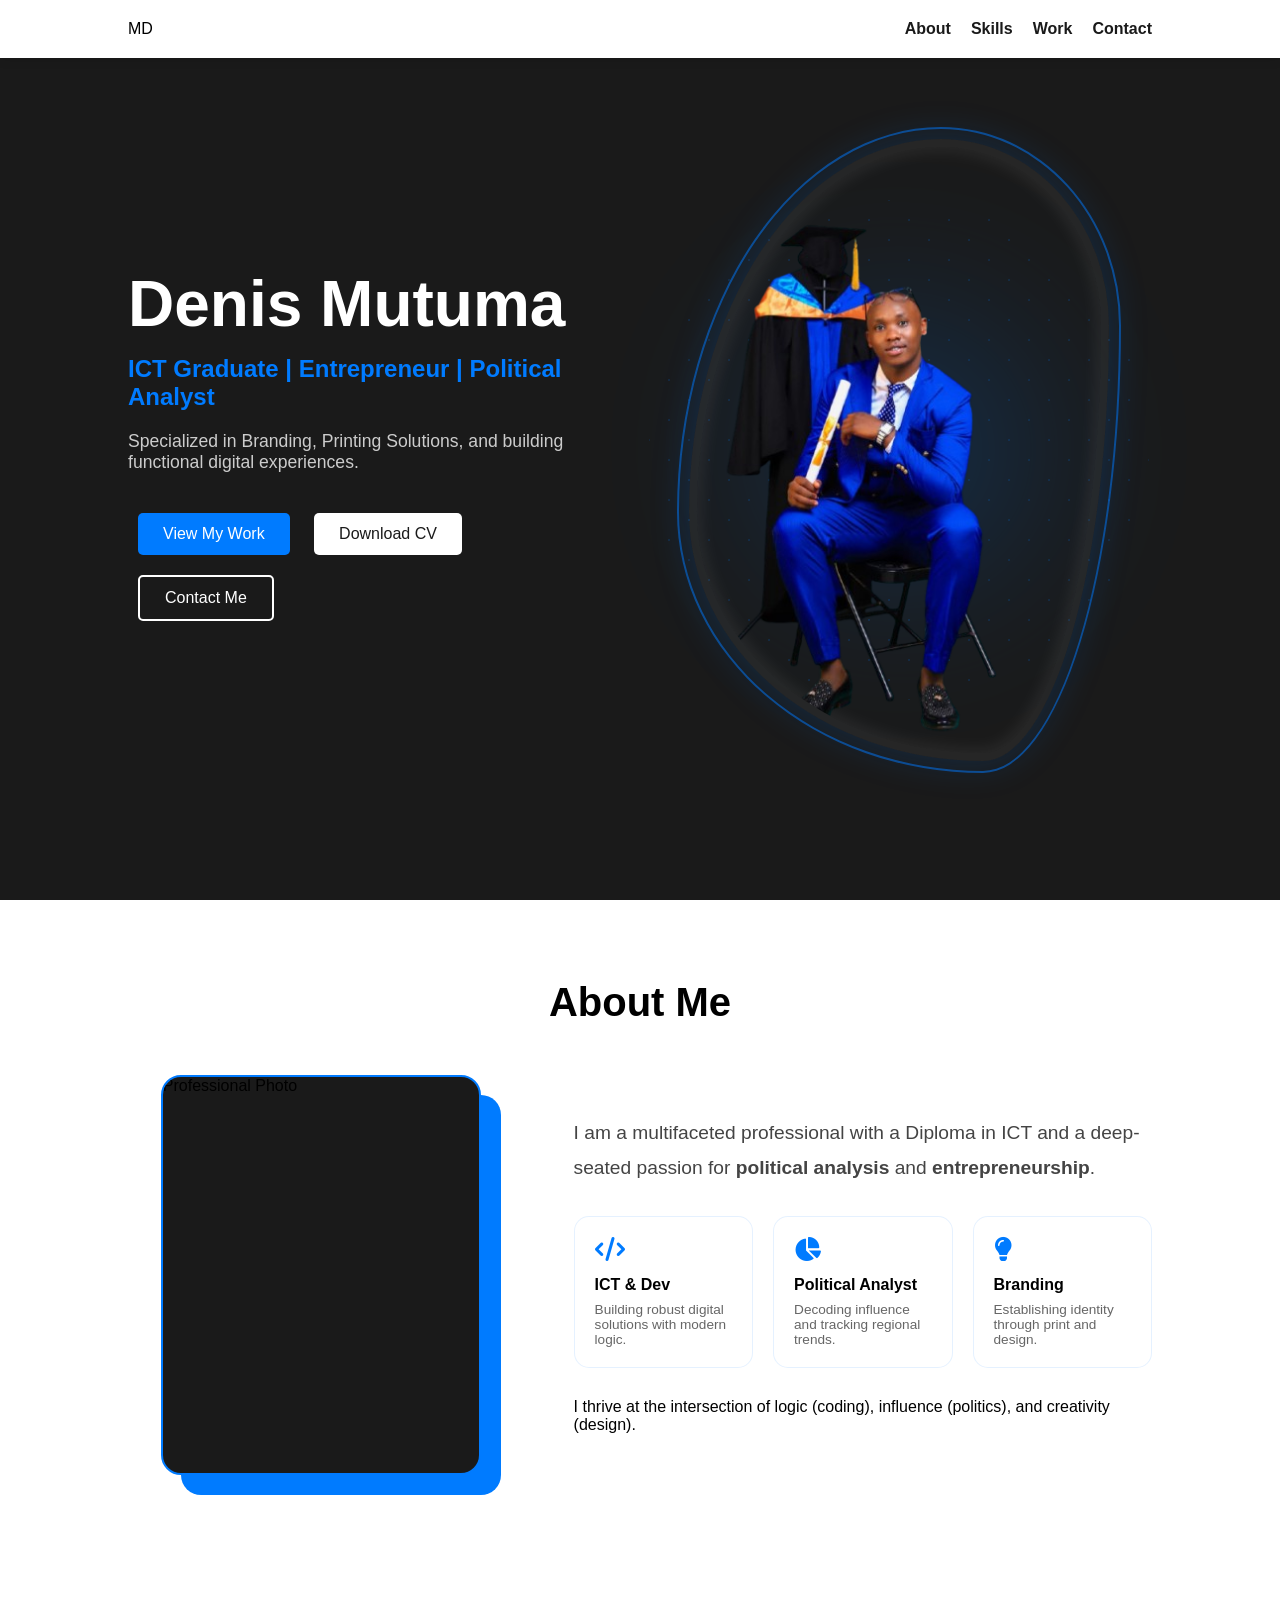
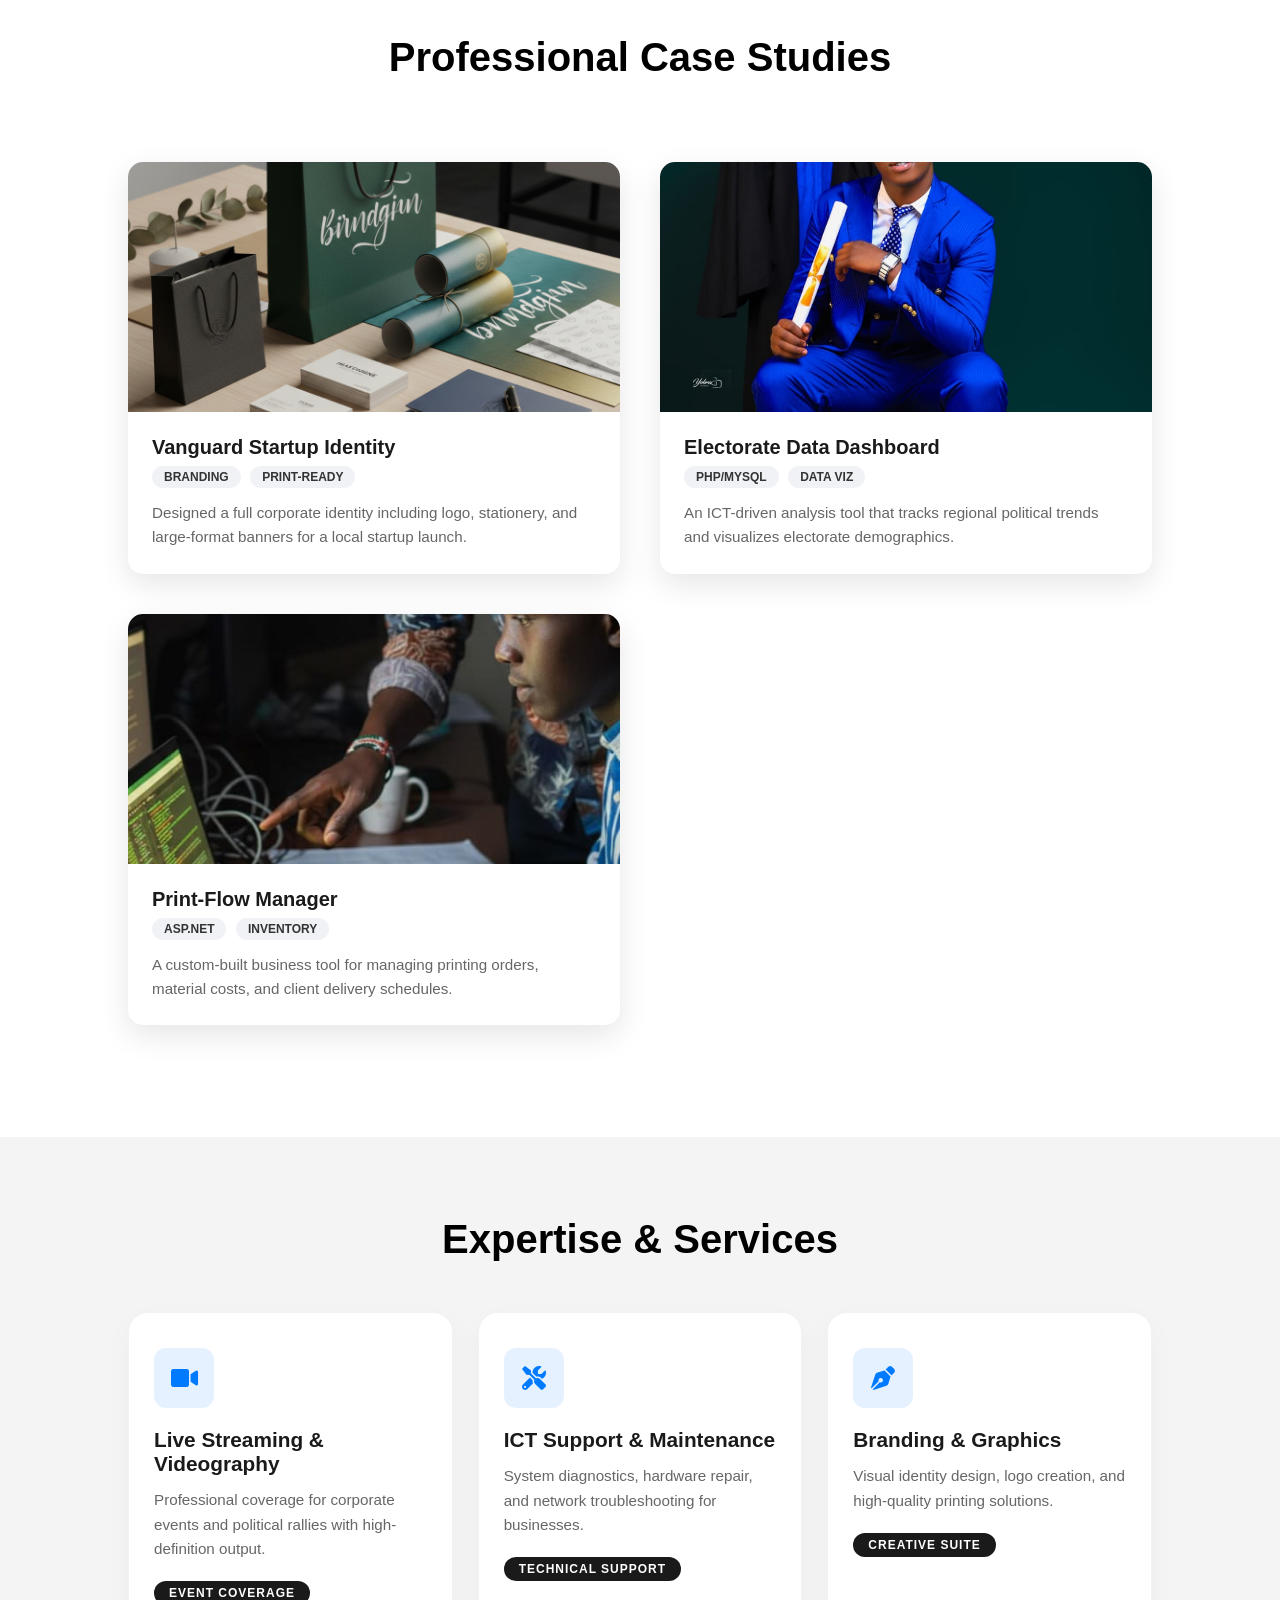
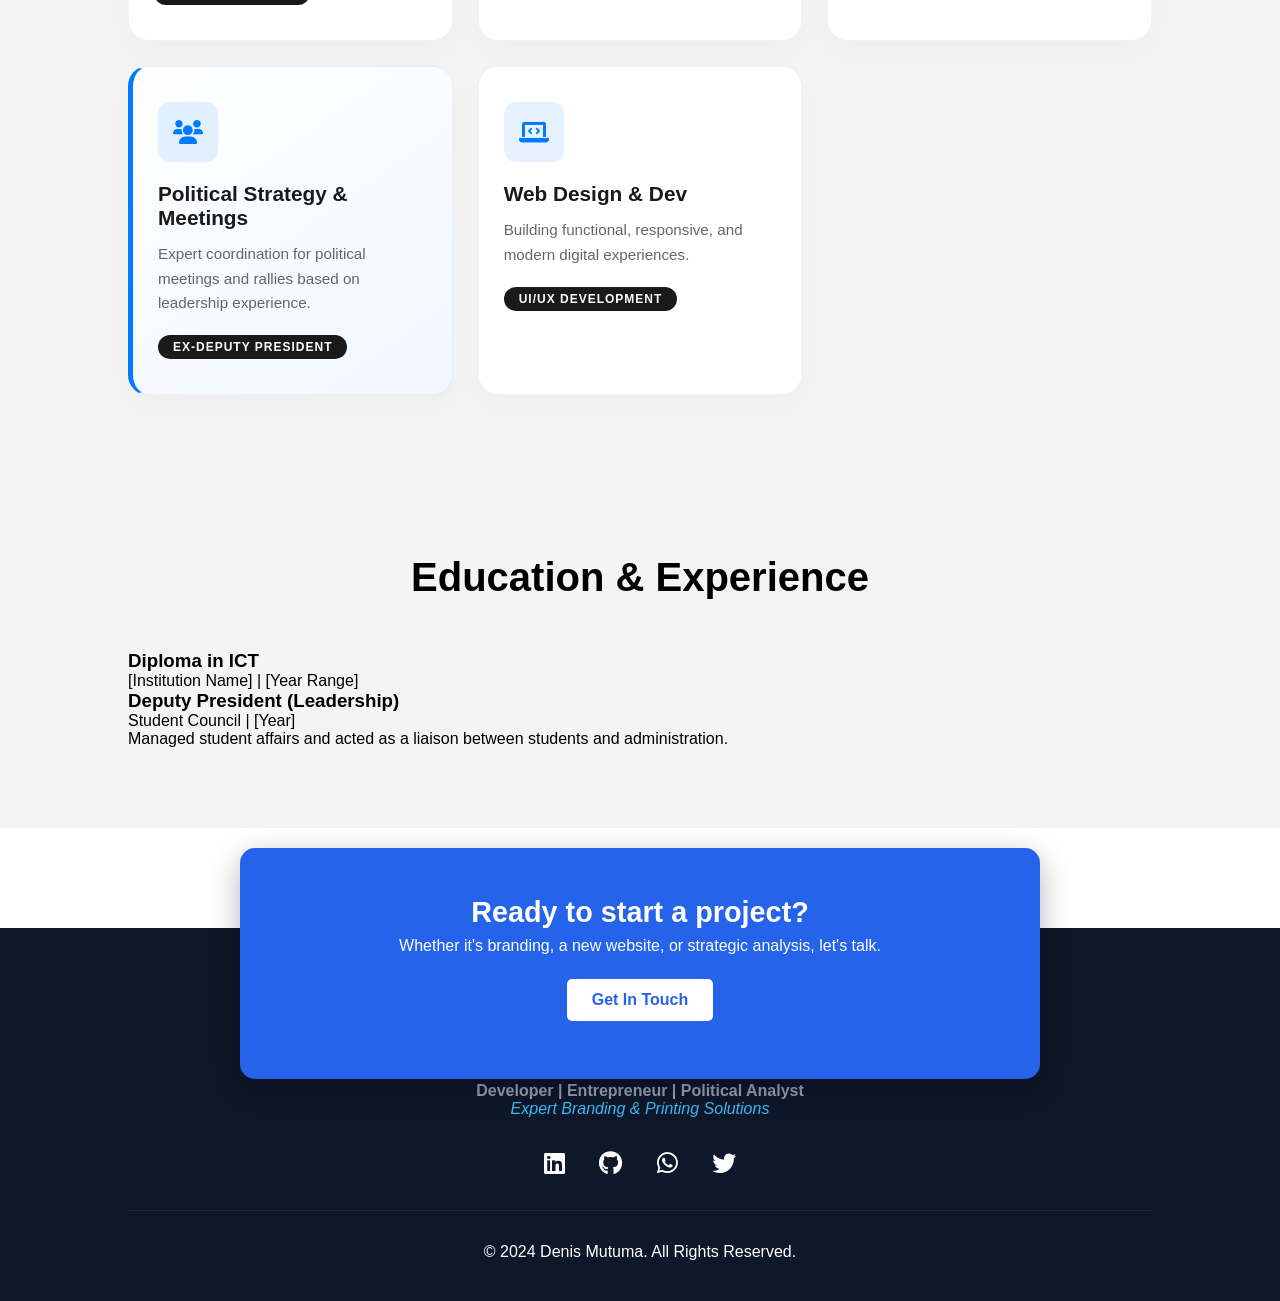
==== index.html @ 591c3387 "Initial commit" ====
<!DOCTYPE html>
<html lang="en">
<head>
    <meta charset="UTF-8">
    <meta name="viewport" content="width=device-width, initial-scale=1.0">
    <title>Denis Mutuma | ICT Graduate & Developer</title>
    <link rel="stylesheet" href="style.css">
    <link rel="stylesheet" href="https://cdnjs.cloudflare.com/ajax/libs/font-awesome/6.0.0/css/all.min.css">
</head>
<body>

    <nav>
        <div class="logo">MD</div>
        <ul class="nav-links">
            <li><a href="#about">About</a></li>
            <li><a href="#skills">Skills</a></li>
            <li><a href="#projects">Work</a></li>
            <li><a href="#contact">Contact</a></li>
        </ul>
    </nav>

   <header class="hero">
    <div class="hero-container">
        <div class="hero-content">
            <h1>Denis Mutuma</h1>
            <p class="title">ICT Graduate | Entrepreneur | Political Analyst</p>
            <p class="tagline">Specialized in Branding, Printing Solutions, and building functional digital experiences.</p>
            <div class="hero-btns">
                <a href="#projects" class="btn primary">View My Work</a>
                <a href="#" class="btn secondary">Download CV</a>
                <a href="#contact" class="btn outline">Contact Me</a>
            </div>
        </div>

        <div class="hero-image">
           <img src="Images/deno.png" alt="eric">
            </div>
    </div>
</header>

  <section id="about" class="section">
    <div class="container">
        <h2 class="section-title">About <span>Me</span></h2>
        
        <div class="about-grid">
            <div class="about-visual">
                <div class="about-image-wrapper">
                    <div class="placeholder-img">Professional Photo</div>
                </div>
            </div>

            <div class="about-content">
                <p class="lead-text">
                    I am a multifaceted professional with a Diploma in ICT and a deep-seated passion for <strong>political analysis</strong> and <strong>entrepreneurship</strong>.
                </p>
                
                <div class="about-pillars">
                    <div class="pillar-card">
                        <i class="fas fa-code"></i>
                        <h4>ICT & Dev</h4>
                        <p>Building robust digital solutions with modern logic.</p>
                    </div>
                    <div class="pillar-card">
                        <i class="fas fa-chart-pie"></i>
                        <h4>Political Analyst</h4>
                        <p>Decoding influence and tracking regional trends.</p>
                    </div>
                    <div class="pillar-card">
                        <i class="fas fa-lightbulb"></i>
                        <h4>Branding</h4>
                        <p>Establishing identity through print and design.</p>
                    </div>
                </div>

                <p>I thrive at the intersection of logic (coding), influence (politics), and creativity (design).</p>
            </div>
        </div>
    </div>
</section>

    <section id="projects" class="section">
    <div class="container">
        <h2 class="section-title">Professional <span>Case Studies</span></h2>
        
        <div class="project-grid">
            <div class="project-card">
                <div class="project-img-wrapper">
                    <img src="Images/brand.png" alt="Brand Identity">
                    <div class="project-overlay">
                        <a href="#" class="btn-visit">View Brand Book <i class="fas fa-palette"></i></a>
                    </div>
                </div>
                <div class="project-info">
                    <div class="project-header">
                        <h3>Vanguard Startup Identity</h3>
                        <div class="tech-badges">
                            <span>Branding</span>
                            <span>Print-Ready</span>
                        </div>
                    </div>
                    <p>Designed a full corporate identity including logo, stationery, and large-format banners for a local startup launch.</p>
                </div>
            </div>

            <div class="project-card">
                <div class="project-img-wrapper">
                    <img src="Images/denno.jpeg" alt="Political Analysis Tool">
                    <div class="project-overlay">
                        <a href="#" class="btn-visit">Explore Data <i class="fas fa-chart-line"></i></a>
                    </div>
                </div>
                <div class="project-info">
                    <div class="project-header">
                        <h3>Electorate Data Dashboard</h3>
                        <div class="tech-badges">
                            <span>PHP/MySQL</span>
                            <span>Data Viz</span>
                        </div>
                    </div>
                    <p>An ICT-driven analysis tool that tracks regional political trends and visualizes electorate demographics.</p>
                </div>
            </div>

            <div class="project-card">
                <div class="project-img-wrapper">
                    <img src="Images/dev.jpg" alt="Print Management System">
                    <div class="project-overlay">
                        <a href="#" class="btn-visit">Live Demo <i class="fas fa-laptop-code"></i></a>
                    </div>
                </div>
                <div class="project-info">
                    <div class="project-header">
                        <h3>Print-Flow Manager</h3>
                        <div class="tech-badges">
                            <span>ASP.NET</span>
                            <span>Inventory</span>
                        </div>
                    </div>
                    <p>A custom-built business tool for managing printing orders, material costs, and client delivery schedules.</p>
                </div>
            </div>
        </div>
    </div>
</section>

   <section id="featured-work" class="section bg-light">
    <div class="container">
        <h2 class="section-title">Expertise & <span>Services</span></h2>
        
        <div class="work-grid">
            <div class="work-card" data-category="media">
                <div class="work-icon"><i class="fas fa-video"></i></div>
                <h3>Live Streaming & Videography</h3>
                <p>Professional coverage for corporate events and political rallies with high-definition output.</p>
                <span class="tag">Event Coverage</span>
            </div>

            <div class="work-card" data-category="tech">
                <div class="work-icon"><i class="fas fa-tools"></i></div>
                <h3>ICT Support & Maintenance</h3>
                <p>System diagnostics, hardware repair, and network troubleshooting for businesses.</p>
                <span class="tag">Technical Support</span>
            </div>

            <div class="work-card" data-category="design">
                <div class="work-icon"><i class="fas fa-pen-nib"></i></div>
                <h3>Branding & Graphics</h3>
                <p>Visual identity design, logo creation, and high-quality printing solutions.</p>
                <span class="tag">Creative Suite</span>
            </div>

            <div class="work-card" data-category="leadership">
                <div class="work-icon"><i class="fas fa-users"></i></div>
                <h3>Political Strategy & Meetings</h3>
                <p>Expert coordination for political meetings and rallies based on leadership experience.</p>
                <span class="tag">Ex-Deputy President</span>
            </div>

            <div class="work-card" data-category="dev">
                <div class="work-icon"><i class="fas fa-laptop-code"></i></div>
                <h3>Web Design & Dev</h3>
                <p>Building functional, responsive, and modern digital experiences.</p>
                <span class="tag">UI/UX Development</span>
            </div>
        </div>
    </div>
</section>

    <section class="section bg-light">
        <h2 class="section-title">Education & Experience</h2>
        <div class="timeline">
            <div class="timeline-item">
                <h3>Diploma in ICT</h3>
                <span>[Institution Name] | [Year Range]</span>
            </div>
            <div class="timeline-item">
                <h3>Deputy President (Leadership)</h3>
                <span>Student Council | [Year]</span>
                <p>Managed student affairs and acted as a liaison between students and administration.</p>
            </div>
        </div>
    </section>

   <footer>
    <div class="footer-container">
        <div class="footer-contact-card">
            <h3>Ready to start a project?</h3>
            <p>Whether it's branding, a new website, or strategic analysis, let's talk.</p>
            <a href="mailto:denismutuma@example.com" class="btn primary">Get In Touch</a>
        </div>

        <div class="footer-content">
            <h3>Denis Mutuma</h3>
            <p class="footer-titles">Developer | Entrepreneur | Political Analyst</p>
            <p class="footer-specialty">Expert Branding & Printing Solutions</p>
            
            <div class="social-icons">
                <a href="#"><i class="fab fa-linkedin"></i></a>
                <a href="#"><i class="fab fa-github"></i></a>
                <a href="https://wa.me/254123456789"><i class="fab fa-whatsapp"></i></a>
                <a href="#"><i class="fab fa-twitter"></i></a>
            </div>
            
            <hr class="footer-divider">
            <p class="copyright">&copy; 2024 Denis Mutuma. All Rights Reserved.</p>
        </div>
    </div>
</footer>
---- style.css ----
:root {
    --primary: #007bff;
    --dark: #1a1a1a;
    --light: #f4f4f4;
    --white: #ffffff;
    --grey: #666;
}

* {
    margin: 0;
    padding: 0;
    box-sizing: border-box;
    font-family: 'Segoe UI', Tahoma, Geneva, Verdana, sans-serif;
}

html { scroll-behavior: smooth; }

/* Navigation */
nav {
    display: flex;
    justify-content: space-between;
    padding: 20px 10%;
    background: var(--white);
    position: fixed;
    width: 100%;
    z-index: 1000;
    box-shadow: 0 2px 10px rgba(0,0,0,0.1);
}

.nav-links { display: flex; list-style: none; }
.nav-links li { margin-left: 20px; }
.nav-links a { text-decoration: none; color: var(--dark); font-weight: 600; }

/* Hero Section Container */
.hero {
    height: 100vh;
    display: flex;
    align-items: center;
    background: var(--dark); 
    color: var(--white);
    padding: 0 10%;
    overflow: hidden;
}

.hero-container {
    display: flex;
    align-items: center;
    justify-content: space-between;
    width: 100%;
    gap: 50px;
}

/* Left Side (Text) */
.hero-content {
    flex: 1;
    text-align: left;
}

.hero h1 {
    font-size: 4rem;
    line-height: 1.1;
    margin-bottom: 15px;
}

.hero .title {
    font-size: 1.5rem;
    color: var(--primary);
    font-weight: bold;
    margin-bottom: 20px;
}

.hero .tagline {
    font-size: 1.1rem;
    margin-bottom: 30px;
    max-width: 500px;
    color: #ccc;
}

/* Container for the image and the decorative elements */
.hero-image {
    flex: 1;
    display: flex;
    justify-content: center;
    align-items: center;
    position: relative;
    padding: 20px;
}

/* The "Inside Design" - The animated tech-ring behind the photo */
.hero-image::after {
    content: '';
    position: absolute;
    width: 500px;
    height: 500px;
    /* This creates a subtle digital grid/dots effect */
    background-image: 
        radial-gradient(var(--primary) 1px, transparent 1px),
        radial-gradient(var(--primary) 1px, transparent 1px);
    background-size: 40px 40px;
    background-position: 0 0, 20px 20px;
    border-radius: 50%;
    opacity: 0.15;
    animation: rotateRing 20s linear infinite;
    z-index: 1;
}

.hero-image img {
    width: 100%;
    max-width: 420px;
    height: auto;
    position: relative;
    z-index: 2; /* Sits above the grid ring */
    
    /* Modern Blob Shape */
    border-radius: 60% 40% 30% 70% / 60% 30% 70% 40%;
    
    /* Layered Border Design (The "Glass" edge) */
    border: 8px solid rgba(255, 255, 255, 0.05);
    outline: 2px solid rgba(0, 123, 255, 0.5);
    outline-offset: 10px;
    
    /* Multi-layered Glow */
    box-shadow: 
        0 0 40px rgba(0, 123, 255, 0.2),
        inset 0 0 20px rgba(255, 255, 255, 0.1);
    
    animation: morph 8s ease-in-out infinite;
    transition: all 0.5s ease;
}

/* Background Glow (The colored aura) */
.hero-image::before {
    content: '';
    position: absolute;
    width: 400px;
    height: 400px;
    background: radial-gradient(circle, var(--primary) 0%, transparent 70%);
    filter: blur(80px);
    opacity: 0.3;
    z-index: 0;
}

/* Hover effect to tighten the design */
.hero-image:hover img {
    outline-offset: 0px;
    outline: 8px solid rgba(0, 123, 255, 0.3);
    transform: scale(1.05);
}

/* Animations */
@keyframes morph {
    0% { border-radius: 60% 40% 30% 70% / 60% 30% 70% 40%; }
    50% { border-radius: 30% 60% 70% 40% / 50% 60% 30% 60%; }
    100% { border-radius: 60% 40% 30% 70% / 60% 30% 70% 40%; }
}

@keyframes rotateRing {
    from { transform: rotate(0deg); }
    to { transform: rotate(360deg); }
}

/* Responsive: Hero Section */
@media (max-width: 768px) {
    .hero-container {
        flex-direction: column;
        text-align: center;
        padding-top: 100px;
    }
    
    .hero-content {
        text-align: center;
    }
    
    .hero .tagline {
        margin: 20px auto;
    }
    
    .hero-image img {
        max-width: 300px;
        margin-top: 30px;
    }
}

/* Buttons */
.btn {
    padding: 12px 25px;
    text-decoration: none;
    border-radius: 5px;
    display: inline-block;
    margin: 10px;
    transition: 0.3s;
}
.primary { background: var(--primary); color: white; }
.secondary { background: var(--white); color: var(--dark); }
.outline { border: 2px solid white; color: white; }

/* Sections */
.section { padding: 80px 10%; }
.bg-light { background: var(--light); }
.section-title { text-align: center; margin-bottom: 50px; font-size: 2.5rem; }

/* --- Case Studies Section (Newly Added) --- */
.project-grid {
    display: grid;
    grid-template-columns: repeat(auto-fit, minmax(320px, 1fr));
    gap: 2.5rem;
    padding: 2rem 0;
}

.project-card {
    background: #fff;
    border-radius: 15px;
    overflow: hidden;
    box-shadow: 0 10px 30px rgba(0,0,0,0.1);
    transition: transform 0.3s ease, box-shadow 0.3s ease;
    position: relative;
    text-align: left; /* Overriding global center align for project info */
}

.project-card:hover {
    transform: translateY(-10px);
    box-shadow: 0 15px 40px rgba(0,0,0,0.15);
}

/* Image Wrapper & Overlay */
.project-img-wrapper {
    position: relative;
    height: 250px;
    overflow: hidden;
}

.project-img-wrapper img {
    width: 100%;
    height: 100%;
    object-fit: cover;
    transition: transform 0.5s ease;
}

.project-card:hover .project-img-wrapper img {
    transform: scale(1.1);
}

.project-overlay {
    position: absolute;
    inset: 0;
    background: rgba(0, 0, 0, 0.7);
    display: flex;
    align-items: center;
    justify-content: center;
    opacity: 0;
    transition: opacity 0.3s ease;
}

.project-card:hover .project-overlay {
    opacity: 1;
}

/* Badges & Typography */
.project-info {
    padding: 1.5rem;
}

.tech-badges {
    margin-bottom: 1rem;
}

.tech-badges span {
    background: #f0f2f5;
    color: #333;
    padding: 4px 12px;
    border-radius: 20px;
    font-size: 0.75rem;
    font-weight: 600;
    margin-right: 5px;
    text-transform: uppercase;
}

.project-info h3 {
    font-size: 1.25rem;
    margin-bottom: 0.5rem;
    color: #1a1a1a;
}

.project-info p {
    font-size: 0.95rem;
    color: #666;
    line-height: 1.6;
}

/* View Button */
.btn-visit {
    color: #fff;
    text-decoration: none;
    border: 2px solid #fff;
    padding: 10px 20px;
    border-radius: 5px;
    font-weight: bold;
    transition: all 0.3s ease;
}

.btn-visit:hover {
    background: #fff;
    color: #000;
}

/* Skills & Other Projects (Original Styles) */
.skills-grid {
    display: grid;
    grid-template-columns: repeat(auto-fit, minmax(250px, 1fr));
    gap: 30px;
}

.skill-card {
    background: var(--white);
    padding: 30px;
    border-radius: 10px;
    box-shadow: 0 5px 15px rgba(0,0,0,0.05);
    text-align: center;
}

.project-img {
    height: 200px;
    background: #ddd;
    display: flex;
    align-items: center;
    justify-content: center;
    border-radius: 5px;
    margin-bottom: 15px;
}

/* Contact Form */
#contact-form {
    display: flex;
    flex-direction: column;
    gap: 15px;
}

#contact-form input, #contact-form textarea {
    padding: 15px;
    border: 1px solid #ddd;
    border-radius: 5px;
}

/* Footer Styles */
footer {
    background: #0f172a;
    color: #ffffff;
    padding: 100px 10% 40px;
    position: relative;
    margin-top: 100px;
    text-align: center;
}

.footer-container {
    max-width: 1200px;
    margin: 0 auto;
}

.footer-contact-card {
    background: #2563eb;
    padding: 3rem;
    border-radius: 15px;
    position: absolute;
    top: -80px;
    left: 50%;
    transform: translateX(-50%);
    width: 80%;
    max-width: 800px;
    box-shadow: 0 10px 30px rgba(0, 0, 0, 0.3);
}

.footer-contact-card h3 {
    font-size: 1.8rem;
    margin-bottom: 0.5rem;
}

.footer-contact-card .btn {
    background: #ffffff;
    color: #2563eb;
    font-weight: bold;
    margin-top: 1.5rem;
}

.footer-titles {
    font-weight: 600;
    color: #94a3b8;
    margin-top: 2rem;
}

.footer-specialty {
    font-style: italic;
    margin-bottom: 2rem;
    color: #38bdf8;
}

.footer-divider {
    border: 0;
    border-top: 1px solid #1e293b;
    margin: 2rem 0;
}

.social-icons a {
    color: white;
    font-size: 1.5rem;
    margin: 0 15px;
    transition: 0.3s;
}

.social-icons a:hover {
    color: #38bdf8;
}
/* --- Modern About Section Styles --- */
.about-grid {
    display: grid;
    grid-template-columns: 1fr 1.5fr;
    gap: 60px;
    align-items: center;
}

.about-visual {
    position: relative;
    display: flex;
    justify-content: center;
}

/* Decorative frame behind the about image */
.about-image-wrapper {
    width: 320px;
    height: 400px;
    background: var(--dark);
    border: 2px solid var(--primary);
    border-radius: 20px;
    position: relative;
    overflow: hidden;
    box-shadow: 20px 20px 0px var(--primary); /* Modern offset shadow */
}

.about-content .lead-text {
    font-size: 1.2rem;
    line-height: 1.8;
    color: #444;
    margin-bottom: 30px;
}

/* Pillar Cards (The 3 boxes) */
.about-pillars {
    display: grid;
    grid-template-columns: repeat(auto-fit, minmax(150px, 1fr));
    gap: 20px;
    margin-bottom: 30px;
}

.pillar-card {
    background: rgba(255, 255, 255, 0.8);
    backdrop-filter: blur(10px); /* Glass effect */
    padding: 20px;
    border-radius: 15px;
    border: 1px solid rgba(0, 123, 255, 0.1);
    transition: 0.3s ease;
    text-align: left;
}

.pillar-card:hover {
    transform: translateY(-5px);
    background: var(--white);
    border-color: var(--primary);
    box-shadow: 0 10px 20px rgba(0,0,0,0.05);
}

.pillar-card i {
    font-size: 1.5rem;
    color: var(--primary);
    margin-bottom: 15px;
}

.pillar-card h4 {
    margin-bottom: 8px;
    font-size: 1rem;
}

.pillar-card p {
    font-size: 0.85rem;
    color: var(--grey);
}

/* Responsive for About Section */
@media (max-width: 992px) {
    .about-grid {
        grid-template-columns: 1fr;
        text-align: center;
    }
    .about-pillars {
        text-align: center;
    }
    .about-image-wrapper {
        margin-bottom: 40px;
    }
}
/* Featured Work Grid */
.work-grid {
    display: grid;
    grid-template-columns: repeat(auto-fit, minmax(280px, 1fr));
    gap: 25px;
    margin-top: 40px;
}

.work-card {
    background: var(--white);
    padding: 35px 25px;
    border-radius: 20px;
    border: 1px solid rgba(0,0,0,0.05);
    box-shadow: 0 10px 30px rgba(0,0,0,0.03);
    transition: all 0.4s cubic-bezier(0.175, 0.885, 0.32, 1.275);
    position: relative;
    overflow: hidden;
    text-align: left;
}

.work-card:hover {
    transform: translateY(-12px);
    box-shadow: 0 20px 40px rgba(0, 123, 255, 0.1);
    border-color: var(--primary);
}

.work-icon {
    width: 60px;
    height: 60px;
    background: rgba(0, 123, 255, 0.1);
    color: var(--primary);
    display: flex;
    align-items: center;
    justify-content: center;
    font-size: 1.5rem;
    border-radius: 12px;
    margin-bottom: 20px;
}

.work-card h3 {
    font-size: 1.3rem;
    margin-bottom: 12px;
    color: var(--dark);
}

.work-card p {
    font-size: 0.95rem;
    color: #666;
    line-height: 1.6;
    margin-bottom: 20px;
}

.work-card .tag {
    display: inline-block;
    padding: 5px 15px;
    background: var(--dark);
    color: #fff;
    font-size: 0.75rem;
    font-weight: 600;
    border-radius: 50px;
    text-transform: uppercase;
    letter-spacing: 1px;
}

/* Specific Accent for Leadership/Political experience */
.work-card[data-category="leadership"] {
    background: linear-gradient(145deg, #ffffff, #f0f7ff);
    border-left: 5px solid var(--primary);
}
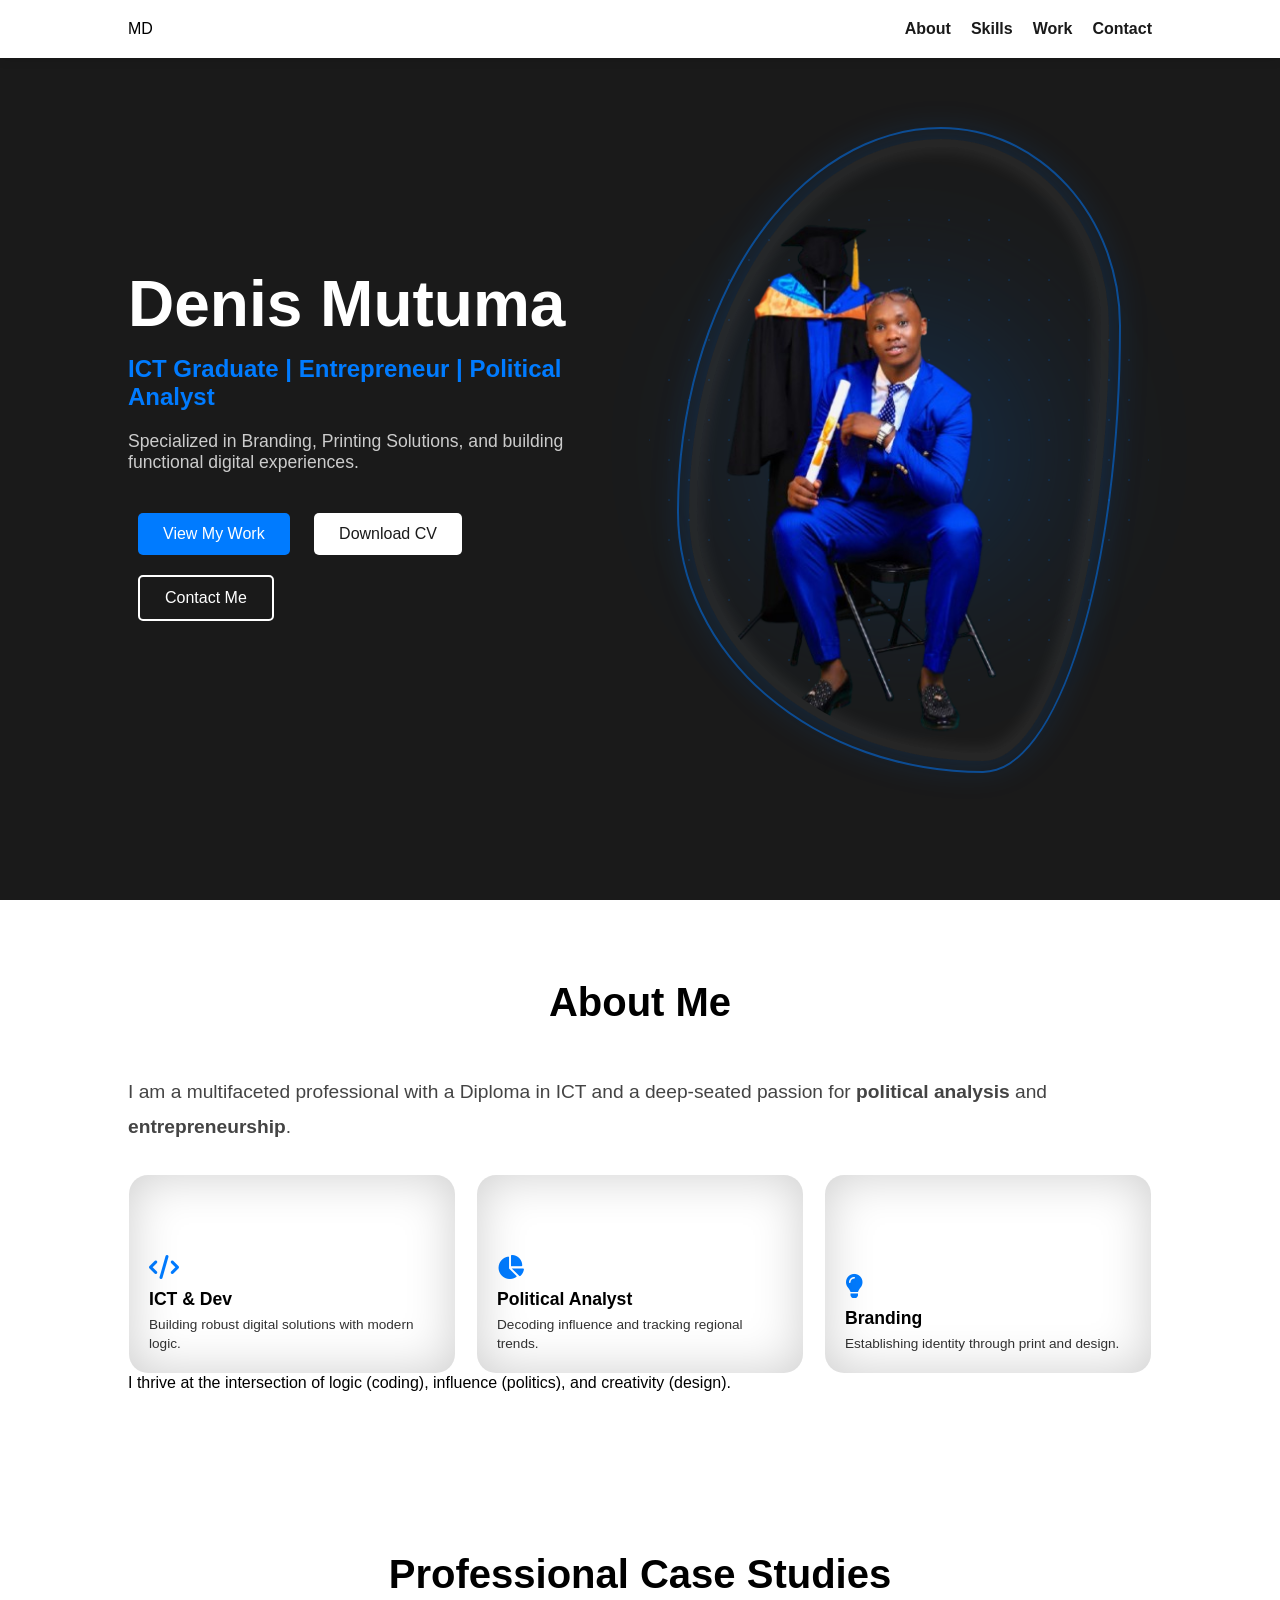
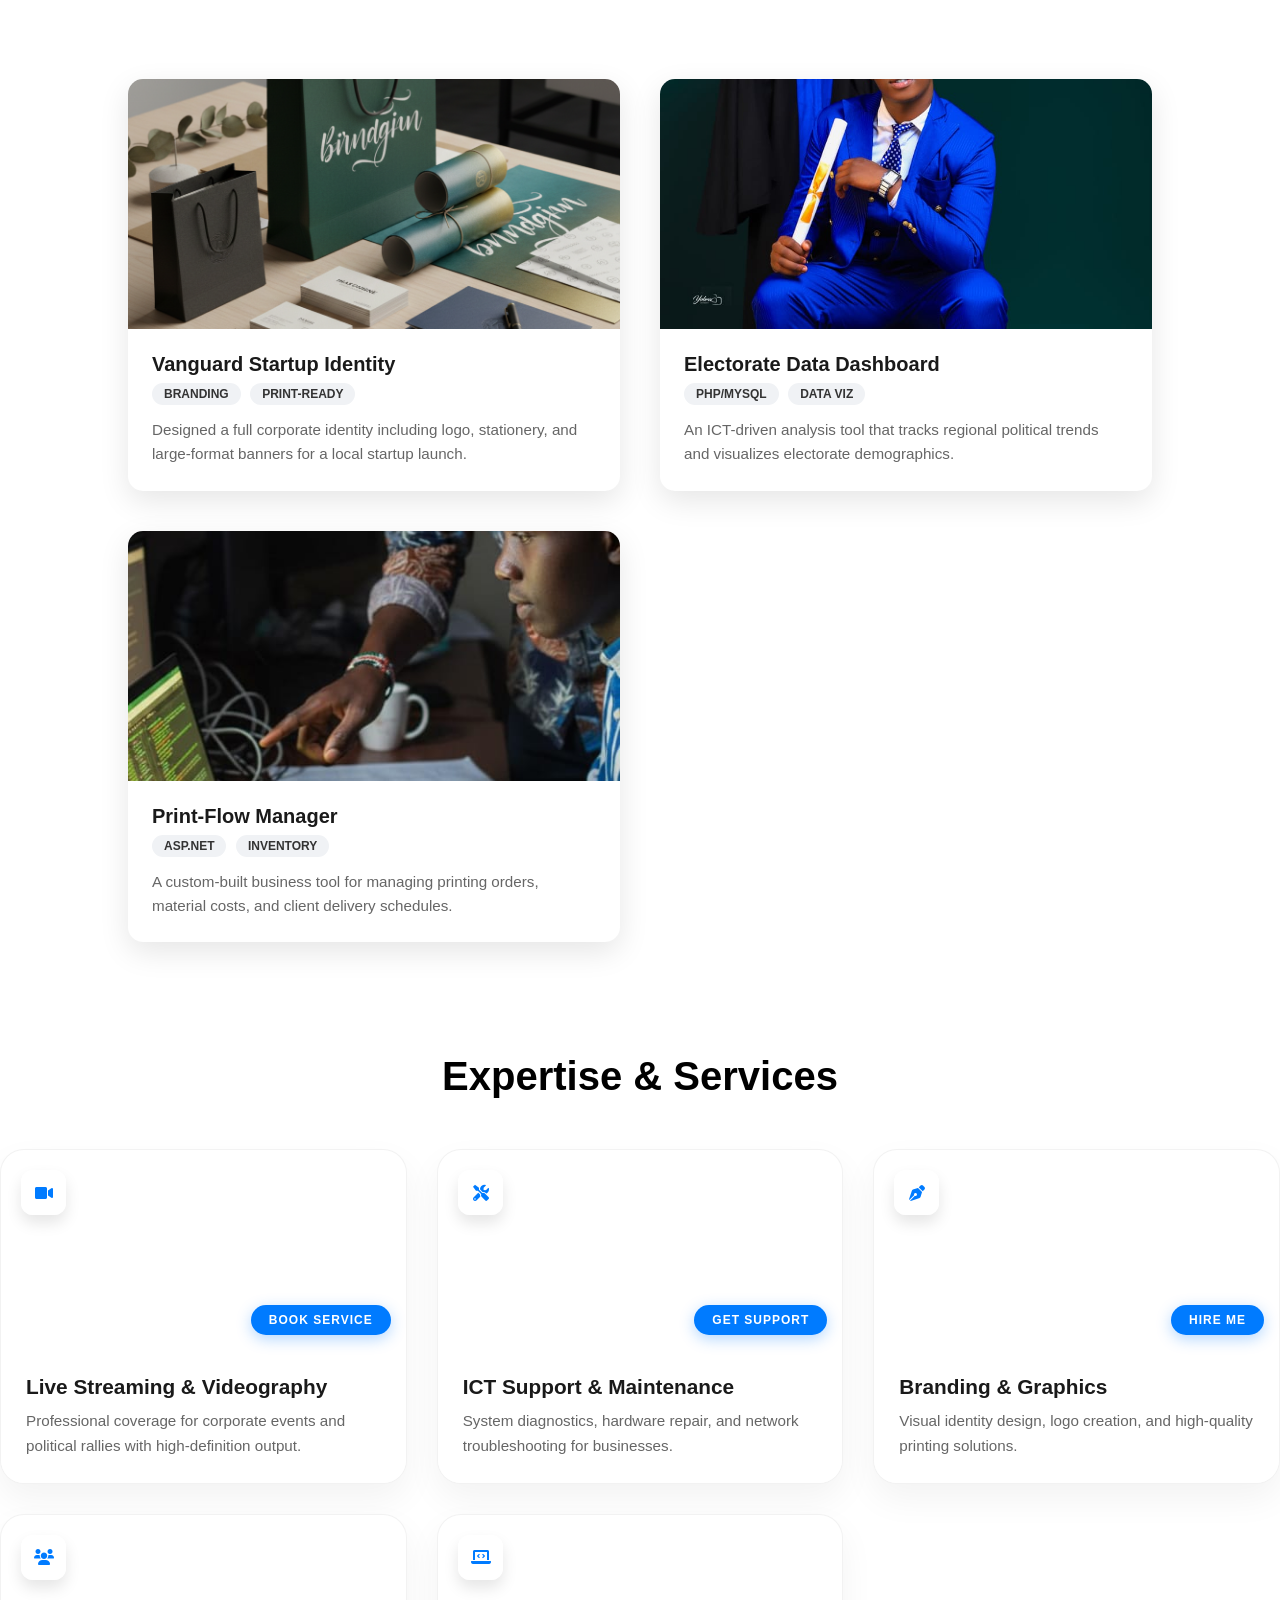
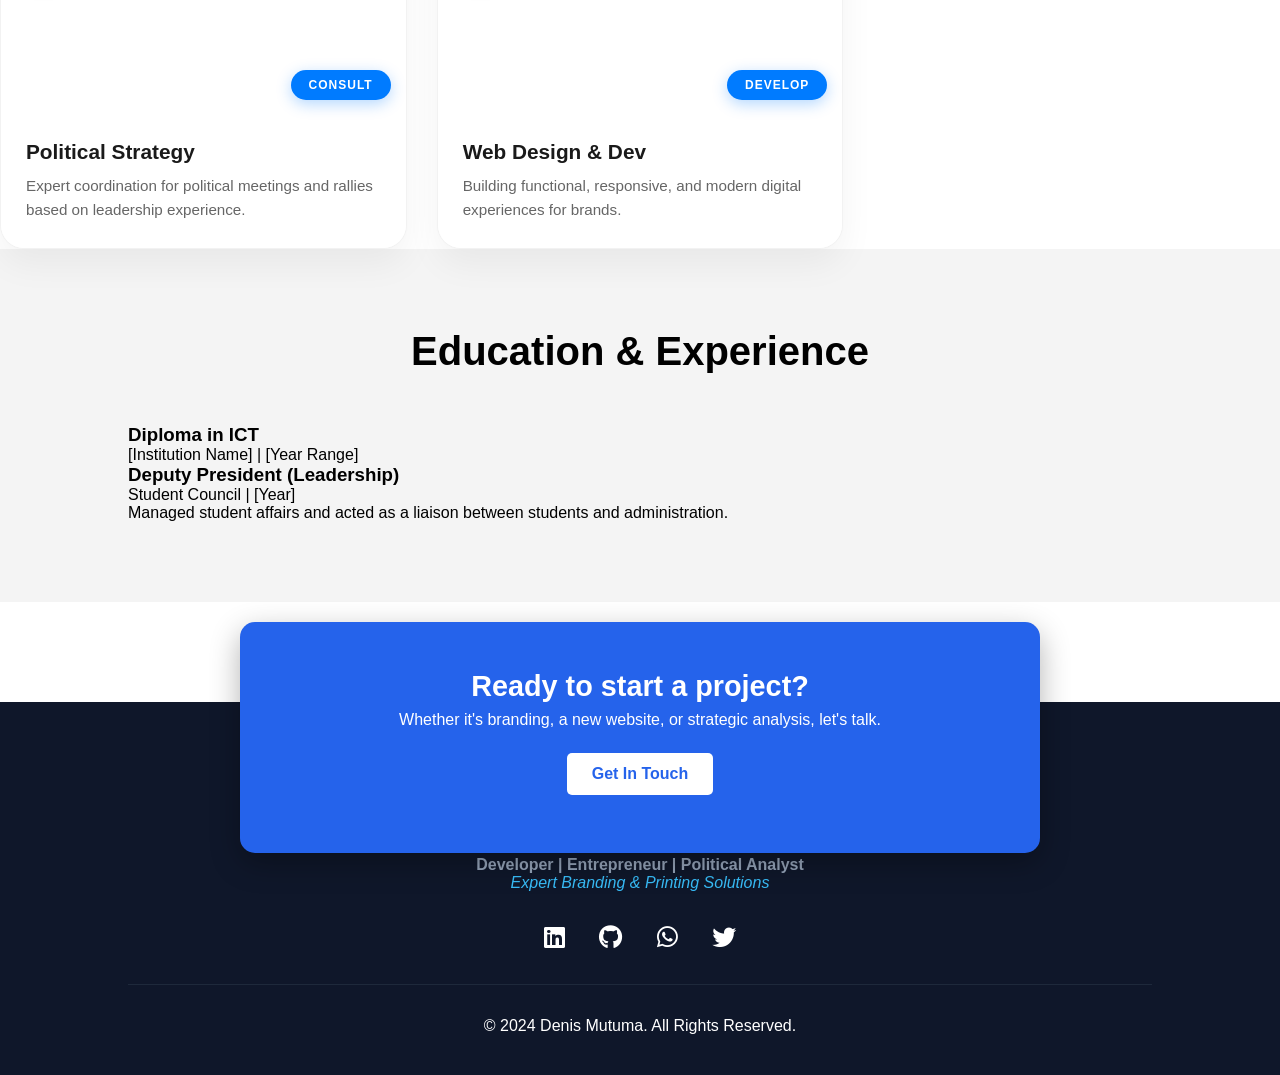
==== commit 85d1fef8: "Initial commiservice card alignment and missing graphics imaget" ====
--- a/index.html
+++ b/index.html
@@ -41,13 +41,6 @@
   <section id="about" class="section">
     <div class="container">
         <h2 class="section-title">About <span>Me</span></h2>
-        
-        <div class="about-grid">
-            <div class="about-visual">
-                <div class="about-image-wrapper">
-                    <div class="placeholder-img">Professional Photo</div>
-                </div>
-            </div>
 
             <div class="about-content">
                 <p class="lead-text">
@@ -55,22 +48,30 @@
                 </p>
                 
                 <div class="about-pillars">
-                    <div class="pillar-card">
-                        <i class="fas fa-code"></i>
-                        <h4>ICT & Dev</h4>
-                        <p>Building robust digital solutions with modern logic.</p>
-                    </div>
-                    <div class="pillar-card">
-                        <i class="fas fa-chart-pie"></i>
-                        <h4>Political Analyst</h4>
-                        <p>Decoding influence and tracking regional trends.</p>
-                    </div>
-                    <div class="pillar-card">
-                        <i class="fas fa-lightbulb"></i>
-                        <h4>Branding</h4>
-                        <p>Establishing identity through print and design.</p>
-                    </div>
-                </div>
+    <div class="pillar-card ic-card" style="background-image: url('https://images.unsplash.com/photo-1518770660439-4636190af475?auto=format&fit=crop&q=80&w=500');">
+        <div class="pillar-overlay">
+            <i class="fas fa-code"></i>
+            <h4>ICT & Dev</h4>
+            <p>Building robust digital solutions with modern logic.</p>
+        </div>
+    </div>
+
+    <div class="pillar-card pol-card" style="background-image: url('https://images.unsplash.com/photo-1529107386315-e1a2ed48a620?auto=format&fit=crop&q=80&w=500');">
+        <div class="pillar-overlay">
+            <i class="fas fa-chart-pie"></i>
+            <h4>Political Analyst</h4>
+            <p>Decoding influence and tracking regional trends.</p>
+        </div>
+    </div>
+
+   <div class="pillar-card brand-card" style="background-image: url('https://images.unsplash.com/photo-1558655146-d09347e92766?auto=format&fit=crop&q=80&w=500');">
+    <div class="pillar-overlay">
+        <i class="fas fa-lightbulb"></i>
+        <h4>Branding</h4>
+        <p>Establishing identity through print and design.</p>
+    </div>
+</div>
+</div>
 
                 <p>I thrive at the intersection of logic (coding), influence (politics), and creativity (design).</p>
             </div>
@@ -143,47 +144,69 @@
     </div>
 </section>
 
-   <section id="featured-work" class="section bg-light">
-    <div class="container">
-        <h2 class="section-title">Expertise & <span>Services</span></h2>
-        
-        <div class="work-grid">
-            <div class="work-card" data-category="media">
-                <div class="work-icon"><i class="fas fa-video"></i></div>
-                <h3>Live Streaming & Videography</h3>
-                <p>Professional coverage for corporate events and political rallies with high-definition output.</p>
-                <span class="tag">Event Coverage</span>
-            </div>
-
-            <div class="work-card" data-category="tech">
-                <div class="work-icon"><i class="fas fa-tools"></i></div>
-                <h3>ICT Support & Maintenance</h3>
-                <p>System diagnostics, hardware repair, and network troubleshooting for businesses.</p>
-                <span class="tag">Technical Support</span>
-            </div>
-
-            <div class="work-card" data-category="design">
-                <div class="work-icon"><i class="fas fa-pen-nib"></i></div>
-                <h3>Branding & Graphics</h3>
-                <p>Visual identity design, logo creation, and high-quality printing solutions.</p>
-                <span class="tag">Creative Suite</span>
-            </div>
-
-            <div class="work-card" data-category="leadership">
-                <div class="work-icon"><i class="fas fa-users"></i></div>
-                <h3>Political Strategy & Meetings</h3>
-                <p>Expert coordination for political meetings and rallies based on leadership experience.</p>
-                <span class="tag">Ex-Deputy President</span>
-            </div>
-
-            <div class="work-card" data-category="dev">
-                <div class="work-icon"><i class="fas fa-laptop-code"></i></div>
-                <h3>Web Design & Dev</h3>
-                <p>Building functional, responsive, and modern digital experiences.</p>
-                <span class="tag">UI/UX Development</span>
-            </div>
-        </div>
-    </div>
+<div class="container">
+    <h2 class="section-title">Expertise & <span>Services</span></h2>
+    
+    <div class="work-grid">
+        </div>
+</div>
+
+   <div class="work-grid">
+    <div class="work-card">
+        <div class="service-image" style="background-image: url('https://images.unsplash.com/photo-1492691527719-9d1e07e534b4?auto=format&fit=crop&q=80&w=400');">
+            <div class="work-icon"><i class="fas fa-video"></i></div>
+            <a href="#contact" class="btn-tag">Book Service</a>
+        </div>
+        <div class="service-content">
+            <h3>Live Streaming & Videography</h3>
+            <p>Professional coverage for corporate events and political rallies with high-definition output.</p>
+        </div>
+    </div>
+
+    <div class="work-card">
+        <div class="service-image" style="background-image: url('https://images.unsplash.com/photo-1597733336794-12d05021d510?auto=format&fit=crop&q=80&w=400');">
+            <div class="work-icon"><i class="fas fa-tools"></i></div>
+            <a href="#contact" class="btn-tag">Get Support</a>
+        </div>
+        <div class="service-content">
+            <h3>ICT Support & Maintenance</h3>
+            <p>System diagnostics, hardware repair, and network troubleshooting for businesses.</p>
+        </div>
+    </div>
+
+    <div class="work-card">
+    <div class="service-image" style="background-image: url('https://images.unsplash.com/photo-1626785774573-4b799315345d?auto=format&fit=crop&q=80&w=400');">
+        <div class="work-icon"><i class="fas fa-pen-nib"></i></div>
+        <a href="#contact" class="btn-tag">Hire Me</a>
+    </div>
+    <div class="service-content">
+        <h3>Branding & Graphics</h3>
+        <p>Visual identity design, logo creation, and high-quality printing solutions.</p>
+    </div>
+</div>
+
+    <div class="work-card">
+        <div class="service-image" style="background-image: url('https://images.unsplash.com/photo-1521737604893-d14cc237f11d?auto=format&fit=crop&q=80&w=400');">
+            <div class="work-icon"><i class="fas fa-users"></i></div>
+            <a href="#contact" class="btn-tag">Consult</a>
+        </div>
+        <div class="service-content">
+            <h3>Political Strategy</h3>
+            <p>Expert coordination for political meetings and rallies based on leadership experience.</p>
+        </div>
+    </div>
+
+    <div class="work-card">
+        <div class="service-image" style="background-image: url('https://images.unsplash.com/photo-1498050108023-c5249f4df085?auto=format&fit=crop&q=80&w=400');">
+            <div class="work-icon"><i class="fas fa-laptop-code"></i></div>
+            <a href="#contact" class="btn-tag">Develop</a>
+        </div>
+        <div class="service-content">
+            <h3>Web Design & Dev</h3>
+            <p>Building functional, responsive, and modern digital experiences for brands.</p>
+        </div>
+    </div>
+</div>
 </section>
 
     <section class="section bg-light">
--- a/style.css
+++ b/style.css
@@ -424,17 +424,6 @@
 }
 
 /* Decorative frame behind the about image */
-.about-image-wrapper {
-    width: 320px;
-    height: 400px;
-    background: var(--dark);
-    border: 2px solid var(--primary);
-    border-radius: 20px;
-    position: relative;
-    overflow: hidden;
-    box-shadow: 20px 20px 0px var(--primary); /* Modern offset shadow */
-}
-
 .about-content .lead-text {
     font-size: 1.2rem;
     line-height: 1.8;
@@ -445,42 +434,70 @@
 /* Pillar Cards (The 3 boxes) */
 .about-pillars {
     display: grid;
-    grid-template-columns: repeat(auto-fit, minmax(150px, 1fr));
+    grid-template-columns: repeat(auto-fit, minmax(280px, 1fr));
     gap: 20px;
-    margin-bottom: 30px;
+    margin-top: 30px;
 }
 
 .pillar-card {
-    background: rgba(255, 255, 255, 0.8);
-    backdrop-filter: blur(10px); /* Glass effect */
+    height: 200px;
+    border-radius: 20px;
+    background-size: cover;
+    background-position: center;
+    position: relative;
+    overflow: hidden;
+    display: flex;
+    align-items: flex-end; /* Keeps text at the bottom */
+    transition: transform 0.4s ease;
+    border: 1px solid rgba(255, 255, 255, 0.1);
+}
+
+.pillar-card:hover {
+    transform: translateY(-10px) scale(1.02);
+}
+
+/* The Glassmorphism Overlay */
+.pillar-overlay {
+    width: 100%;
     padding: 20px;
-    border-radius: 15px;
-    border: 1px solid rgba(0, 123, 255, 0.1);
+    background: rgba(255, 255, 255, 0.15); /* Semi-transparent white */
+    backdrop-filter: blur(8px); /* Blurs the background image */
+    -webkit-backdrop-filter: blur(8px);
+    border-top: 1px solid rgba(255, 255, 255, 0.3);
+    color: var(--dark);
     transition: 0.3s ease;
-    text-align: left;
-}
-
-.pillar-card:hover {
-    transform: translateY(-5px);
-    background: var(--white);
-    border-color: var(--primary);
-    box-shadow: 0 10px 20px rgba(0,0,0,0.05);
-}
-
-.pillar-card i {
+}
+
+.pillar-card:hover .pillar-overlay {
+    background: rgba(0, 123, 255, 0.2); /* Tint blue on hover */
+}
+
+.pillar-overlay i {
     font-size: 1.5rem;
     color: var(--primary);
-    margin-bottom: 15px;
-}
-
-.pillar-card h4 {
-    margin-bottom: 8px;
-    font-size: 1rem;
-}
-
-.pillar-card p {
+    margin-bottom: 10px;
+    display: block;
+}
+
+.pillar-overlay h4 {
+    margin-bottom: 5px;
+    font-size: 1.1rem;
+    color: #000; /* Darker text for readability on glass */
+}
+
+.pillar-overlay p {
     font-size: 0.85rem;
-    color: var(--grey);
+    color: #333;
+    line-height: 1.4;
+}
+
+/* Specific Shadow for depth */
+.pillar-card::after {
+    content: '';
+    position: absolute;
+    inset: 0;
+    box-shadow: inset 0 0 50px rgba(0,0,0,0.2);
+    pointer-events: none;
 }
 
 /* Responsive for About Section */
@@ -499,53 +516,95 @@
 /* Featured Work Grid */
 .work-grid {
     display: grid;
-    grid-template-columns: repeat(auto-fit, minmax(280px, 1fr));
-    gap: 25px;
-    margin-top: 40px;
+    grid-template-columns: repeat(auto-fit, minmax(320px, 1fr));
+    gap: 30px;
 }
 
 .work-card {
     background: var(--white);
-    padding: 35px 25px;
-    border-radius: 20px;
+    border-radius: 24px; /* More rounded for a modern feel */
     border: 1px solid rgba(0,0,0,0.05);
-    box-shadow: 0 10px 30px rgba(0,0,0,0.03);
-    transition: all 0.4s cubic-bezier(0.175, 0.885, 0.32, 1.275);
-    position: relative;
-    overflow: hidden;
-    text-align: left;
+    box-shadow: 0 15px 35px rgba(0,0,0,0.05);
+    transition: all 0.4s cubic-bezier(0.165, 0.84, 0.44, 1);
+    position: relative;
+    display: flex;
+    flex-direction: column;
+    overflow: hidden; /* Keeps image inside rounded corners */
 }
 
 .work-card:hover {
     transform: translateY(-12px);
-    box-shadow: 0 20px 40px rgba(0, 123, 255, 0.1);
-    border-color: var(--primary);
-}
-
+    box-shadow: 0 30px 60px rgba(0, 123, 255, 0.15);
+}
+
+/* Image Section */
+.service-image {
+    height: 200px;
+    width: 100%;
+    background-size: cover;
+    background-position: center;
+    position: relative;
+}
+
+/* Floating Icon Box (No longer cut off) */
 .work-icon {
-    width: 60px;
-    height: 60px;
-    background: rgba(0, 123, 255, 0.1);
+    position: absolute;
+    top: 20px;
+    left: 20px;
+    width: 45px;
+    height: 45px;
+    background: rgba(255, 255, 255, 0.9);
+    backdrop-filter: blur(5px);
     color: var(--primary);
     display: flex;
     align-items: center;
     justify-content: center;
-    font-size: 1.5rem;
     border-radius: 12px;
-    margin-bottom: 20px;
-}
-
-.work-card h3 {
+    box-shadow: 0 8px 15px rgba(0,0,0,0.1);
+    z-index: 2;
+}
+
+/* Clickable Floating Tag */
+.btn-tag {
+    position: absolute;
+    bottom: 15px;
+    right: 15px;
+    background: var(--primary);
+    color: white;
+    padding: 8px 18px;
+    border-radius: 50px;
+    font-size: 0.75rem;
+    font-weight: 700;
+    text-transform: uppercase;
+    letter-spacing: 1px;
+    text-decoration: none;
+    transition: 0.3s;
+    border: none;
+    cursor: pointer;
+    box-shadow: 0 4px 15px rgba(0, 123, 255, 0.3);
+}
+
+.btn-tag:hover {
+    background: var(--dark);
+    transform: scale(1.05);
+}
+
+/* Content Area */
+.service-content {
+    padding: 25px;
+    background: white;
+}
+
+.service-content h3 {
     font-size: 1.3rem;
-    margin-bottom: 12px;
     color: var(--dark);
-}
-
-.work-card p {
+    margin-bottom: 10px;
+}
+
+.service-content p {
     font-size: 0.95rem;
-    color: #666;
+    color: var(--grey);
     line-height: 1.6;
-    margin-bottom: 20px;
 }
 
 .work-card .tag {
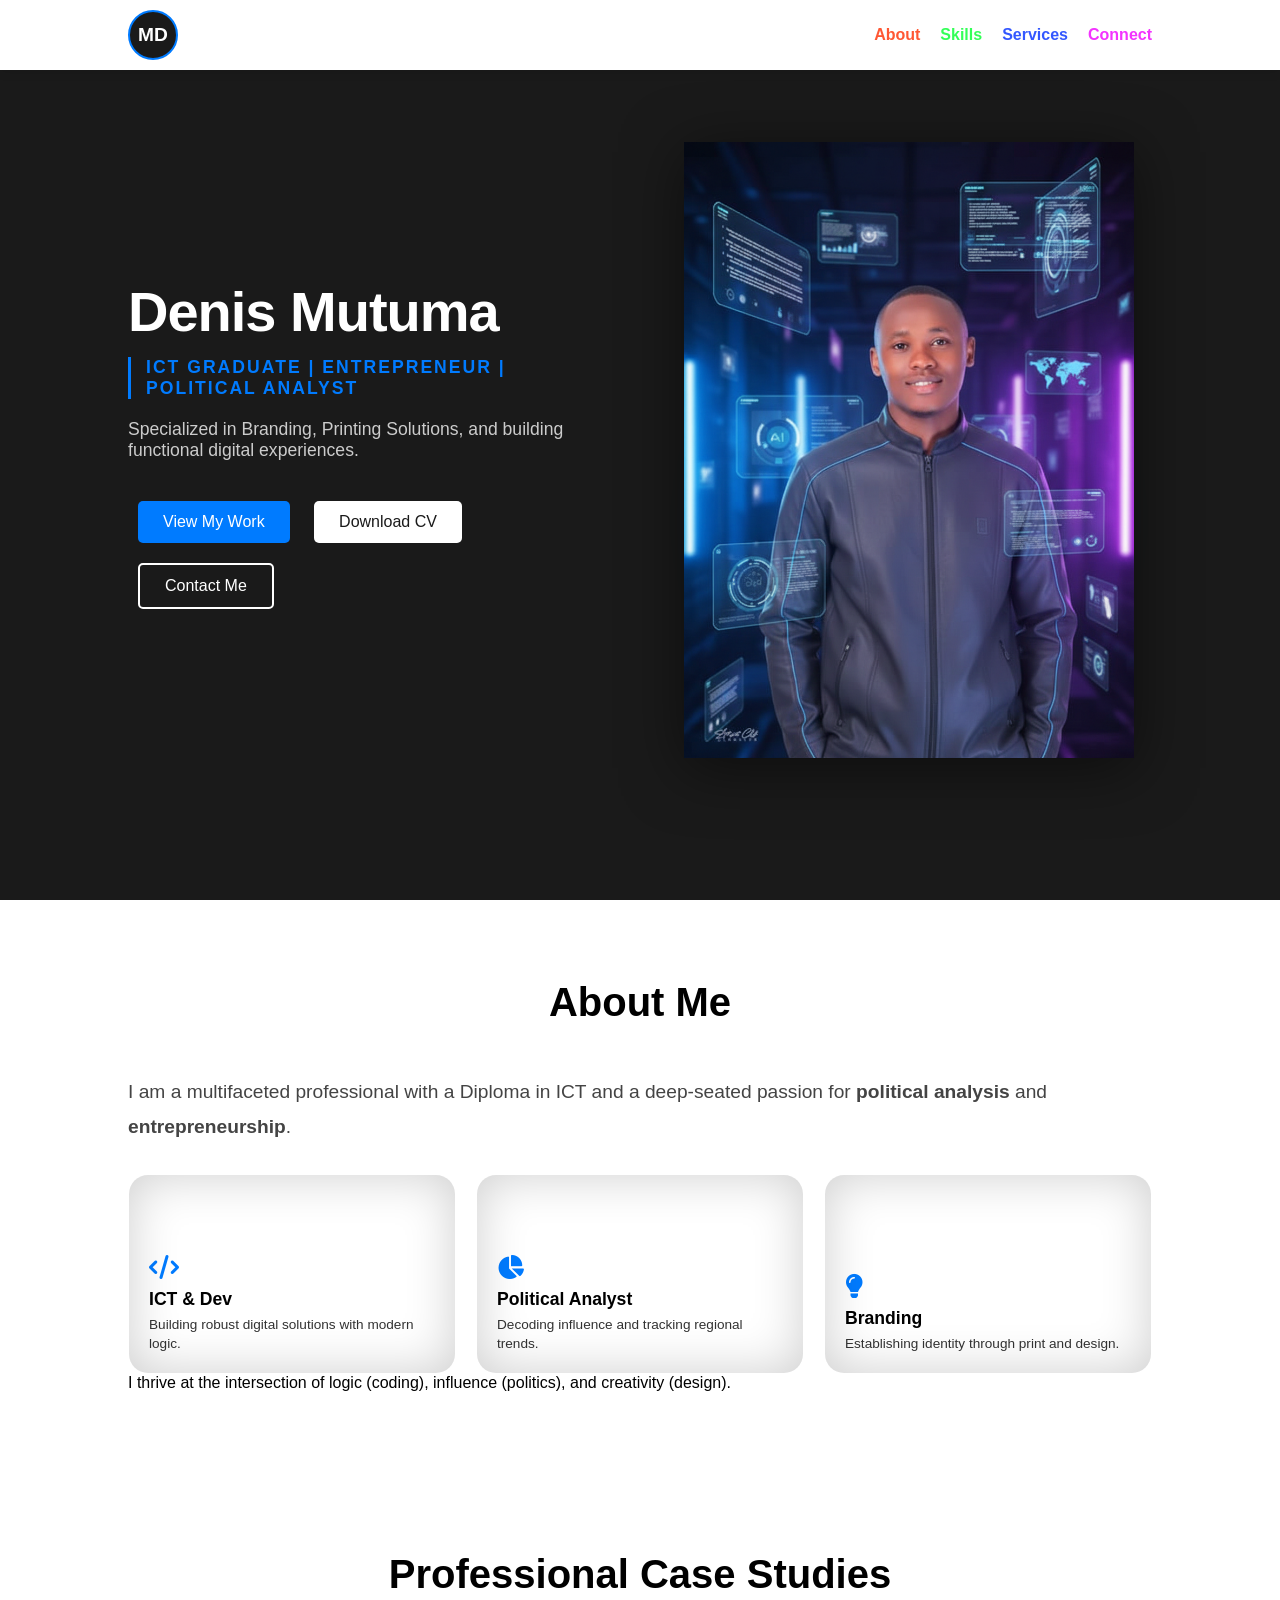
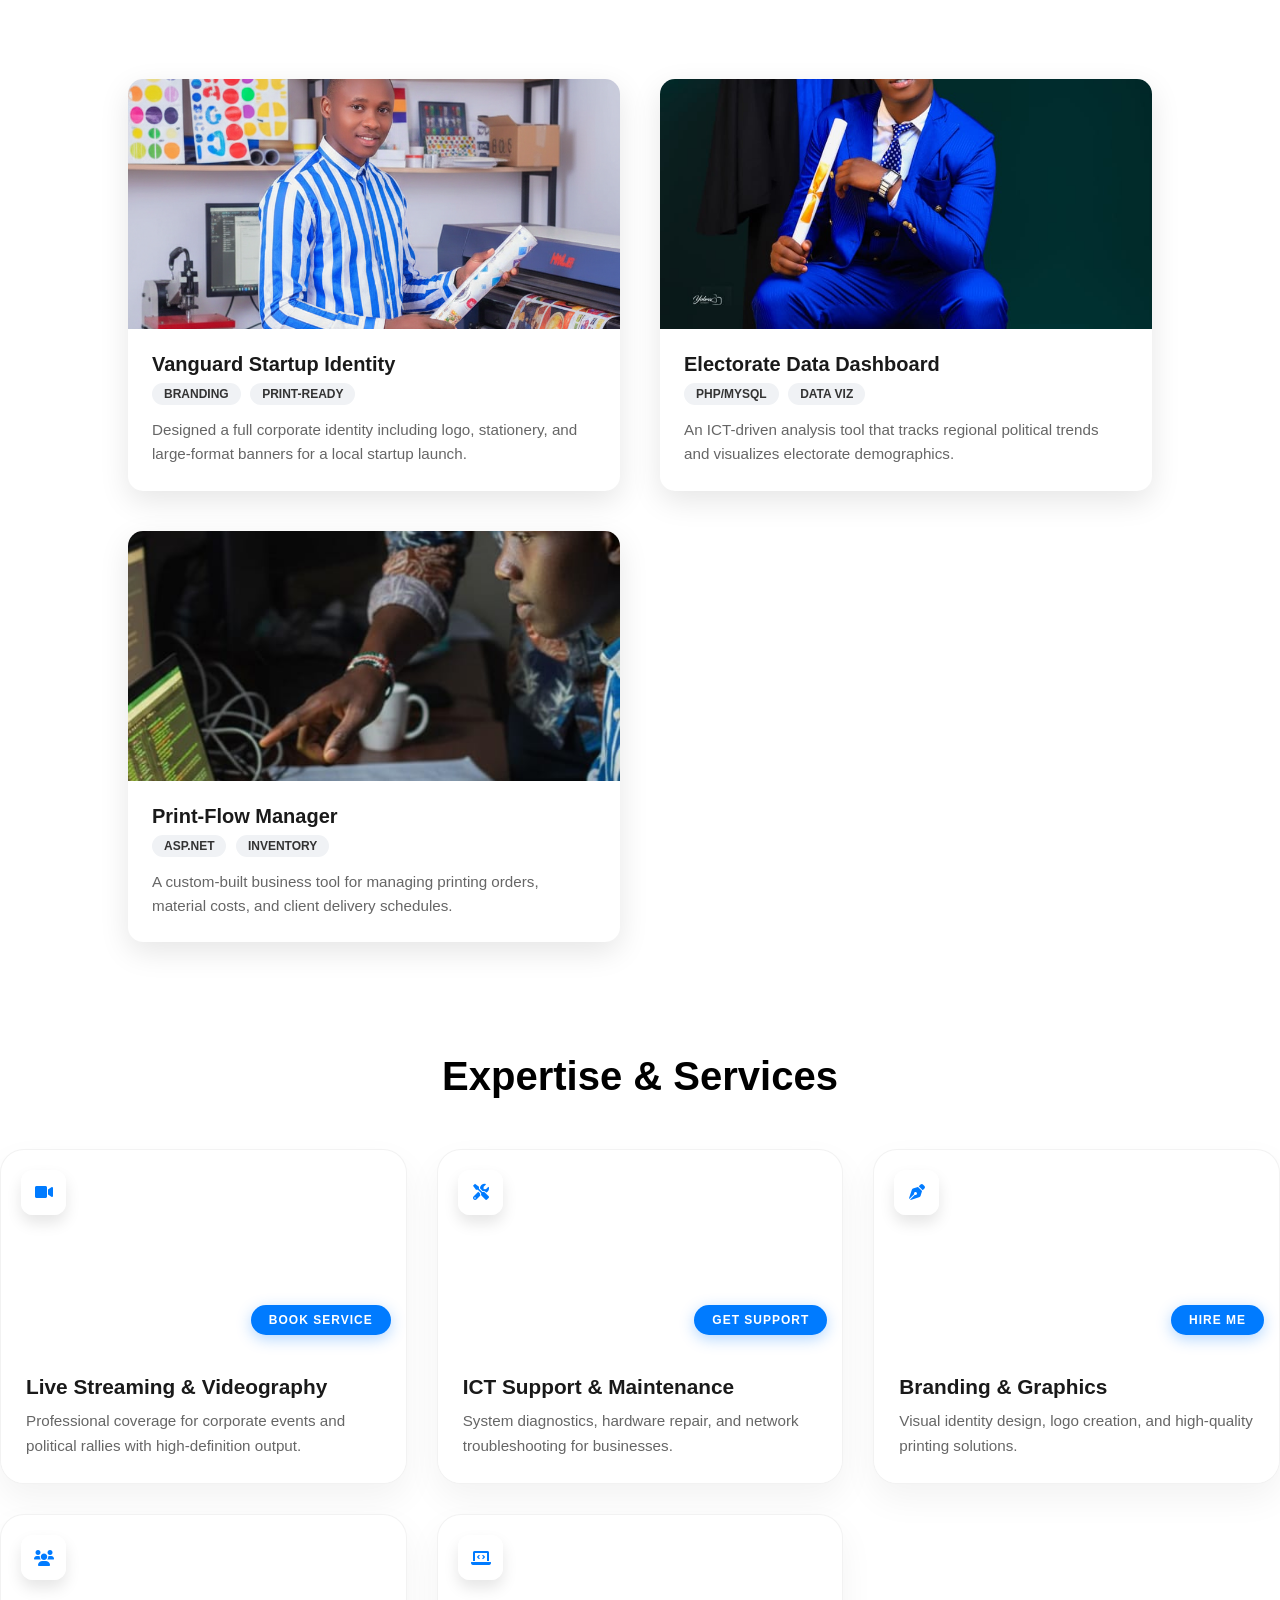
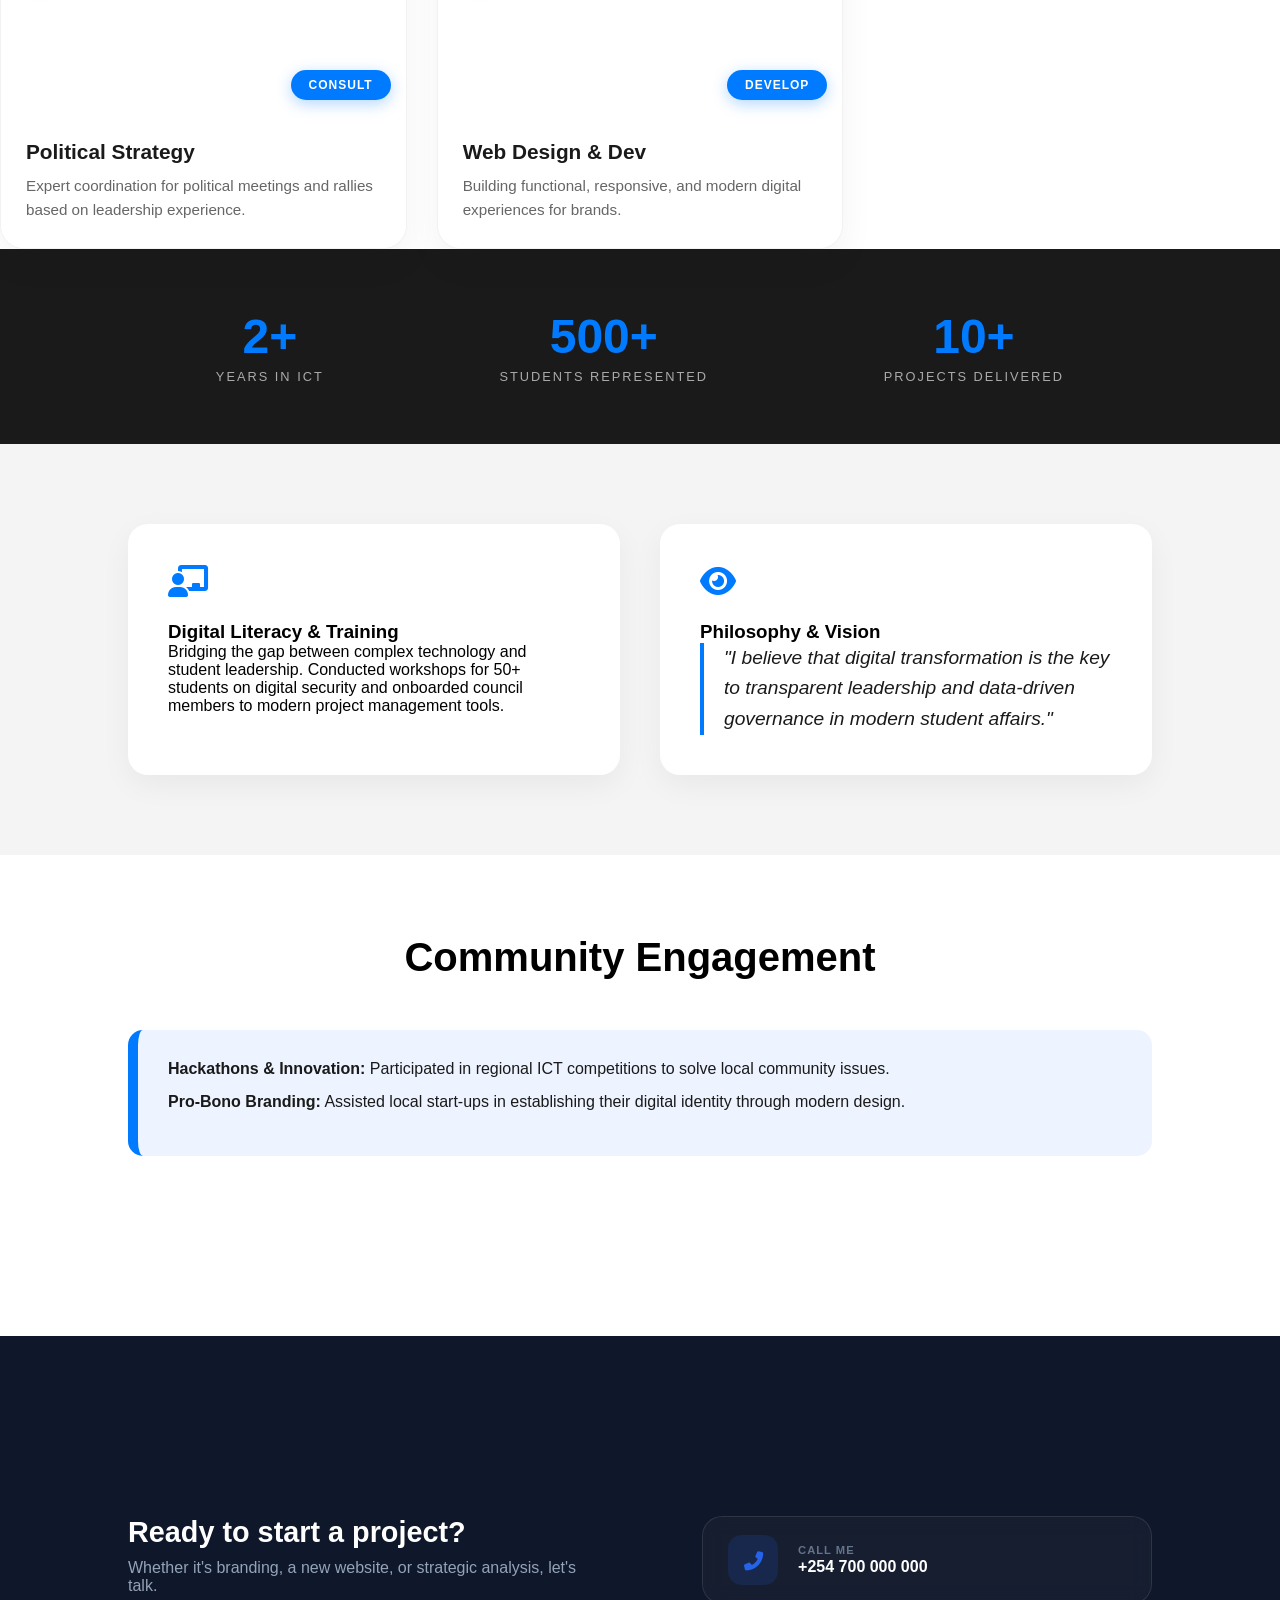
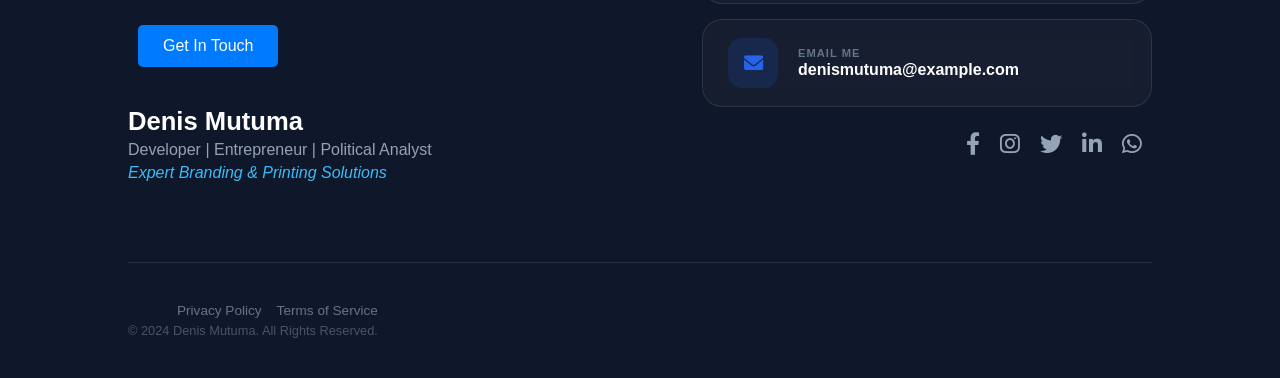
==== commit 445758e4: "updates" ====
--- a/index.html
+++ b/index.html
@@ -9,15 +9,15 @@
 </head>
 <body>
 
-    <nav>
-        <div class="logo">MD</div>
-        <ul class="nav-links">
-            <li><a href="#about">About</a></li>
-            <li><a href="#skills">Skills</a></li>
-            <li><a href="#projects">Work</a></li>
-            <li><a href="#contact">Contact</a></li>
-        </ul>
-    </nav>
+  <nav>
+    <div class="logo-circle">MD</div>
+    <ul class="nav-links">
+        <li><a href="#about" class="nav-about">About</a></li>
+        <li><a href="#skills" class="nav-skills">Skills</a></li>
+        <li><a href="#expertise" class="nav-work">Services</a></li>
+        <li><a href="#footer" class="nav-contact">Connect</a></li>
+    </ul>
+</nav>
 
    <header class="hero">
     <div class="hero-container">
@@ -33,7 +33,7 @@
         </div>
 
         <div class="hero-image">
-           <img src="Images/deno.png" alt="eric">
+           <img src="Images/tech.png" alt="eric">
             </div>
     </div>
 </header>
@@ -153,7 +153,7 @@
 
    <div class="work-grid">
     <div class="work-card">
-        <div class="service-image" style="background-image: url('https://images.unsplash.com/photo-1492691527719-9d1e07e534b4?auto=format&fit=crop&q=80&w=400');">
+        <div class="service-image" style="background-image:url('images/ls2.png');">
             <div class="work-icon"><i class="fas fa-video"></i></div>
             <a href="#contact" class="btn-tag">Book Service</a>
         </div>
@@ -164,7 +164,7 @@
     </div>
 
     <div class="work-card">
-        <div class="service-image" style="background-image: url('https://images.unsplash.com/photo-1597733336794-12d05021d510?auto=format&fit=crop&q=80&w=400');">
+        <div class="service-image" style="background-image: url('images/ls3.png');">
             <div class="work-icon"><i class="fas fa-tools"></i></div>
             <a href="#contact" class="btn-tag">Get Support</a>
         </div>
@@ -175,7 +175,7 @@
     </div>
 
     <div class="work-card">
-    <div class="service-image" style="background-image: url('https://images.unsplash.com/photo-1626785774573-4b799315345d?auto=format&fit=crop&q=80&w=400');">
+    <div class="service-image" style="background-image: url('images/gd1.png');">
         <div class="work-icon"><i class="fas fa-pen-nib"></i></div>
         <a href="#contact" class="btn-tag">Hire Me</a>
     </div>
@@ -186,7 +186,7 @@
 </div>
 
     <div class="work-card">
-        <div class="service-image" style="background-image: url('https://images.unsplash.com/photo-1521737604893-d14cc237f11d?auto=format&fit=crop&q=80&w=400');">
+        <div class="service-image" style="background-image: url('images/pl1.png');">
             <div class="work-icon"><i class="fas fa-users"></i></div>
             <a href="#contact" class="btn-tag">Consult</a>
         </div>
@@ -197,7 +197,7 @@
     </div>
 
     <div class="work-card">
-        <div class="service-image" style="background-image: url('https://images.unsplash.com/photo-1498050108023-c5249f4df085?auto=format&fit=crop&q=80&w=400');">
+        <div class="service-image" style="background-image: url('images/dev.jpg');">
             <div class="work-icon"><i class="fas fa-laptop-code"></i></div>
             <a href="#contact" class="btn-tag">Develop</a>
         </div>
@@ -209,43 +209,106 @@
 </div>
 </section>
 
-    <section class="section bg-light">
-        <h2 class="section-title">Education & Experience</h2>
-        <div class="timeline">
-            <div class="timeline-item">
-                <h3>Diploma in ICT</h3>
-                <span>[Institution Name] | [Year Range]</span>
-            </div>
-            <div class="timeline-item">
-                <h3>Deputy President (Leadership)</h3>
-                <span>Student Council | [Year]</span>
-                <p>Managed student affairs and acted as a liaison between students and administration.</p>
-            </div>
-        </div>
-    </section>
-
-   <footer>
+   <section class="stats-bar">
+    <div class="stat-item">
+        <h3>2+</h3>
+        <p>Years in ICT</p>
+    </div>
+    <div class="stat-item">
+        <h3>500+</h3>
+        <p>Students Represented</p>
+    </div>
+    <div class="stat-item">
+        <h3>10+</h3>
+        <p>Projects Delivered</p>
+    </div>
+</section>
+
+<section class="section bg-light">
+    <div class="impact-vision-grid">
+        <div class="impact-card">
+            <div class="impact-icon"><i class="fas fa-chalkboard-teacher"></i></div>
+            <h3>Digital Literacy & Training</h3>
+            <p>Bridging the gap between complex technology and student leadership. Conducted workshops for 50+ students on digital security and onboarded council members to modern project management tools.</p>
+        </div>
+
+        <div class="vision-card">
+            <div class="impact-icon"><i class="fas fa-eye"></i></div>
+            <h3>Philosophy & Vision</h3>
+            <blockquote class="vision-text">
+                "I believe that digital transformation is the key to transparent leadership and data-driven governance in modern student affairs."
+            </blockquote>
+        </div>
+    </div>
+</section>
+
+<section class="section">
+    <h2 class="section-title">Community Engagement</h2>
+    <div class="volunteer-box">
+        <p><strong>Hackathons & Innovation:</strong> Participated in regional ICT competitions to solve local community issues.</p>
+        <p><strong>Pro-Bono Branding:</strong> Assisted local start-ups in establishing their digital identity through modern design.</p>
+    </div>
+</section>
+
+      <footer id="footer">
     <div class="footer-container">
-        <div class="footer-contact-card">
-            <h3>Ready to start a project?</h3>
-            <p>Whether it's branding, a new website, or strategic analysis, let's talk.</p>
-            <a href="mailto:denismutuma@example.com" class="btn primary">Get In Touch</a>
-        </div>
-
-        <div class="footer-content">
-            <h3>Denis Mutuma</h3>
-            <p class="footer-titles">Developer | Entrepreneur | Political Analyst</p>
-            <p class="footer-specialty">Expert Branding & Printing Solutions</p>
+        
+        <div class="footer-grid" style="display: flex; justify-content: space-between; align-items: flex-start; text-align: left; padding: 60px 0; gap: 40px; flex-wrap: wrap;">
             
-            <div class="social-icons">
-                <a href="#"><i class="fab fa-linkedin"></i></a>
-                <a href="#"><i class="fab fa-github"></i></a>
-                <a href="https://wa.me/254123456789"><i class="fab fa-whatsapp"></i></a>
-                <a href="#"><i class="fab fa-twitter"></i></a>
-            </div>
-            
-            <hr class="footer-divider">
-            <p class="copyright">&copy; 2024 Denis Mutuma. All Rights Reserved.</p>
+            <div class="footer-brand-side" style="flex: 1; min-width: 300px;">
+                <h3 style="font-size: 1.8rem; margin-bottom: 10px; color: #fff;">Ready to start a project?</h3>
+                <p style="color: #94a3b8; margin-bottom: 20px; max-width: 450px;">
+                    Whether it's branding, a new website, or strategic analysis, let's talk.
+                </p>
+                <a href="mailto:denismutuma@example.com" class="btn primary" style="display: inline-block; margin-bottom: 40px;">Get In Touch</a>
+                
+                <div class="brand-info">
+                    <h3 style="font-size: 1.6rem; margin: 0; color: #fff;">Denis Mutuma</h3>
+                    <p class="footer-titles" style="color: #94a3b8; margin: 5px 0;">Developer | Entrepreneur | Political Analyst</p>
+                    <p class="footer-specialty" style="color: #38bdf8; font-style: italic;">Expert Branding & Printing Solutions</p>
+                </div>
+            </div>
+
+            <div class="footer-right-column" style="flex: 1; display: flex; flex-direction: column; align-items: flex-end; min-width: 300px; gap: 25px;">
+                
+                <div class="contact-cards" style="margin: 0; width: 100%; max-width: 450px;">
+                    <a href="tel:+254700000000" class="glass-card">
+                        <div class="card-icon"><i class="fas fa-phone-alt"></i></div>
+                        <div class="card-text">
+                            <span>CALL ME</span>
+                            <p>+254 700 000 000</p>
+                        </div>
+                    </a>
+
+                    <a href="mailto:denismutuma@example.com" class="glass-card">
+                        <div class="card-icon"><i class="fas fa-envelope"></i></div>
+                        <div class="card-text">
+                            <span>EMAIL ME</span>
+                            <p>denismutuma@example.com</p>
+                        </div>
+                    </a>
+                </div>
+
+                <div class="social-icons" style="margin-right: 10px;">
+                    <a href="#" class="facebook" title="Facebook"><i class="fab fa-facebook-f"></i></a>
+                    <a href="#" class="instagram" title="Instagram"><i class="fab fa-instagram"></i></a>
+                    <a href="#" class="twitter" title="Twitter"><i class="fab fa-twitter"></i></a>
+                    <a href="#" class="linkedin" title="LinkedIn"><i class="fab fa-linkedin-in"></i></a>
+                    <a href="https://wa.me/254123456789" class="whatsapp" title="WhatsApp"><i class="fab fa-whatsapp"></i></a>
+                </div>
+            </div>
+        </div>
+
+        <hr class="footer-divider" style="border: 0; border-top: 1px solid rgba(255,255,255,0.1); margin: 20px 0;">
+
+        <div class="footer-bottom">
+            <div class="footer-legal-wrap">
+                <div class="legal-links">
+                    <a href="#">Privacy Policy</a>
+                    <a href="#">Terms of Service</a>
+                </div>
+                <p class="copyright">&copy; 2024 Denis Mutuma. All Rights Reserved.</p>
+            </div>
         </div>
     </div>
 </footer>
--- a/style.css
+++ b/style.css
@@ -18,13 +18,61 @@
 /* Navigation */
 nav {
     display: flex;
-    justify-content: space-between;
-    padding: 20px 10%;
+    justify-content: space-between; /* Pushes logo left and links right */
+    align-items: center;            /* Centers them vertically */
+    padding: 10px 10%;
     background: var(--white);
     position: fixed;
     width: 100%;
+    top: 0;
     z-index: 1000;
     box-shadow: 0 2px 10px rgba(0,0,0,0.1);
+}
+
+.logo-circle {
+    width: 50px;           /* Adjust size as needed */
+    height: 50px;          /* Must be same as width */
+    background-color: var(--dark);
+    color: var(--white);
+    border-radius: 50%;    /* This creates the perfect circle */
+    
+    /* This centers the "MD" text perfectly */
+    display: flex;
+    align-items: center;
+    justify-content: center;
+    
+    font-weight: 800;
+    font-size: 1.2rem;
+    border: 2px solid var(--primary); /* Adds a nice blue ring */
+    cursor: pointer;
+    transition: transform 0.3s ease;
+}
+
+.logo-circle:hover {
+    transform: scale(1.1); /* Slight pop effect on hover */
+}
+
+.nav-links {
+    display: flex;       /* Lays links out horizontally */
+    list-style: none;    /* Removes bullet points */
+    margin: 0;
+    padding: 0;
+}
+
+.nav-links li {
+    margin-left: 30px;   /* Creates space between each link */
+}
+
+/* Individual Link Colors as requested */
+.nav-about { color: #ff5733 !important; }
+.nav-skills { color: #33ff57 !important; }
+.nav-work { color: #3357ff !important; }
+.nav-contact { color: #f333ff !important; }
+
+.nav-links a {
+    text-decoration: none;
+    font-weight: 600;
+    transition: 0.3s;
 }
 
 .nav-links { display: flex; list-style: none; }
@@ -81,106 +129,67 @@
     flex: 1;
     display: flex;
     justify-content: center;
-    align-items: center;
+    align-items: flex-end; /* Aligns the person to the bottom of the hero section */
     position: relative;
-    padding: 20px;
-}
-
-/* The "Inside Design" - The animated tech-ring behind the photo */
-.hero-image::after {
-    content: '';
-    position: absolute;
-    width: 500px;
-    height: 500px;
-    /* This creates a subtle digital grid/dots effect */
-    background-image: 
-        radial-gradient(var(--primary) 1px, transparent 1px),
-        radial-gradient(var(--primary) 1px, transparent 1px);
-    background-size: 40px 40px;
-    background-position: 0 0, 20px 20px;
-    border-radius: 50%;
-    opacity: 0.15;
-    animation: rotateRing 20s linear infinite;
-    z-index: 1;
+    height: 100%;
 }
 
 .hero-image img {
     width: 100%;
-    max-width: 420px;
+    max-width: 450px; /* Adjust based on your preference */
     height: auto;
-    position: relative;
-    z-index: 2; /* Sits above the grid ring */
-    
-    /* Modern Blob Shape */
-    border-radius: 60% 40% 30% 70% / 60% 30% 70% 40%;
-    
-    /* Layered Border Design (The "Glass" edge) */
-    border: 8px solid rgba(255, 255, 255, 0.05);
-    outline: 2px solid rgba(0, 123, 255, 0.5);
-    outline-offset: 10px;
-    
-    /* Multi-layered Glow */
-    box-shadow: 
-        0 0 40px rgba(0, 123, 255, 0.2),
-        inset 0 0 20px rgba(255, 255, 255, 0.1);
-    
-    animation: morph 8s ease-in-out infinite;
-    transition: all 0.5s ease;
-}
-
-/* Background Glow (The colored aura) */
+    filter: drop-shadow(0 10px 30px rgba(0,0,0,0.5)); /* Adds depth to the person */
+    z-index: 2;
+    transition: transform 0.5s ease;
+}
+
+/* Subtler Background Aura instead of the tech-ring */
 .hero-image::before {
     content: '';
     position: absolute;
-    width: 400px;
-    height: 400px;
+    bottom: 10%;
+    width: 350px;
+    height: 350px;
     background: radial-gradient(circle, var(--primary) 0%, transparent 70%);
-    filter: blur(80px);
-    opacity: 0.3;
-    z-index: 0;
-}
-
-/* Hover effect to tighten the design */
+    filter: blur(60px);
+    opacity: 0.25;
+    z-index: 1;
+}
+
+/* Simple hover interaction */
 .hero-image:hover img {
-    outline-offset: 0px;
-    outline: 8px solid rgba(0, 123, 255, 0.3);
-    transform: scale(1.05);
-}
-
-/* Animations */
-@keyframes morph {
-    0% { border-radius: 60% 40% 30% 70% / 60% 30% 70% 40%; }
-    50% { border-radius: 30% 60% 70% 40% / 50% 60% 30% 60%; }
-    100% { border-radius: 60% 40% 30% 70% / 60% 30% 70% 40%; }
-}
-
-@keyframes rotateRing {
-    from { transform: rotate(0deg); }
-    to { transform: rotate(360deg); }
-}
-
-/* Responsive: Hero Section */
+    transform: translateY(-10px);
+}
+
+/* Update Hero Content for better typography */
+.hero h1 {
+    font-size: 3.5rem;
+    font-weight: 800;
+    letter-spacing: -1px;
+}
+
+.hero .title {
+    text-transform: uppercase;
+    letter-spacing: 2px;
+    font-size: 1.1rem;
+    border-left: 3px solid var(--primary);
+    padding-left: 15px;
+}
+
+/* Mobile adjustments */
 @media (max-width: 768px) {
+    .hero {
+        height: auto;
+        padding: 120px 5% 50px;
+    }
     .hero-container {
         flex-direction: column;
-        text-align: center;
-        padding-top: 100px;
-    }
-    
-    .hero-content {
-        text-align: center;
-    }
-    
-    .hero .tagline {
-        margin: 20px auto;
-    }
-    
+    }
     .hero-image img {
-        max-width: 300px;
-        margin-top: 30px;
-    }
-}
-
+        max-width: 320px;
+        margin-top: 40px;
+    }
+}
 /* Buttons */
 .btn {
     padding: 12px 25px;
@@ -341,73 +350,168 @@
     border-radius: 5px;
 }
 
-/* Footer Styles */
+/* --- Keep your original Footer Styles here --- */
+/* --- Footer Main Layout --- */
 footer {
     background: #0f172a;
     color: #ffffff;
-    padding: 100px 10% 40px;
+    padding: 120px 10% 40px;
     position: relative;
     margin-top: 100px;
-    text-align: center;
 }
 
 .footer-container {
     max-width: 1200px;
     margin: 0 auto;
-}
-
-.footer-contact-card {
-    background: #2563eb;
-    padding: 3rem;
-    border-radius: 15px;
-    position: absolute;
-    top: -80px;
-    left: 50%;
-    transform: translateX(-50%);
-    width: 80%;
-    max-width: 800px;
-    box-shadow: 0 10px 30px rgba(0, 0, 0, 0.3);
-}
-
-.footer-contact-card h3 {
-    font-size: 1.8rem;
-    margin-bottom: 0.5rem;
-}
-
-.footer-contact-card .btn {
-    background: #ffffff;
-    color: #2563eb;
-    font-weight: bold;
-    margin-top: 1.5rem;
-}
-
-.footer-titles {
+    text-align: center; /* Centers the top part */
+}
+
+/* --- Contact Details Section --- */
+.contact-details {
+    display: flex;
+    justify-content: center;
+    gap: 30px;
+    margin: 20px 0 30px;
+}
+
+.contact-item {
+    color: #94a3b8;
+    text-decoration: none;
+    display: flex;
+    align-items: center;
+    gap: 10px;
+    transition: 0.3s;
+}
+
+.contact-item:hover { color: #38bdf8; }
+
+/* --- Footer Bottom Bar (The Split) --- */
+.footer-bottom {
+    display: flex;
+    justify-content: space-between; /* Pushes socials left, legal right */
+    align-items: center;
+    padding-top: 20px;
+    flex-wrap: wrap; /* Wraps on mobile */
+    gap: 20px;
+}
+
+/* --- Social Icons & Brand Colors --- */
+.social-icons {
+    display: flex;
+    gap: 20px;
+}
+
+.social-icons a {
+    font-size: 1.4rem;
+    color: #94a3b8; /* Default color */
+    transition: 0.3s transform ease, 0.3s color ease;
+}
+
+.social-icons a:hover { transform: translateY(-5px); }
+
+/* Brand Colors on Hover */
+.social-icons a.facebook:hover { color: #1877F2; }
+.social-icons a.instagram:hover { color: #E4405F; }
+.social-icons a.twitter:hover { color: #1DA1F2; }
+.social-icons a.linkedin:hover { color: #0077B5; }
+.social-icons a.github:hover { color: #ffffff; }
+.social-icons a.whatsapp:hover { color: #25D366; }
+
+/* --- Legal Links & Copyright (Right Side) --- */
+.footer-legal-wrap {
+    text-align: right;
+}
+
+.legal-links {
+    display: flex;
+    gap: 15px;
+    justify-content: flex-end;
+    margin-bottom: 5px;
+}
+
+.legal-links a {
+    color: #64748b;
+    text-decoration: none;
+    font-size: 0.85rem;
+    transition: 0.3s;
+}
+
+.legal-links a:hover { color: #38bdf8; }
+
+.copyright {
+    font-size: 0.8rem;
+    color: #475569;
+}
+/* Glass Card Container */
+.contact-cards {
+    display: flex;
+    flex-direction: column;
+    gap: 15px;
+    max-width: 450px;
+    margin: 30px auto; /* Centers the cards in the footer */
+}
+
+/* Individual Glass Card Style */
+.glass-card {
+    background: rgba(255, 255, 255, 0.03); /* Subtle glass white */
+    border: 1px solid rgba(255, 255, 255, 0.1); /* Thin border like in the image */
+    backdrop-filter: blur(10px);
+    padding: 18px 25px;
+    border-radius: 20px; /* Highly rounded corners */
+    display: flex;
+    align-items: center;
+    gap: 20px;
+    text-decoration: none;
+    transition: all 0.3s ease;
+    text-align: left;
+}
+
+.glass-card:hover {
+    background: rgba(255, 255, 255, 0.07);
+    transform: translateX(8px); /* Smooth slide effect on hover */
+    border-color: #2563eb; /* Blue border on hover */
+}
+
+/* Blue Icon Box */
+.card-icon {
+    width: 50px;
+    height: 50px;
+    background: rgba(37, 99, 235, 0.15); /* Soft blue glow background */
+    color: #2563eb; /* Bright blue icon */
+    display: flex;
+    align-items: center;
+    justify-content: center;
+    border-radius: 14px;
+    font-size: 1.2rem;
+}
+
+/* Card Typography */
+.card-text span {
+    display: block;
+    font-size: 0.7rem;
+    color: #64748b; /* Muted grey label */
+    font-weight: 700;
+    letter-spacing: 1px;
+    margin-bottom: 2px;
+}
+
+.card-text p {
+    color: #ffffff;
+    font-size: 1rem;
     font-weight: 600;
-    color: #94a3b8;
-    margin-top: 2rem;
-}
-
-.footer-specialty {
-    font-style: italic;
-    margin-bottom: 2rem;
-    color: #38bdf8;
-}
-
-.footer-divider {
-    border: 0;
-    border-top: 1px solid #1e293b;
-    margin: 2rem 0;
-}
-
-.social-icons a {
-    color: white;
-    font-size: 1.5rem;
-    margin: 0 15px;
-    transition: 0.3s;
-}
-
-.social-icons a:hover {
-    color: #38bdf8;
+    margin: 0;
+}
+
+/* --- Responsive Adjustments --- */
+@media (max-width: 768px) {
+    .footer-bottom {
+        flex-direction: column;
+        text-align: center;
+    }
+    .footer-legal-wrap, .legal-links {
+        text-align: center;
+        justify-content: center;
+    }
 }
 /* --- Modern About Section Styles --- */
 .about-grid {
@@ -623,4 +727,80 @@
 .work-card[data-category="leadership"] {
     background: linear-gradient(145deg, #ffffff, #f0f7ff);
     border-left: 5px solid var(--primary);
+}
+/* Stats Bar */
+.stats-bar {
+    display: flex;
+    justify-content: space-around;
+    align-items: center;
+    padding: 60px 10%;
+    background: var(--dark);
+    color: var(--white);
+    text-align: center;
+}
+
+.stat-item h3 {
+    font-size: 3rem;
+    color: var(--primary);
+    margin-bottom: 5px;
+}
+
+.stat-item p {
+    font-size: 0.8rem;
+    text-transform: uppercase;
+    letter-spacing: 2px;
+    color: #aaa;
+}
+
+/* Impact & Vision Grid */
+.impact-vision-grid {
+    display: grid;
+    grid-template-columns: 1fr 1fr;
+    gap: 40px;
+}
+
+.impact-card, .vision-card {
+    background: var(--white);
+    padding: 40px;
+    border-radius: 20px;
+    box-shadow: 0 10px 30px rgba(0,0,0,0.05);
+}
+
+.impact-icon {
+    font-size: 2rem;
+    color: var(--primary);
+    margin-bottom: 20px;
+}
+
+.vision-text {
+    font-size: 1.2rem;
+    font-style: italic;
+    color: var(--dark);
+    border-left: 4px solid var(--primary);
+    padding-left: 20px;
+    line-height: 1.6;
+}
+
+/* Volunteering Section */
+.volunteer-box {
+    background: #eef4ff;
+    padding: 30px;
+    border-radius: 15px;
+    border-left: 10px solid var(--primary);
+}
+
+.volunteer-box p {
+    margin-bottom: 15px;
+    color: var(--dark);
+}
+
+/* Mobile Responsive */
+@media (max-width: 768px) {
+    .stats-bar {
+        flex-direction: column;
+        gap: 40px;
+    }
+    .impact-vision-grid {
+        grid-template-columns: 1fr;
+    }
 }
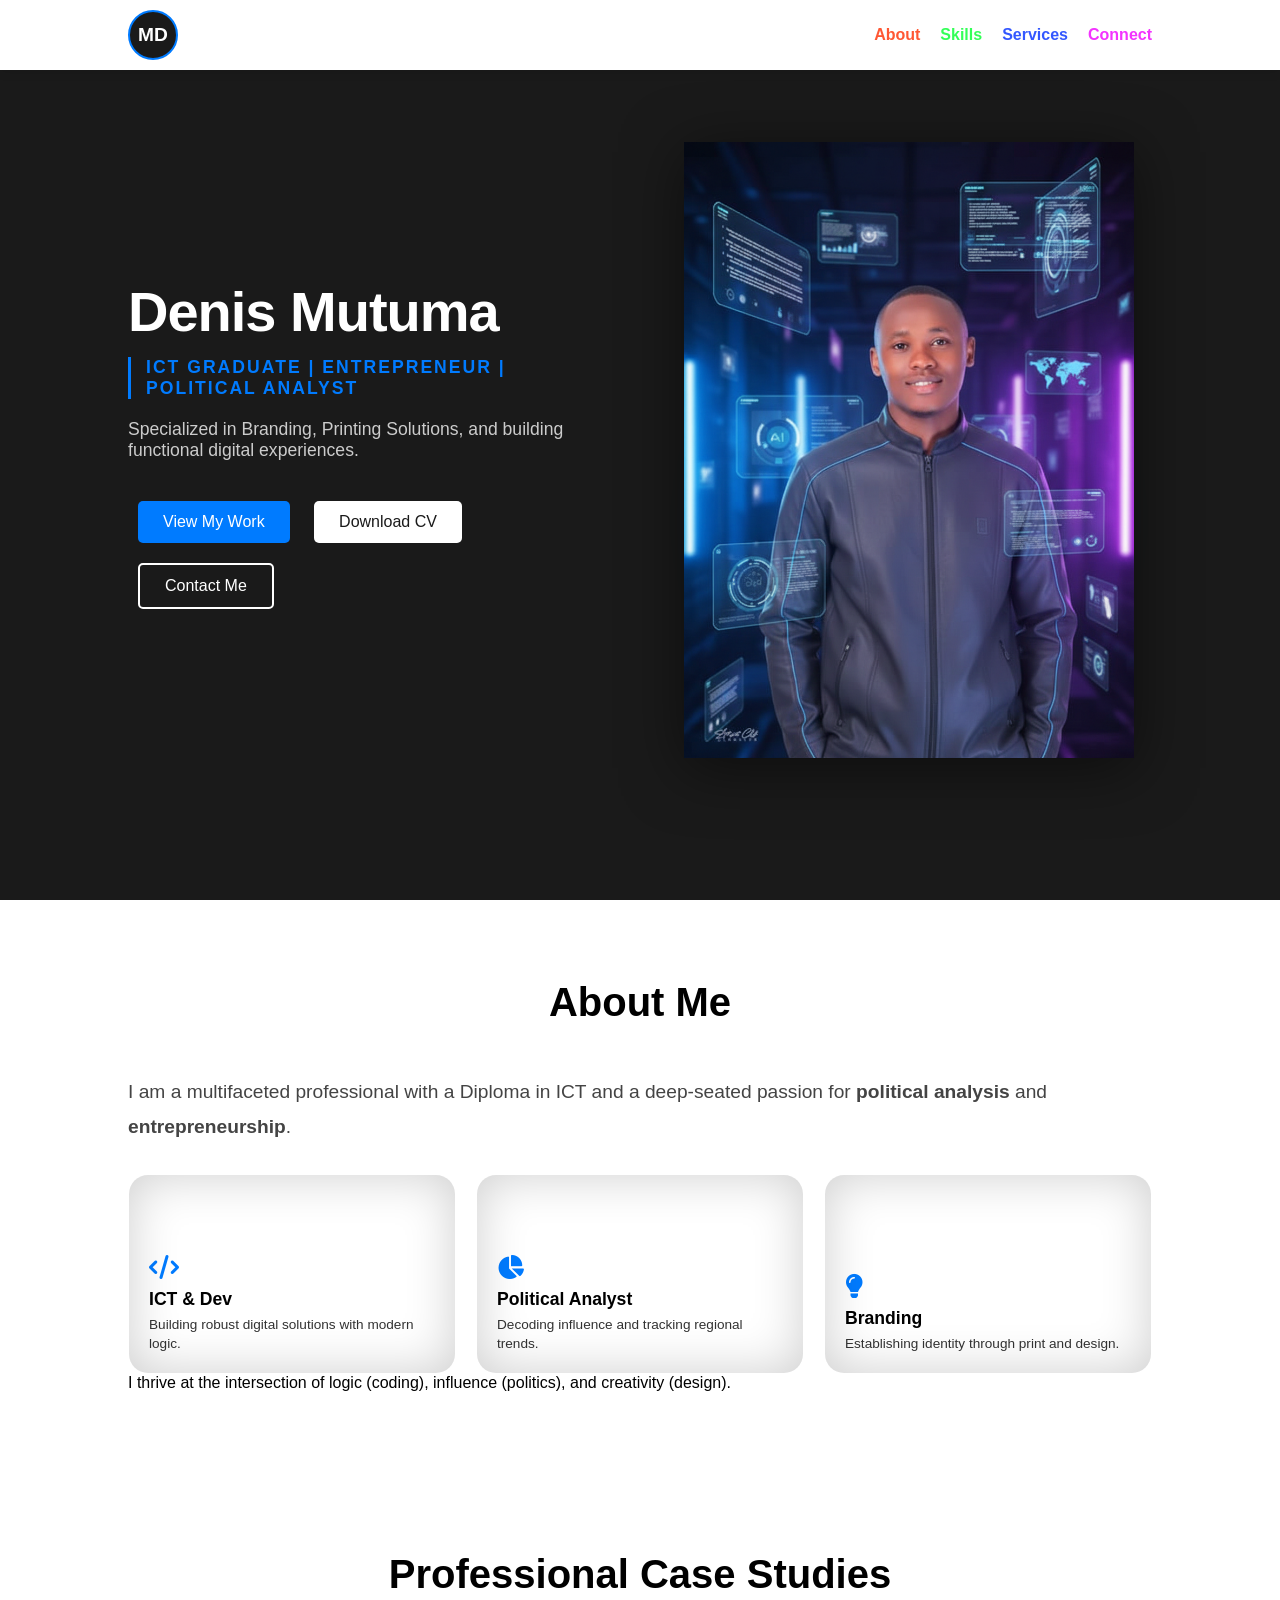
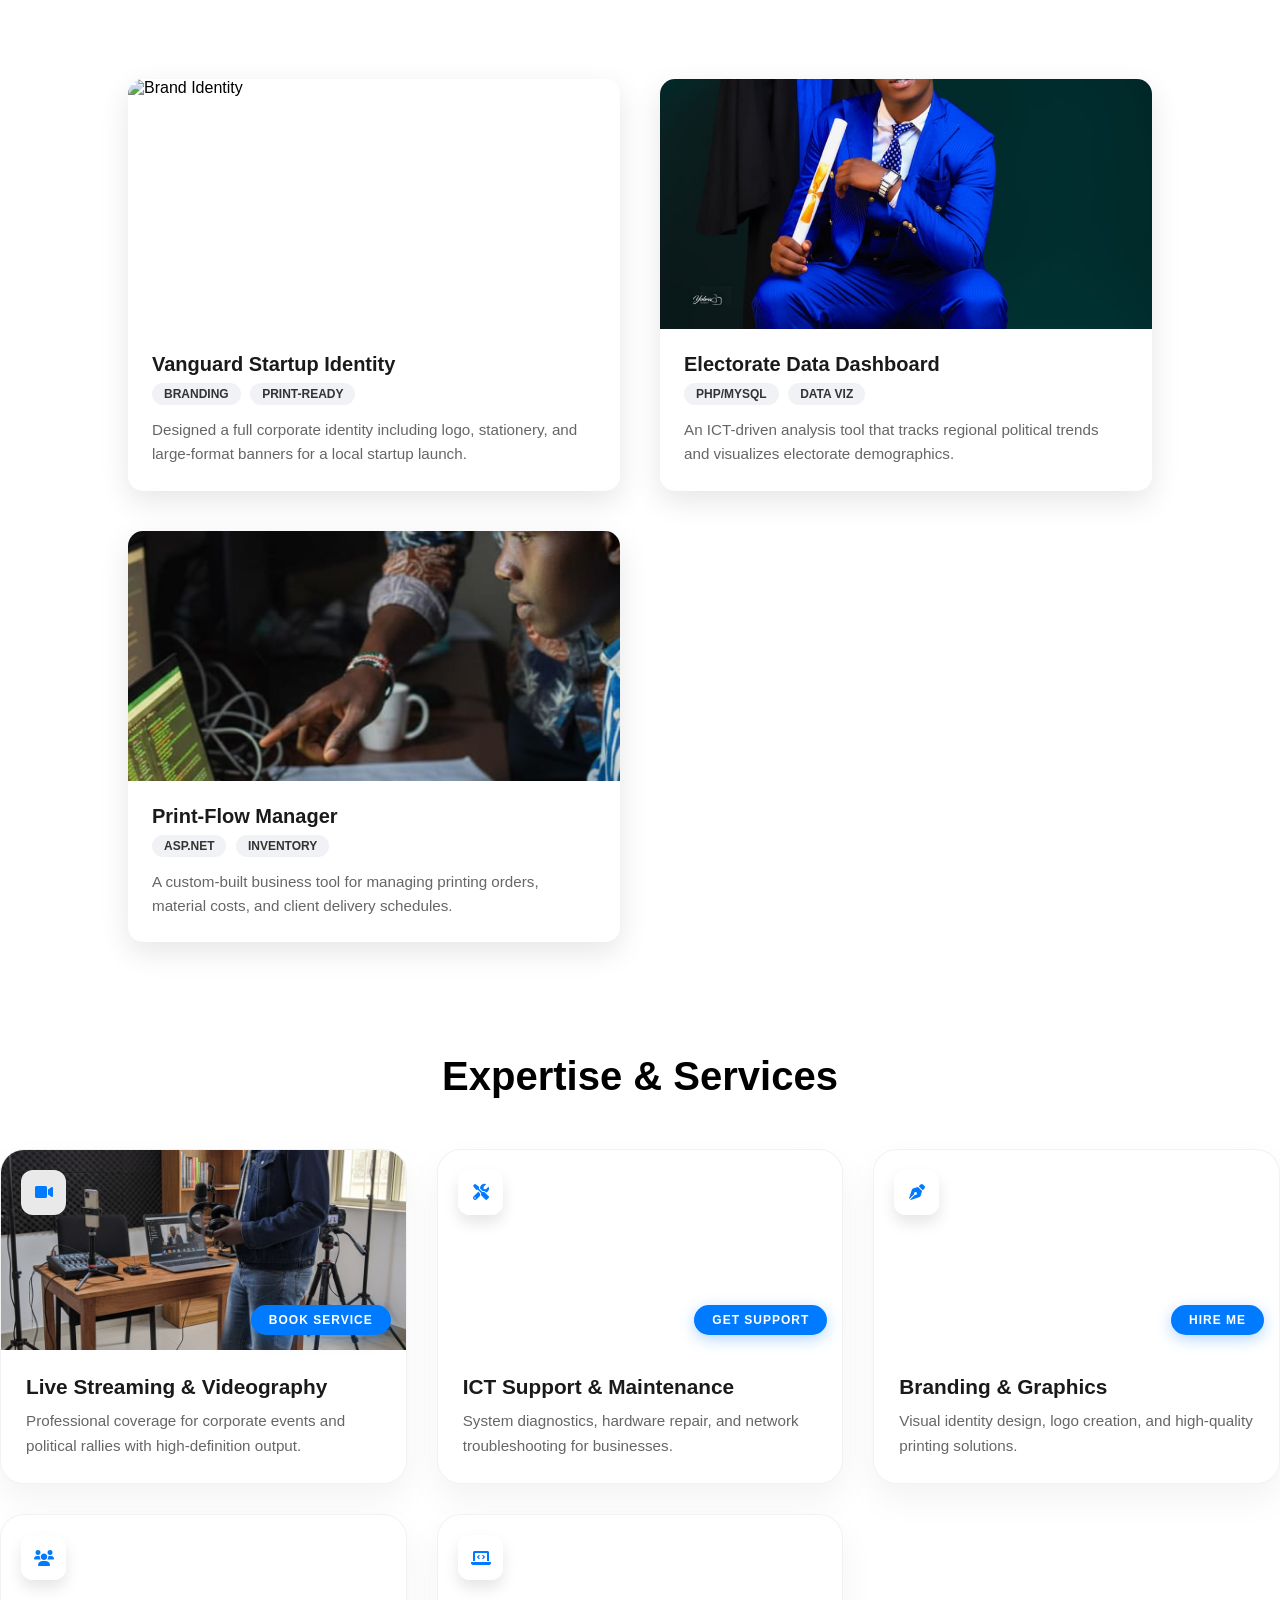
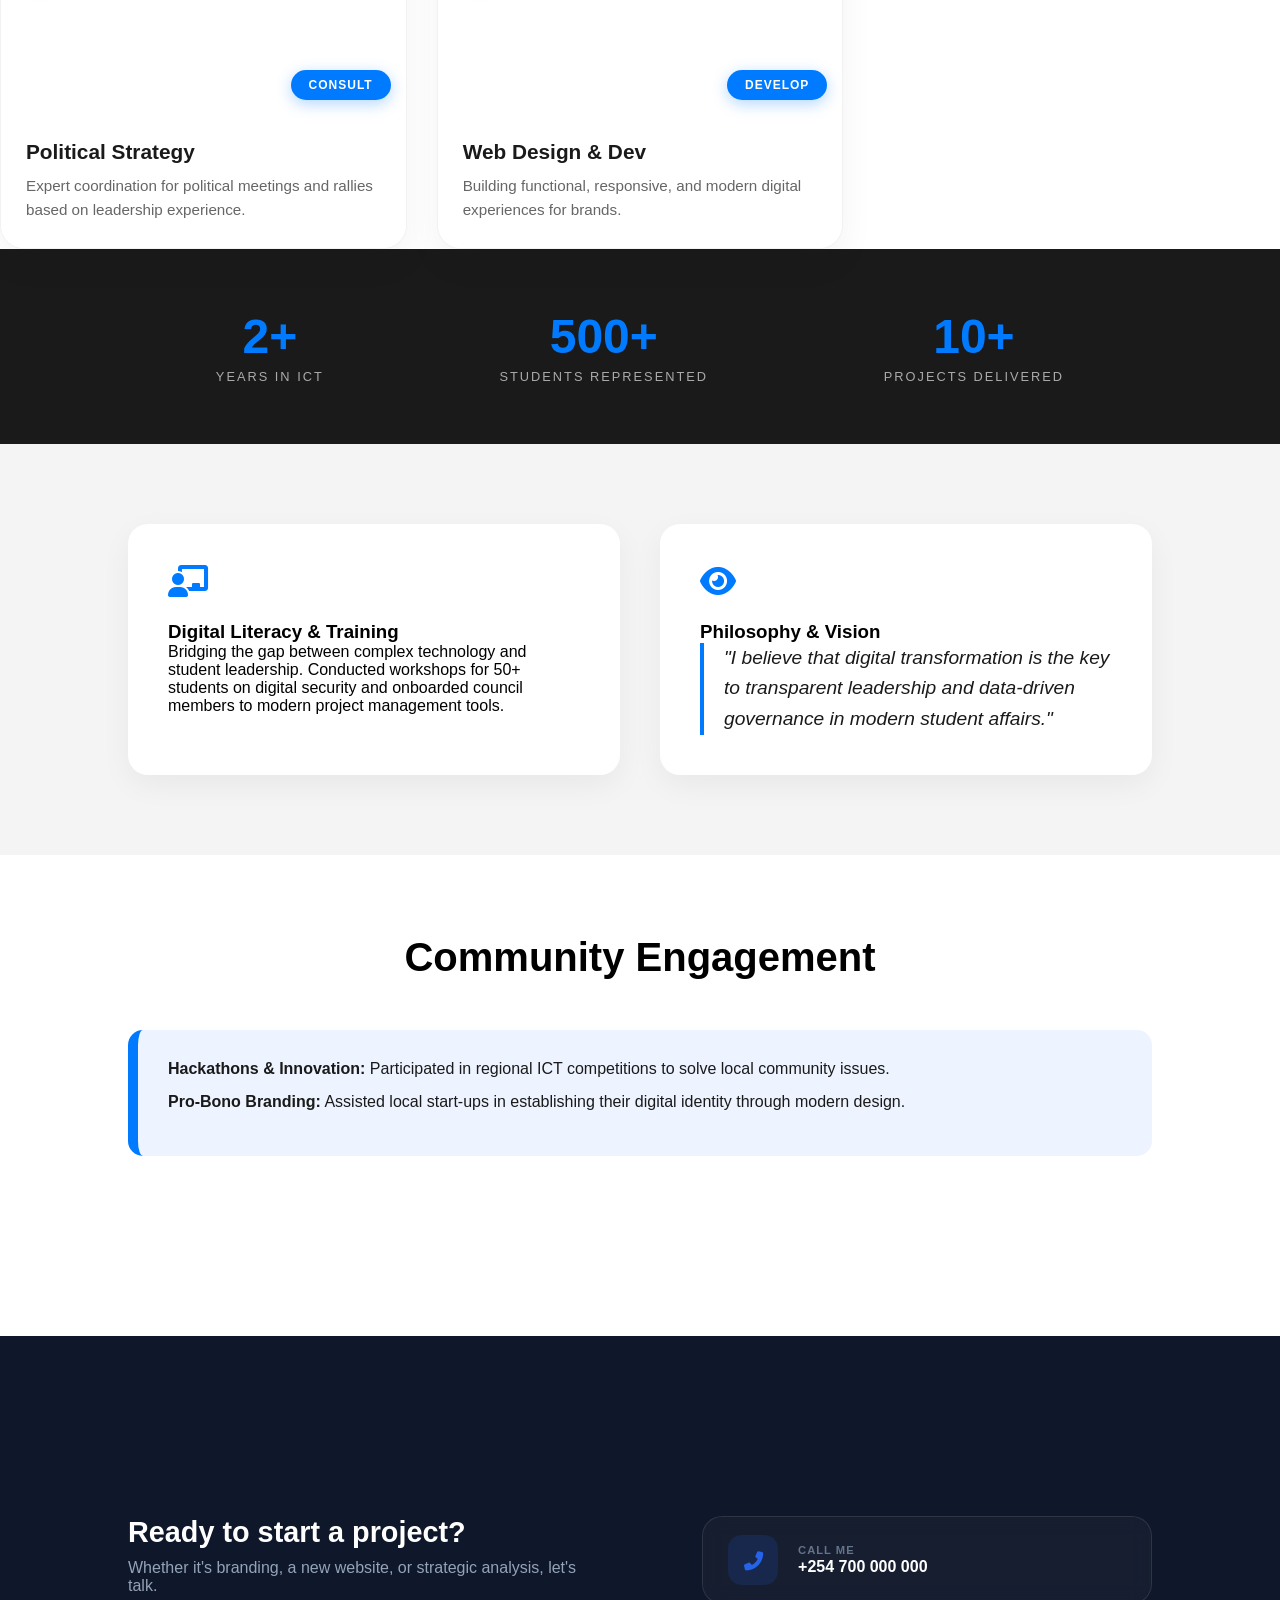
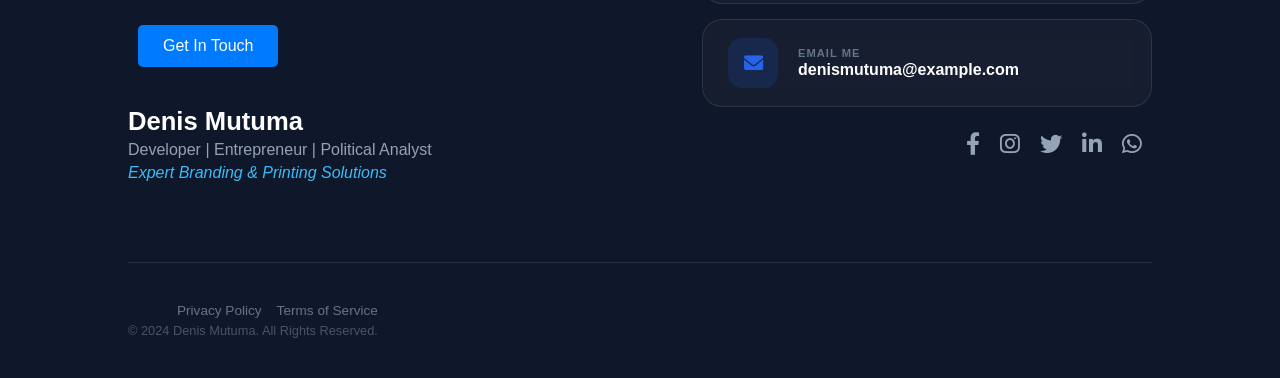
==== commit 9dbfe9ab: "image updates" ====
--- a/index.html
+++ b/index.html
@@ -86,7 +86,7 @@
         <div class="project-grid">
             <div class="project-card">
                 <div class="project-img-wrapper">
-                    <img src="Images/brand.png" alt="Brand Identity">
+                    <img src="Images/" alt="Brand Identity">
                     <div class="project-overlay">
                         <a href="#" class="btn-visit">View Brand Book <i class="fas fa-palette"></i></a>
                     </div>
@@ -153,7 +153,7 @@
 
    <div class="work-grid">
     <div class="work-card">
-        <div class="service-image" style="background-image:url('images/ls2.png');">
+        <div class="service-image" style="background-image:url('Images/ls2.png');">
             <div class="work-icon"><i class="fas fa-video"></i></div>
             <a href="#contact" class="btn-tag">Book Service</a>
         </div>
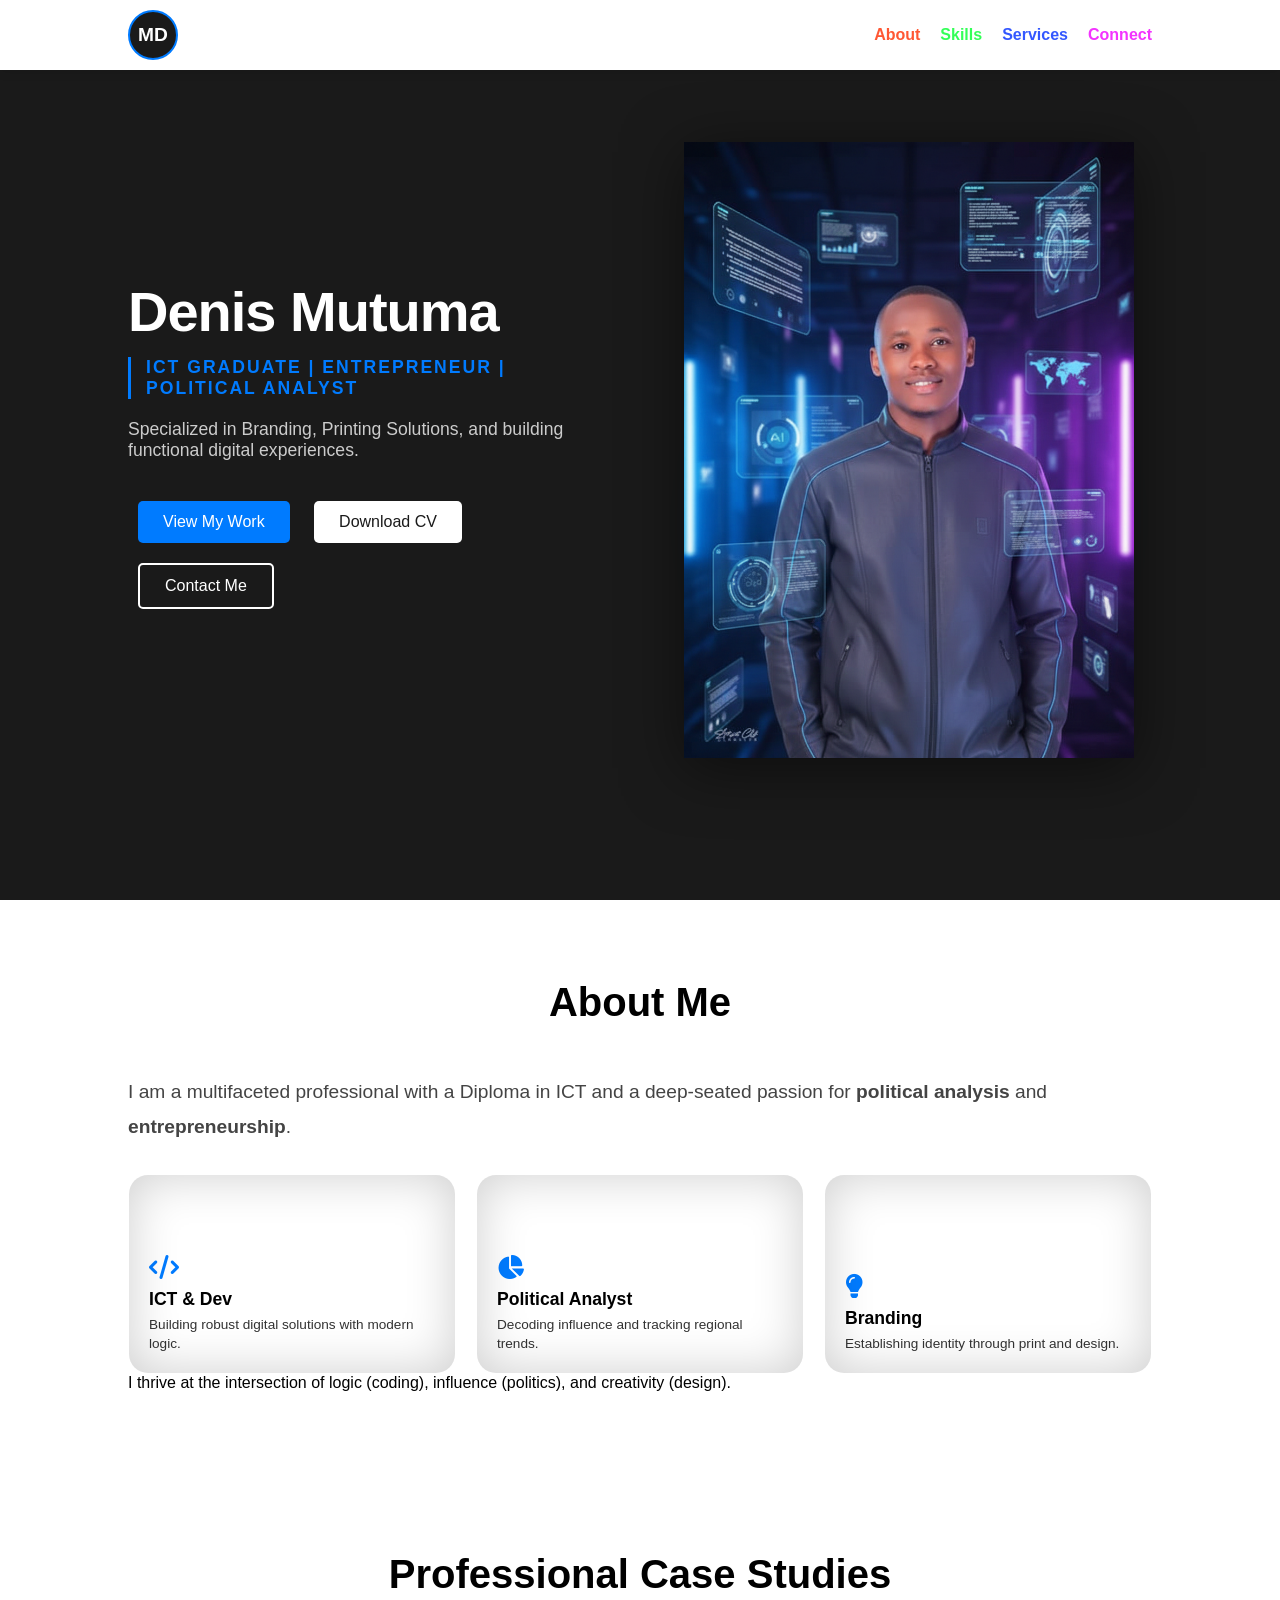
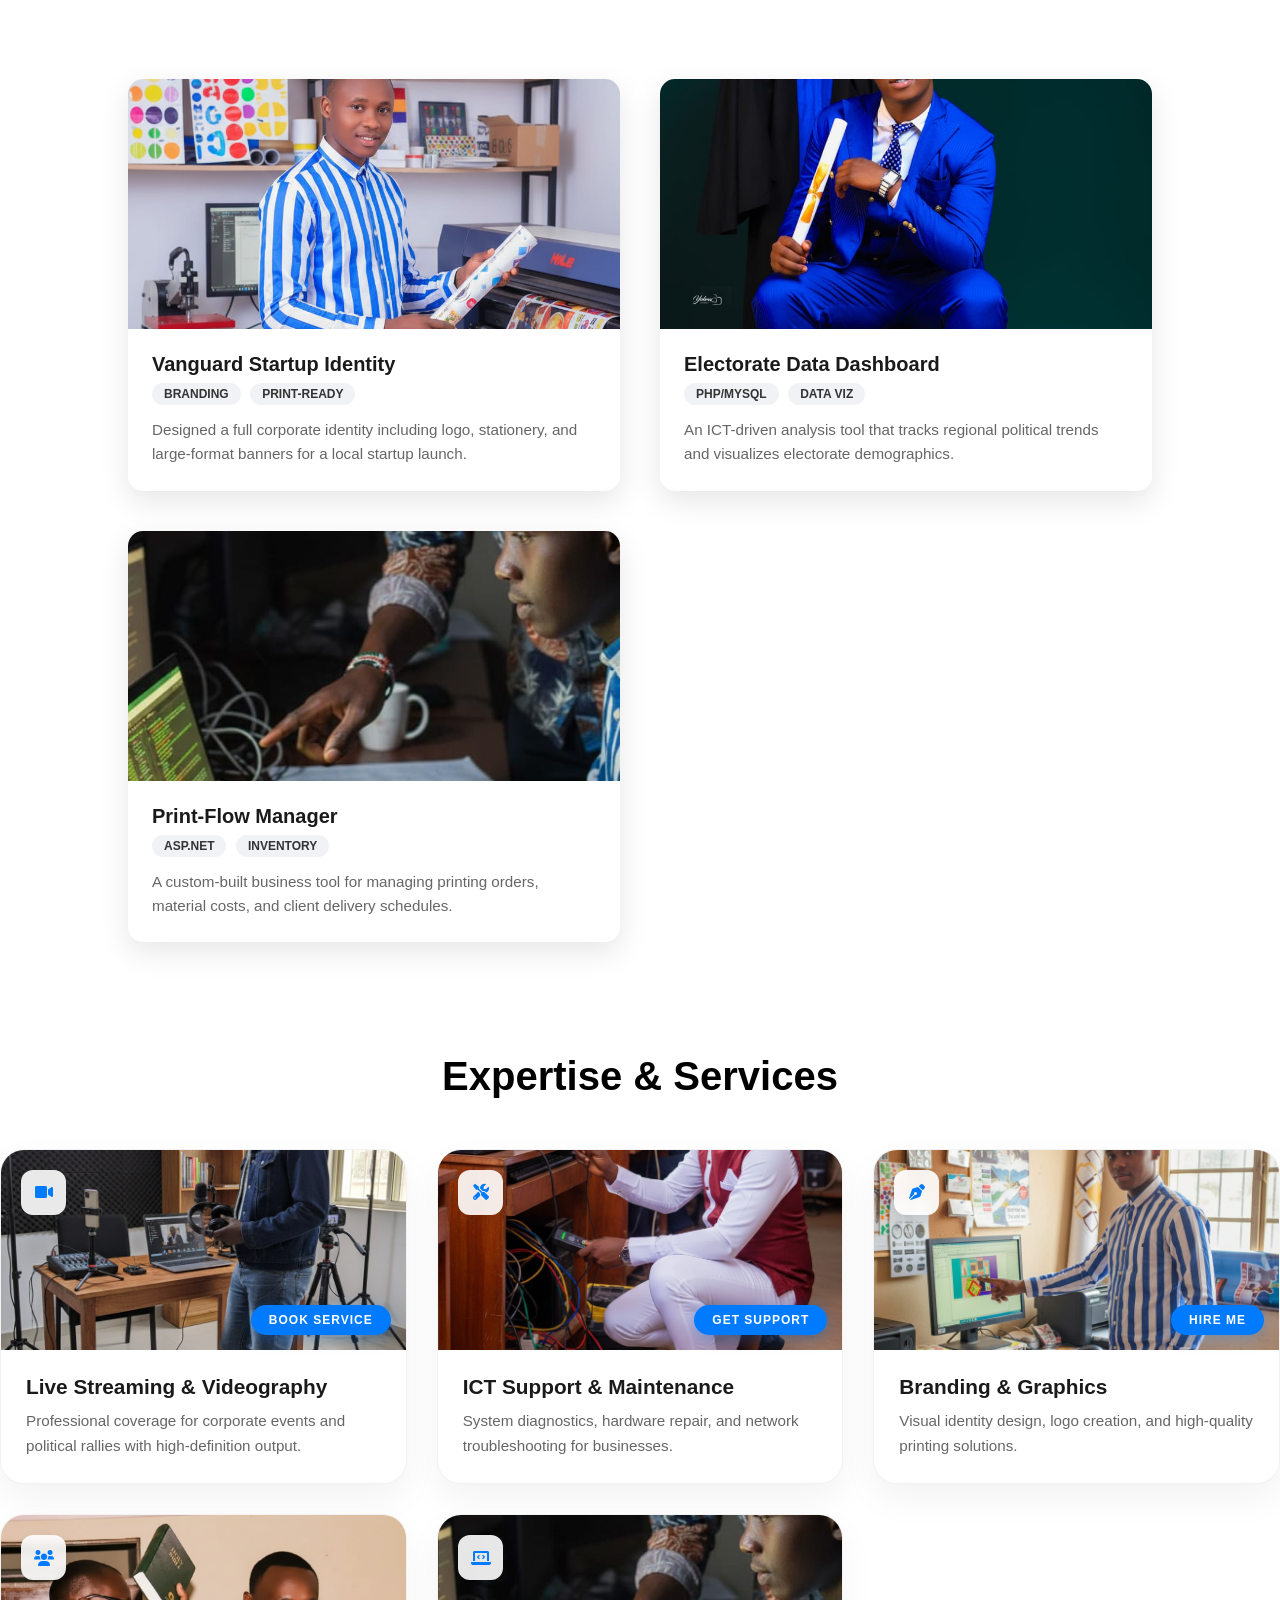
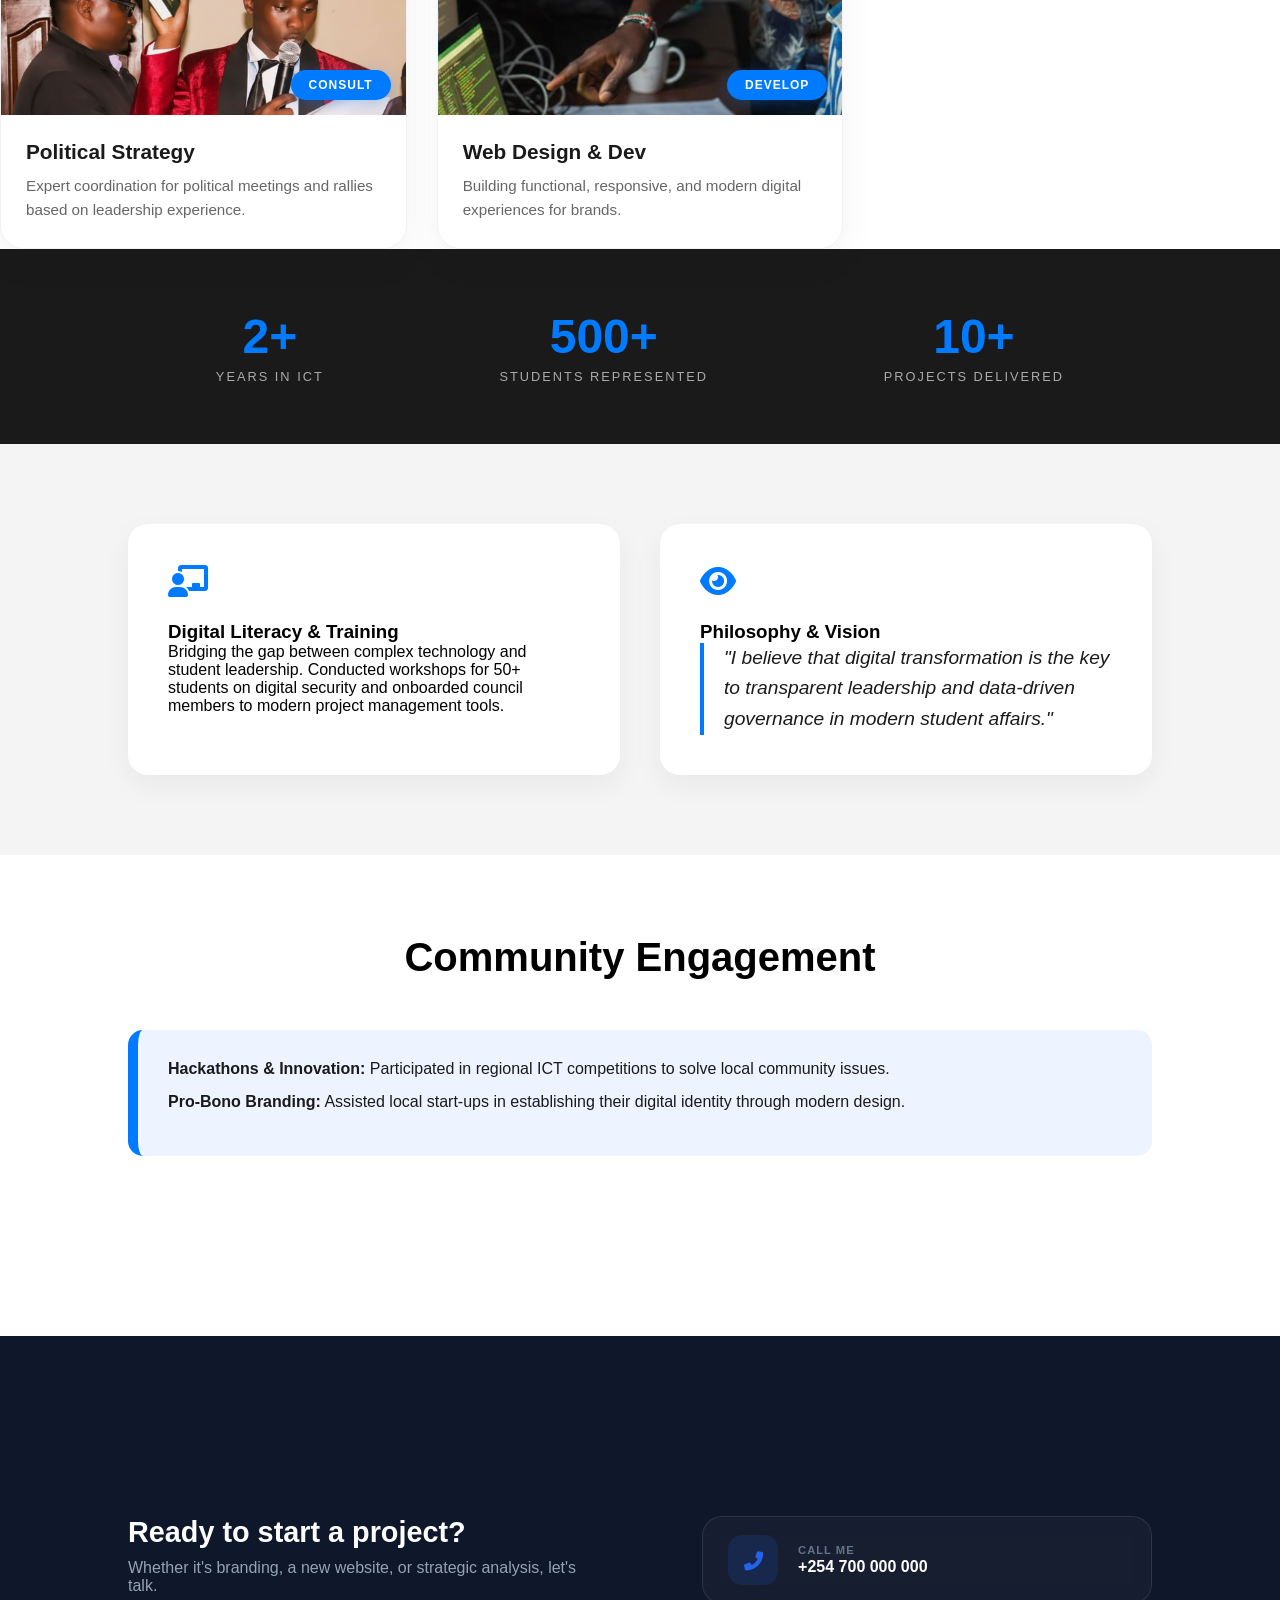
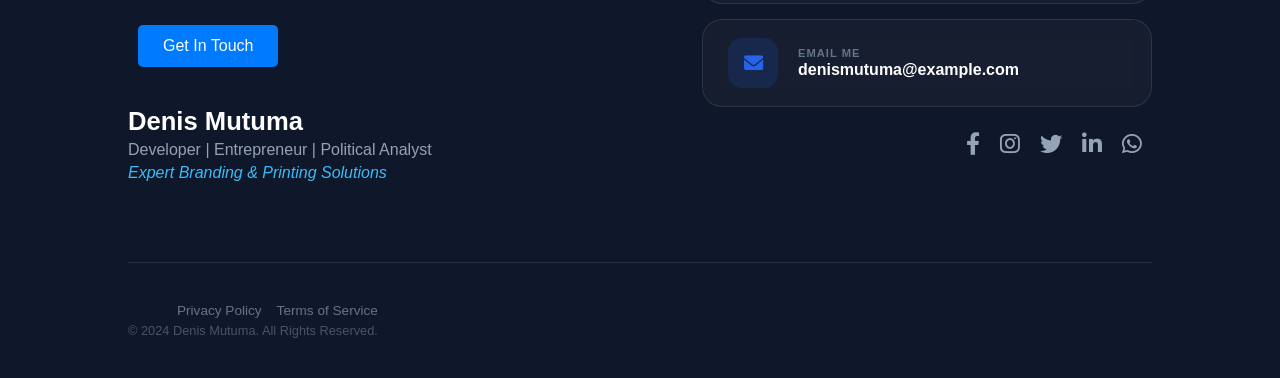
==== commit 364c60ca: "image setup" ====
--- a/index.html
+++ b/index.html
@@ -86,7 +86,7 @@
         <div class="project-grid">
             <div class="project-card">
                 <div class="project-img-wrapper">
-                    <img src="Images/" alt="Brand Identity">
+                    <img src="Images/brand.png" alt="Brand Identity">
                     <div class="project-overlay">
                         <a href="#" class="btn-visit">View Brand Book <i class="fas fa-palette"></i></a>
                     </div>
@@ -164,7 +164,7 @@
     </div>
 
     <div class="work-card">
-        <div class="service-image" style="background-image: url('images/ls3.png');">
+        <div class="service-image" style="background-image: url('Images/ls3.png');">
             <div class="work-icon"><i class="fas fa-tools"></i></div>
             <a href="#contact" class="btn-tag">Get Support</a>
         </div>
@@ -175,7 +175,7 @@
     </div>
 
     <div class="work-card">
-    <div class="service-image" style="background-image: url('images/gd1.png');">
+    <div class="service-image" style="background-image: url('Images/gd1.png');">
         <div class="work-icon"><i class="fas fa-pen-nib"></i></div>
         <a href="#contact" class="btn-tag">Hire Me</a>
     </div>
@@ -186,7 +186,7 @@
 </div>
 
     <div class="work-card">
-        <div class="service-image" style="background-image: url('images/pl1.png');">
+        <div class="service-image" style="background-image: url('Images/pl1.png');">
             <div class="work-icon"><i class="fas fa-users"></i></div>
             <a href="#contact" class="btn-tag">Consult</a>
         </div>
@@ -197,7 +197,7 @@
     </div>
 
     <div class="work-card">
-        <div class="service-image" style="background-image: url('images/dev.jpg');">
+        <div class="service-image" style="background-image: url('Images/dev.jpg');">
             <div class="work-icon"><i class="fas fa-laptop-code"></i></div>
             <a href="#contact" class="btn-tag">Develop</a>
         </div>
@@ -294,7 +294,7 @@
                     <a href="#" class="instagram" title="Instagram"><i class="fab fa-instagram"></i></a>
                     <a href="#" class="twitter" title="Twitter"><i class="fab fa-twitter"></i></a>
                     <a href="#" class="linkedin" title="LinkedIn"><i class="fab fa-linkedin-in"></i></a>
-                    <a href="https://wa.me/254123456789" class="whatsapp" title="WhatsApp"><i class="fab fa-whatsapp"></i></a>
+                    <a href="https://wa.me/254715945058" class="whatsapp" title="WhatsApp"><i class="fab fa-whatsapp"></i></a>
                 </div>
             </div>
         </div>
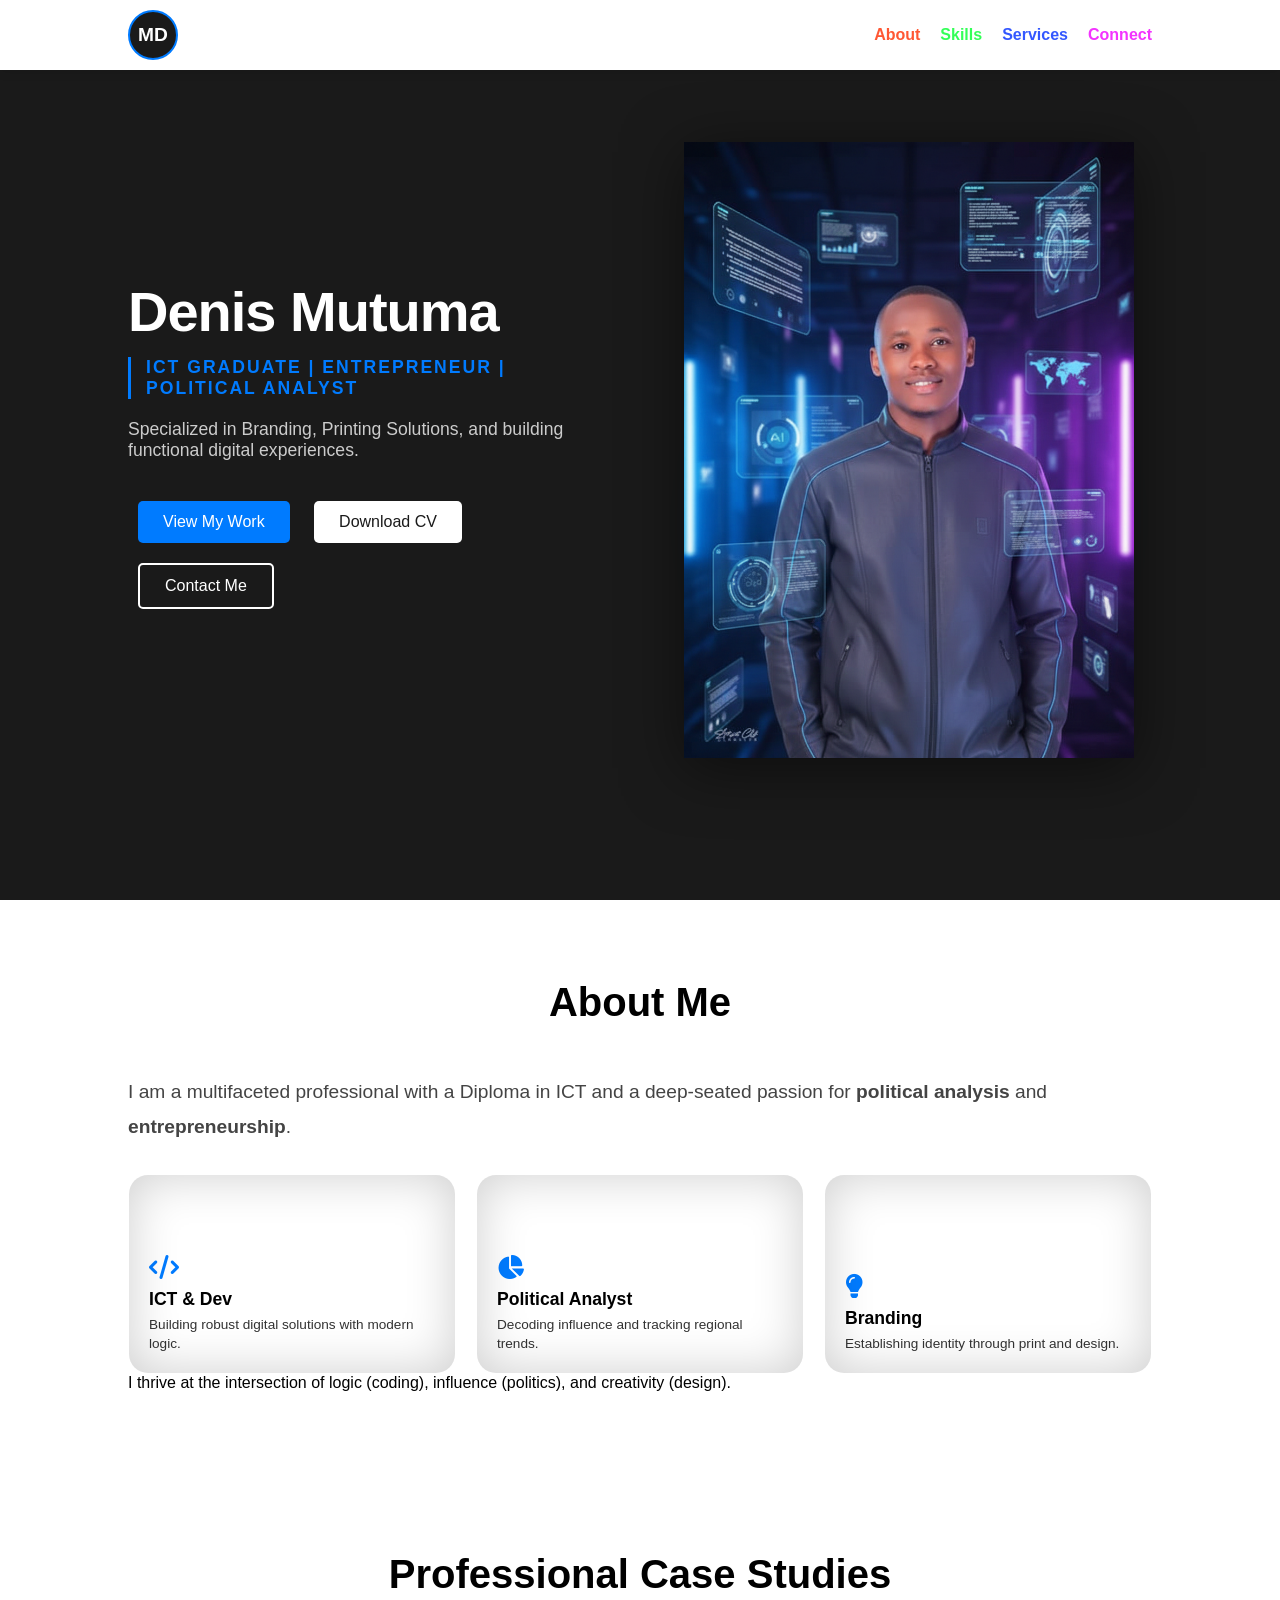
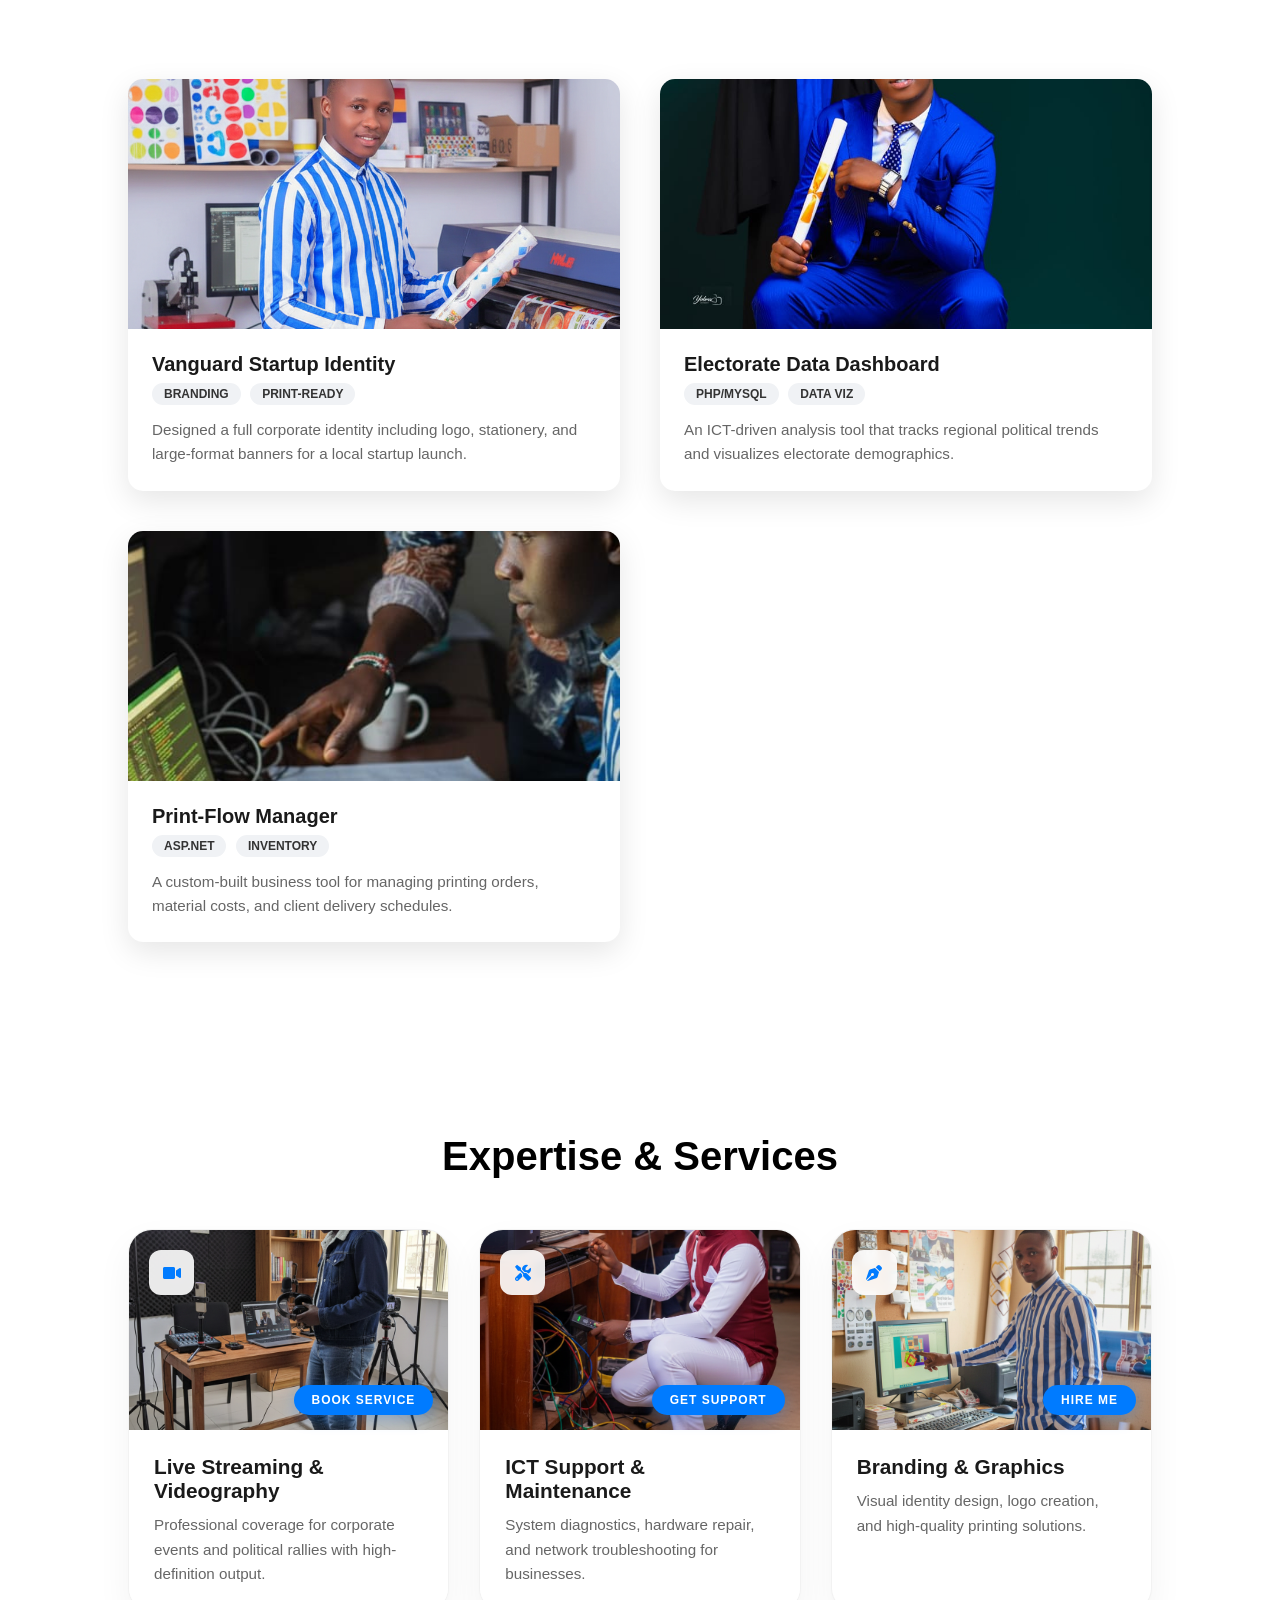
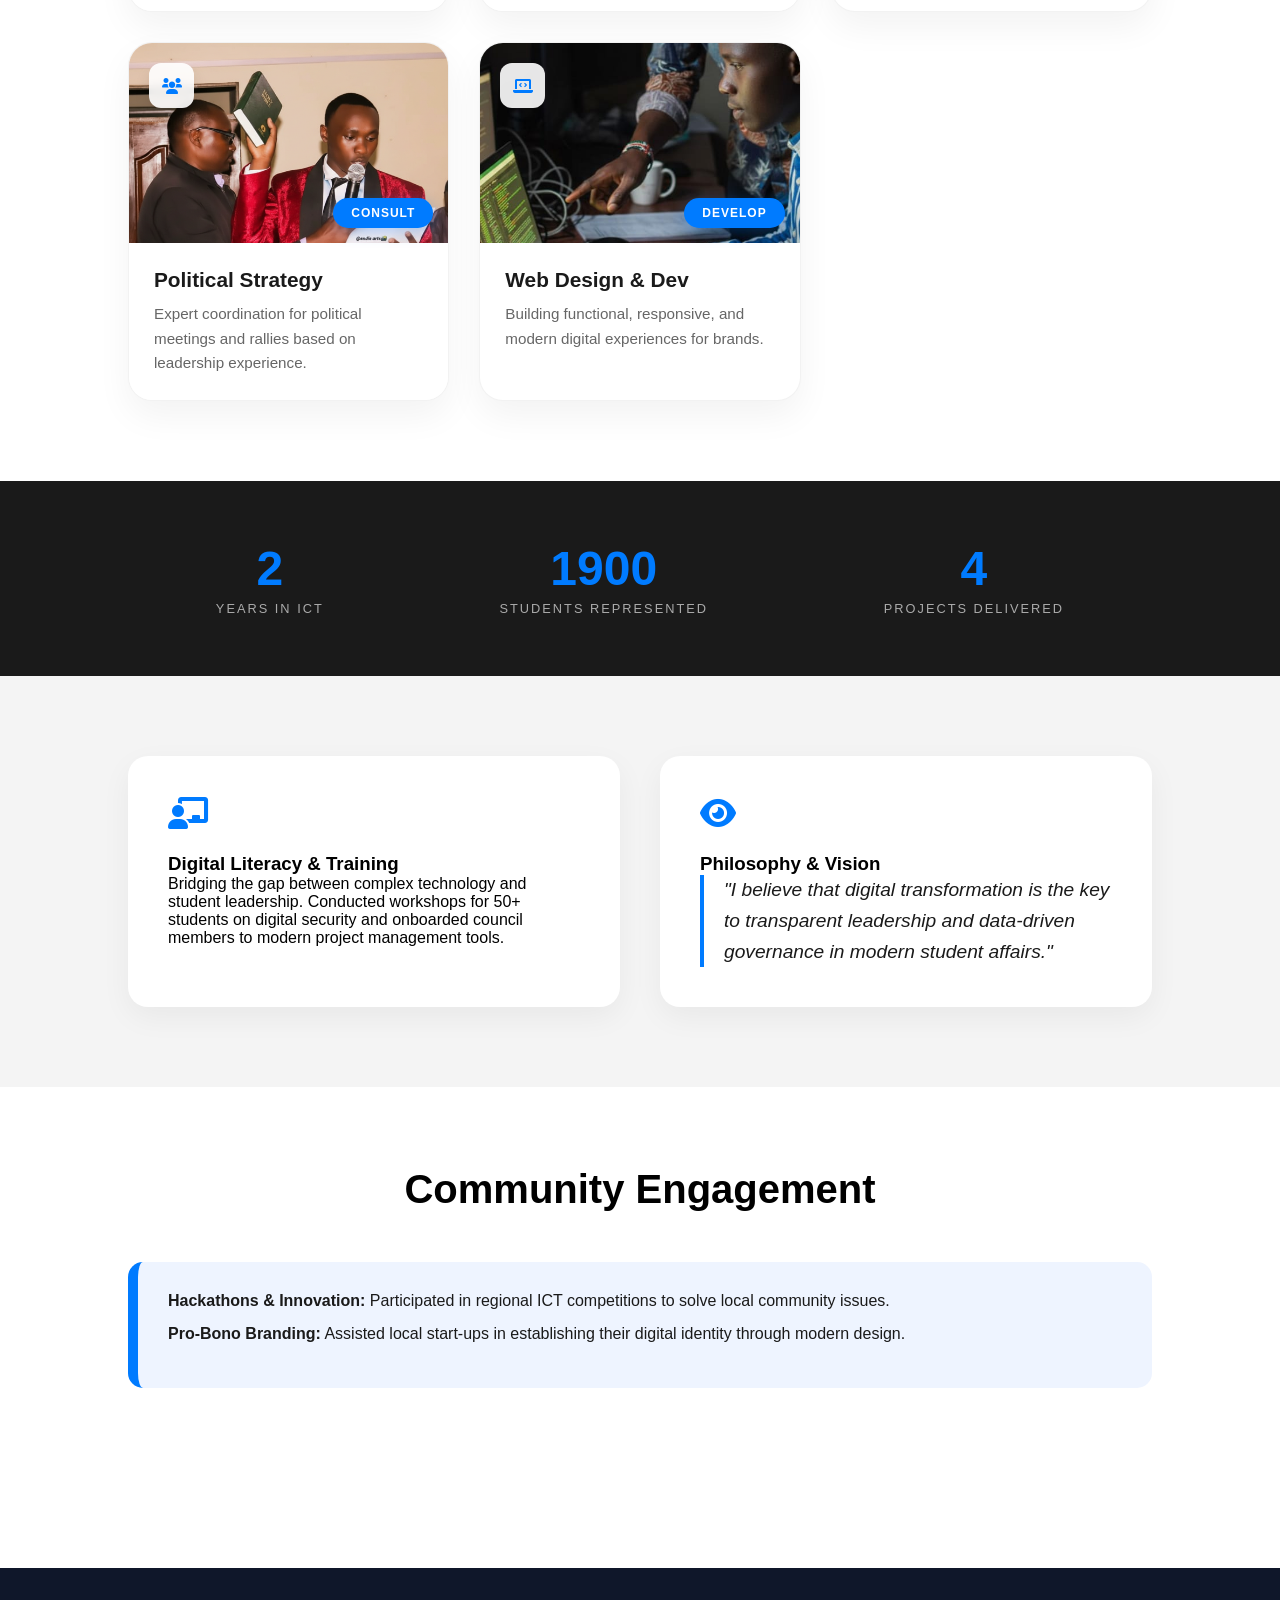
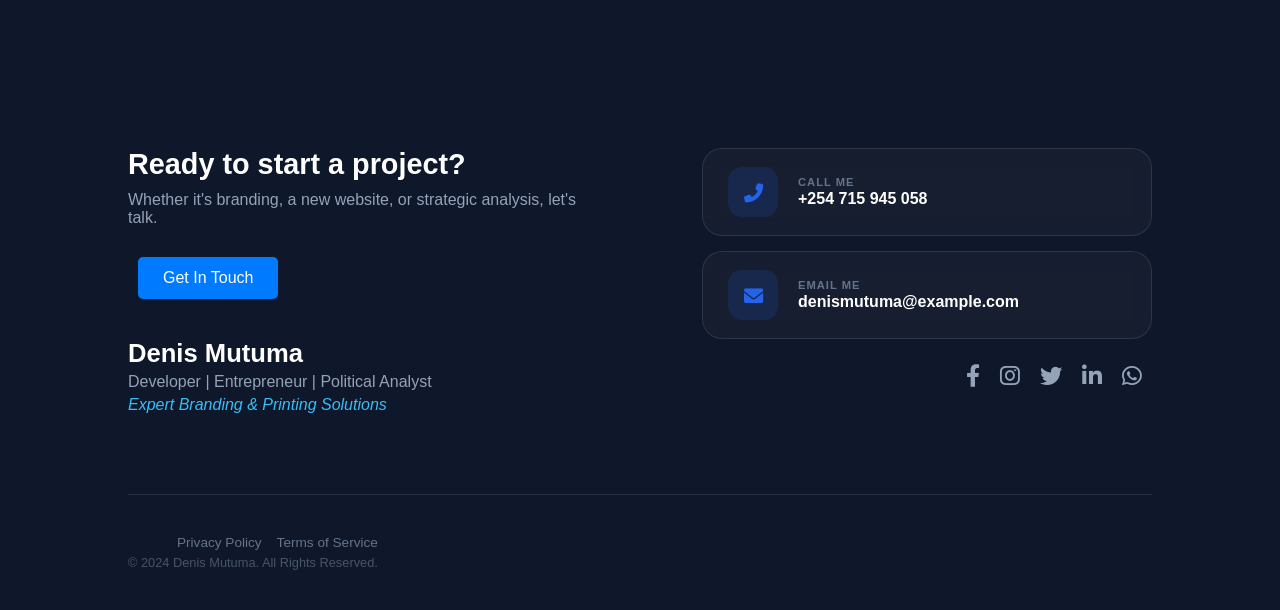
==== commit f73ea811: "counting" ====
--- a/index.html
+++ b/index.html
@@ -144,82 +144,79 @@
     </div>
 </section>
 
-<div class="container">
-    <h2 class="section-title">Expertise & <span>Services</span></h2>
-    
-    <div class="work-grid">
-        </div>
-</div>
-
-   <div class="work-grid">
-    <div class="work-card">
-        <div class="service-image" style="background-image:url('Images/ls2.png');">
-            <div class="work-icon"><i class="fas fa-video"></i></div>
-            <a href="#contact" class="btn-tag">Book Service</a>
-        </div>
-        <div class="service-content">
-            <h3>Live Streaming & Videography</h3>
-            <p>Professional coverage for corporate events and political rallies with high-definition output.</p>
-        </div>
-    </div>
-
-    <div class="work-card">
-        <div class="service-image" style="background-image: url('Images/ls3.png');">
-            <div class="work-icon"><i class="fas fa-tools"></i></div>
-            <a href="#contact" class="btn-tag">Get Support</a>
-        </div>
-        <div class="service-content">
-            <h3>ICT Support & Maintenance</h3>
-            <p>System diagnostics, hardware repair, and network troubleshooting for businesses.</p>
-        </div>
-    </div>
-
-    <div class="work-card">
-    <div class="service-image" style="background-image: url('Images/gd1.png');">
-        <div class="work-icon"><i class="fas fa-pen-nib"></i></div>
-        <a href="#contact" class="btn-tag">Hire Me</a>
-    </div>
-    <div class="service-content">
-        <h3>Branding & Graphics</h3>
-        <p>Visual identity design, logo creation, and high-quality printing solutions.</p>
-    </div>
-</div>
-
-    <div class="work-card">
-        <div class="service-image" style="background-image: url('Images/pl1.png');">
-            <div class="work-icon"><i class="fas fa-users"></i></div>
-            <a href="#contact" class="btn-tag">Consult</a>
-        </div>
-        <div class="service-content">
-            <h3>Political Strategy</h3>
-            <p>Expert coordination for political meetings and rallies based on leadership experience.</p>
-        </div>
-    </div>
-
-    <div class="work-card">
-        <div class="service-image" style="background-image: url('Images/dev.jpg');">
-            <div class="work-icon"><i class="fas fa-laptop-code"></i></div>
-            <a href="#contact" class="btn-tag">Develop</a>
-        </div>
-        <div class="service-content">
-            <h3>Web Design & Dev</h3>
-            <p>Building functional, responsive, and modern digital experiences for brands.</p>
-        </div>
-    </div>
-</div>
-</section>
-
+<section id="expertise" class="section">
+    <div class="container">
+        <h2 class="section-title">Expertise & <span>Services</span></h2>
+        
+        <div class="work-grid">
+            <div class="work-card">
+                <div class="service-image" style="background-image:url('Images/ls2.png');">
+                    <div class="work-icon"><i class="fas fa-video"></i></div>
+                    <a href="#footer" class="btn-tag">Book Service</a>
+                </div>
+                <div class="service-content">
+                    <h3>Live Streaming & Videography</h3>
+                    <p>Professional coverage for corporate events and political rallies with high-definition output.</p>
+                </div>
+            </div>
+
+            <div class="work-card">
+                <div class="service-image" style="background-image: url('Images/ls3.png');">
+                    <div class="work-icon"><i class="fas fa-tools"></i></div>
+                    <a href="#footer" class="btn-tag">Get Support</a>
+                </div>
+                <div class="service-content">
+                    <h3>ICT Support & Maintenance</h3>
+                    <p>System diagnostics, hardware repair, and network troubleshooting for businesses.</p>
+                </div>
+            </div>
+
+            <div class="work-card">
+                <div class="service-image" style="background-image: url('Images/gd1.png');">
+                    <div class="work-icon"><i class="fas fa-pen-nib"></i></div>
+                    <a href="#footer" class="btn-tag">Hire Me</a>
+                </div>
+                <div class="service-content">
+                    <h3>Branding & Graphics</h3>
+                    <p>Visual identity design, logo creation, and high-quality printing solutions.</p>
+                </div>
+            </div>
+
+            <div class="work-card">
+                <div class="service-image" style="background-image: url('Images/pl1.png');">
+                    <div class="work-icon"><i class="fas fa-users"></i></div>
+                    <a href="#footer" class="btn-tag">Consult</a>
+                </div>
+                <div class="service-content">
+                    <h3>Political Strategy</h3>
+                    <p>Expert coordination for political meetings and rallies based on leadership experience.</p>
+                </div>
+            </div>
+
+            <div class="work-card">
+                <div class="service-image" style="background-image: url('Images/dev.jpg');">
+                    <div class="work-icon"><i class="fas fa-laptop-code"></i></div>
+                    <a href="#footer" class="btn-tag">Develop</a>
+                </div>
+                <div class="service-content">
+                    <h3>Web Design & Dev</h3>
+                    <p>Building functional, responsive, and modern digital experiences for brands.</p>
+                </div>
+            </div>
+        </div>
+    </div>
+</section>
    <section class="stats-bar">
     <div class="stat-item">
-        <h3>2+</h3>
+        <h3 class="counter" data-target="3">0</h3>
         <p>Years in ICT</p>
     </div>
     <div class="stat-item">
-        <h3>500+</h3>
+        <h3 class="counter" data-target="5000">0</h3>
         <p>Students Represented</p>
     </div>
     <div class="stat-item">
-        <h3>10+</h3>
+        <h3 class="counter" data-target="10">0</h3>
         <p>Projects Delivered</p>
     </div>
 </section>
@@ -272,11 +269,11 @@
             <div class="footer-right-column" style="flex: 1; display: flex; flex-direction: column; align-items: flex-end; min-width: 300px; gap: 25px;">
                 
                 <div class="contact-cards" style="margin: 0; width: 100%; max-width: 450px;">
-                    <a href="tel:+254700000000" class="glass-card">
+                    <a href="tel:+254715945058" class="glass-card">
                         <div class="card-icon"><i class="fas fa-phone-alt"></i></div>
                         <div class="card-text">
                             <span>CALL ME</span>
-                            <p>+254 700 000 000</p>
+                            <p>+254 715 945 058</p>
                         </div>
                     </a>
 
@@ -311,4 +308,7 @@
             </div>
         </div>
     </div>
-</footer>+</footer>
+<script src="script.js"></script> 
+</body>
+</html>
--- a/style.css
+++ b/style.css
@@ -803,4 +803,10 @@
     .impact-vision-grid {
         grid-template-columns: 1fr;
     }
+}
+/* Ensure the counter class is visible and ready */
+.counter {
+    display: inline-block;
+    min-width: 50px;
+    opacity: 1 !important; /* Force visibility for testing */
 }
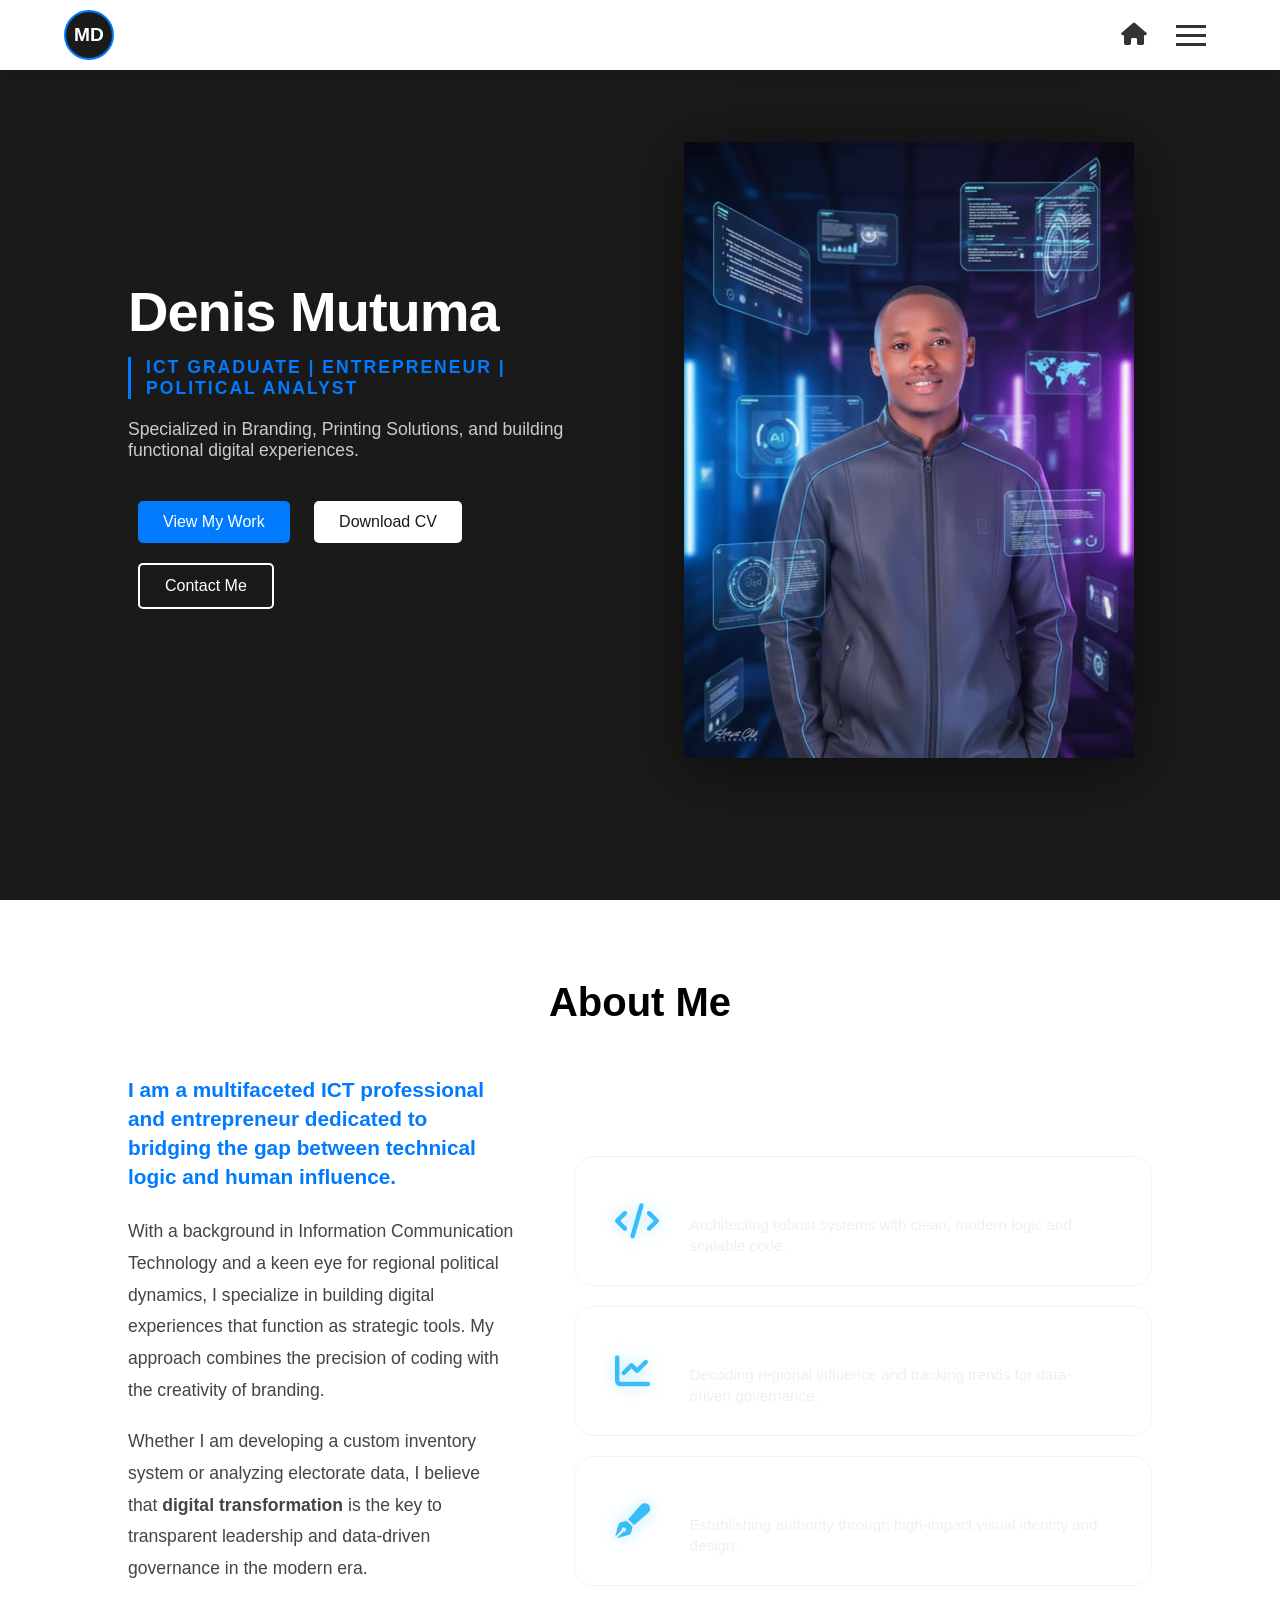
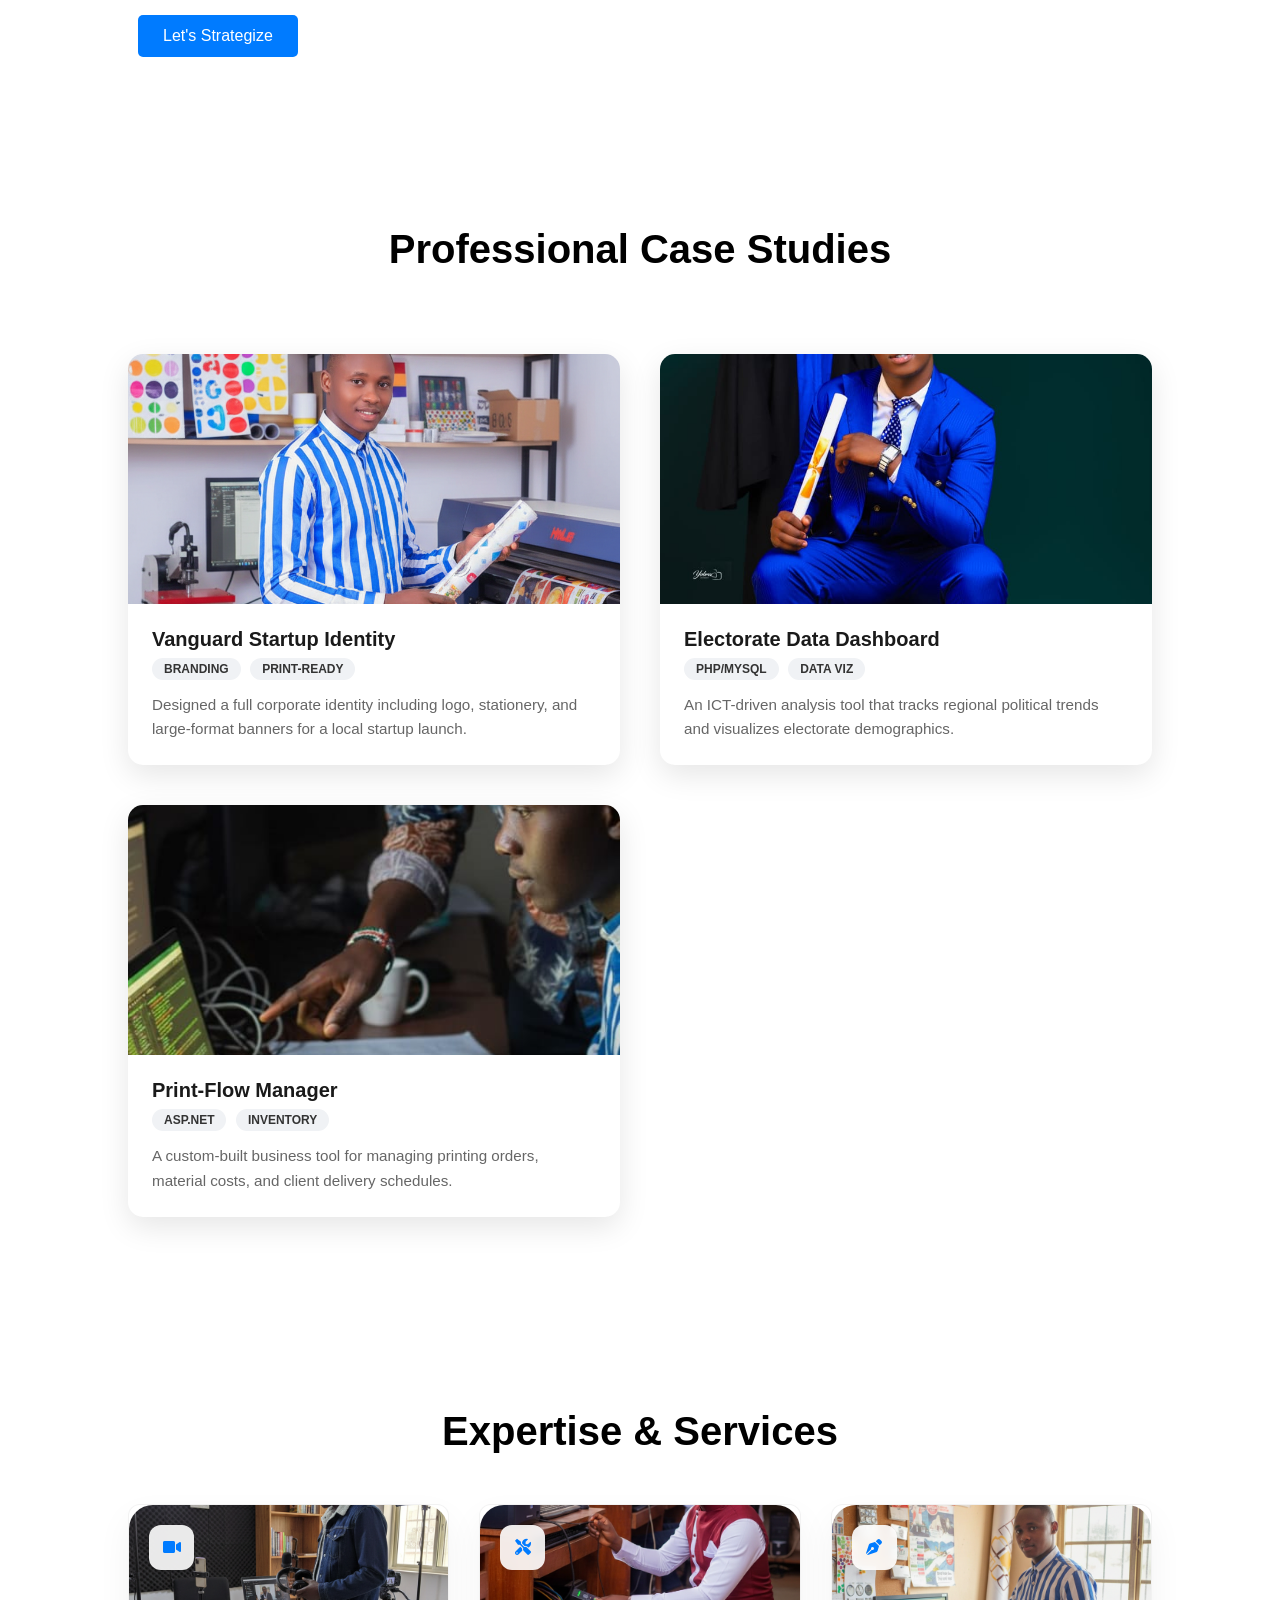
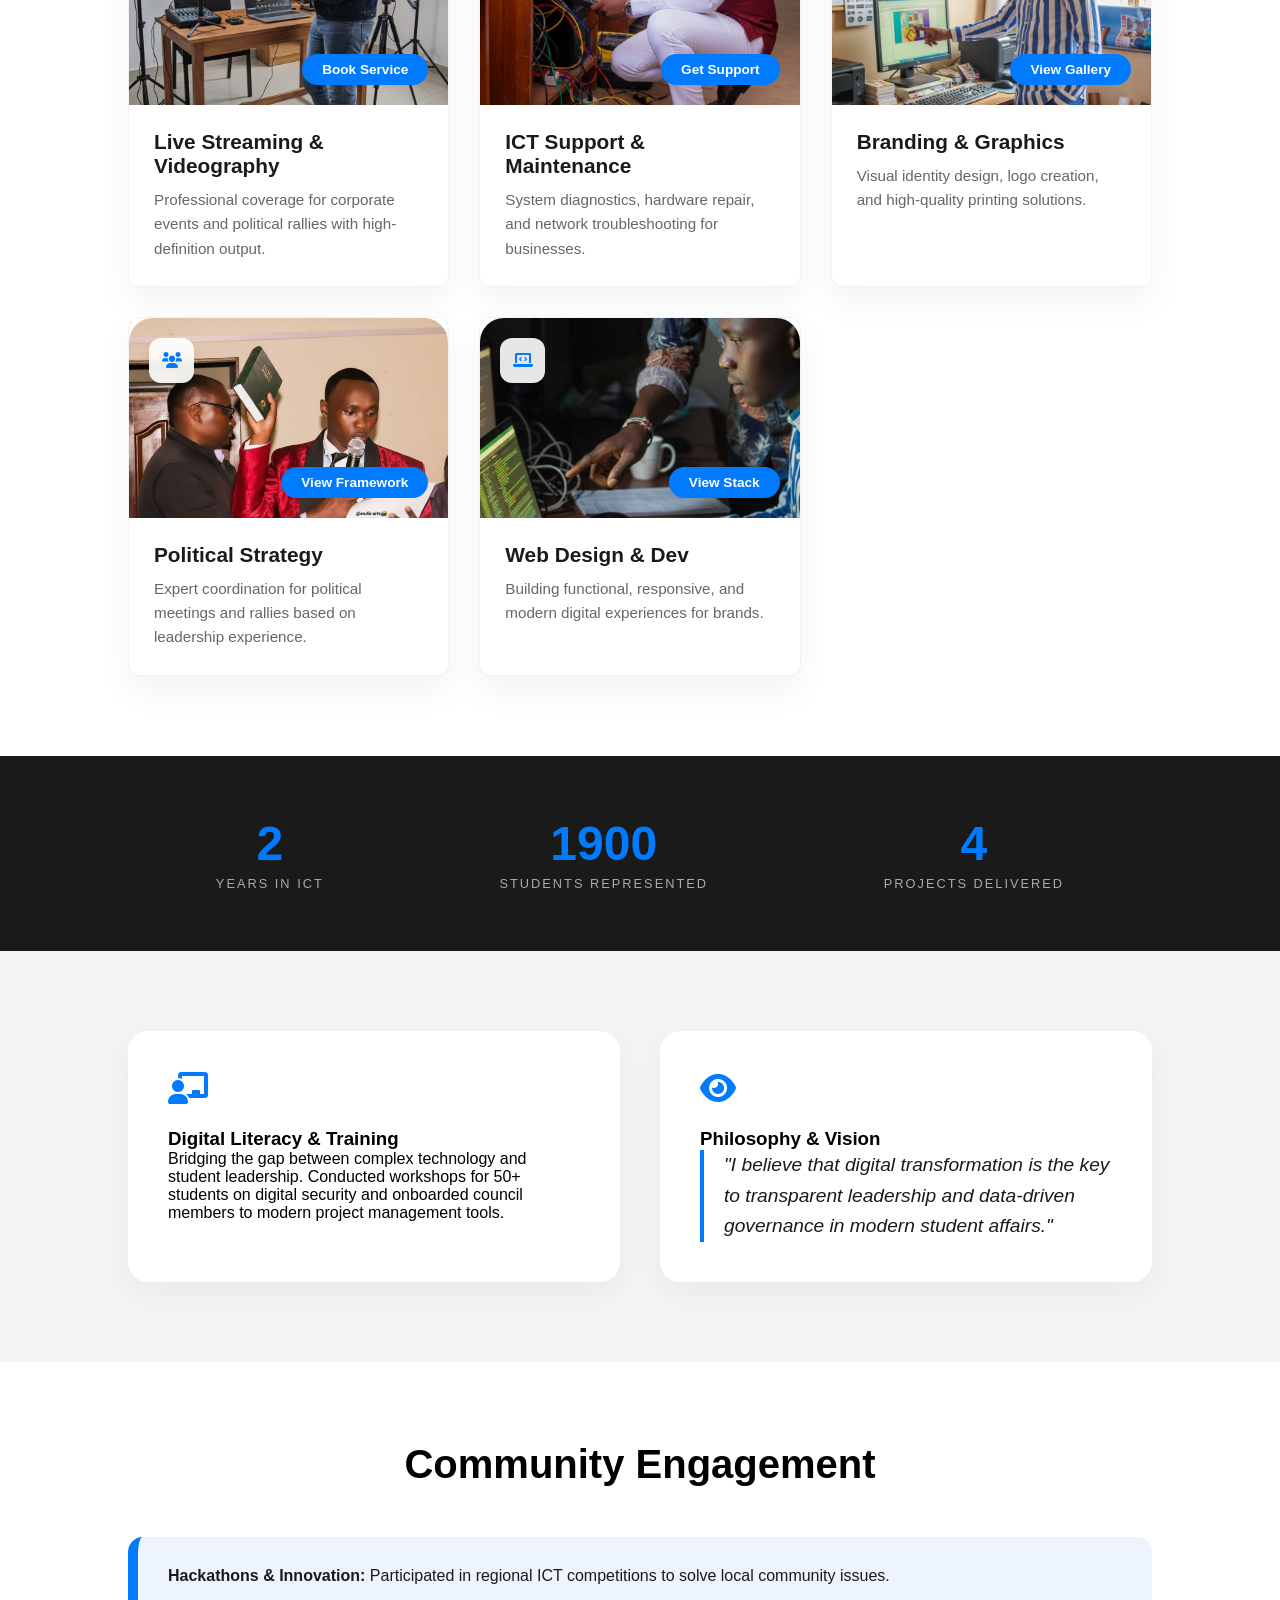
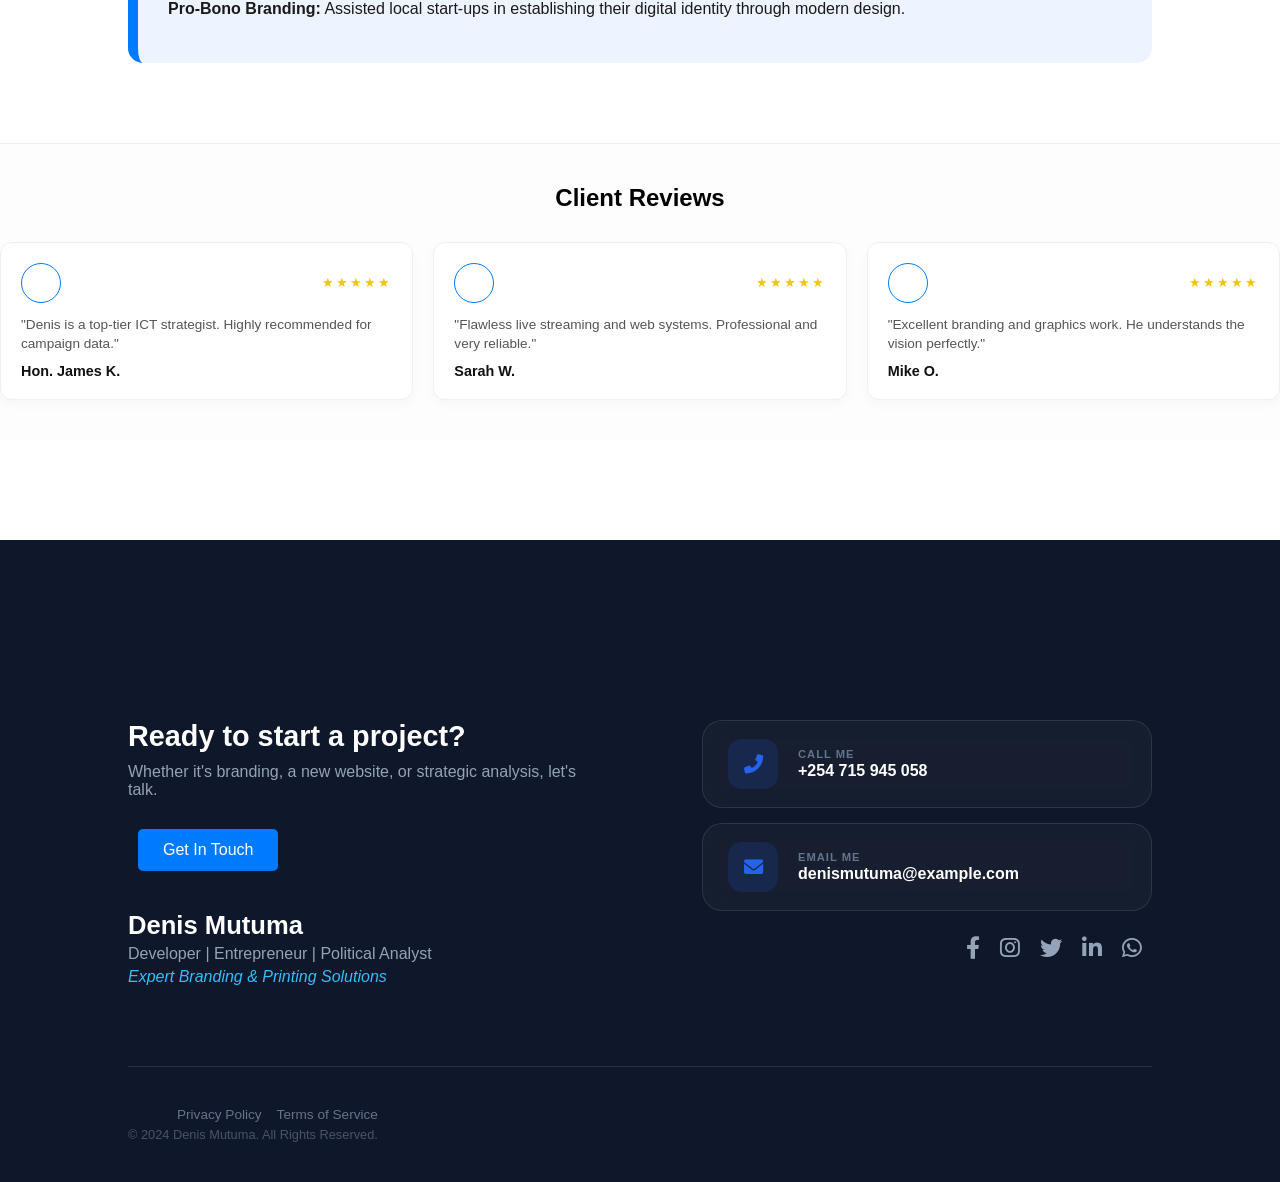
==== commit aef94075: "task monitor" ====
--- a/index.html
+++ b/index.html
@@ -7,10 +7,22 @@
     <link rel="stylesheet" href="style.css">
     <link rel="stylesheet" href="https://cdnjs.cloudflare.com/ajax/libs/font-awesome/6.0.0/css/all.min.css">
 </head>
-<body>
-
-  <nav>
+<body id="top">
+
+ <nav class="navbar">
     <div class="logo-circle">MD</div>
+    
+  <div class="nav-controls">
+        <a href="#top" class="home-icon">
+            <i class="fas fa-home"></i>
+        </a>  
+    <div class="menu-toggle" id="mobile-menu">
+        <span class="bar"></span>
+        <span class="bar"></span>
+        <span class="bar"></span>
+    </div>
+
+    <div class="nav-overlay" id="nav-overlay">
     <ul class="nav-links">
         <li><a href="#about" class="nav-about">About</a></li>
         <li><a href="#skills" class="nav-skills">Skills</a></li>
@@ -41,39 +53,57 @@
   <section id="about" class="section">
     <div class="container">
         <h2 class="section-title">About <span>Me</span></h2>
-
-            <div class="about-content">
+        
+        <div class="about-wrapper">
+            <div class="about-text-content">
                 <p class="lead-text">
-                    I am a multifaceted professional with a Diploma in ICT and a deep-seated passion for <strong>political analysis</strong> and <strong>entrepreneurship</strong>.
+                    I am a multifaceted <strong>ICT professional and entrepreneur</strong> dedicated to bridging the gap between technical logic and human influence.
                 </p>
-                
-                <div class="about-pillars">
-    <div class="pillar-card ic-card" style="background-image: url('https://images.unsplash.com/photo-1518770660439-4636190af475?auto=format&fit=crop&q=80&w=500');">
-        <div class="pillar-overlay">
+                <p>
+                    With a background in Information Communication Technology and a keen eye for regional political dynamics, I specialize in building digital experiences that function as strategic tools. My approach combines the precision of coding with the creativity of branding.
+                </p>
+                <p>
+                    Whether I am developing a custom inventory system or analyzing electorate data, I believe that <strong>digital transformation</strong> is the key to transparent leadership and data-driven governance in the modern era.
+                </p>
+                <div class="about-cta">
+                    <a href="#footer" class="btn primary">Let's Strategize</a>
+                </div>
+            </div>
+
+            <div class="about-pillars-grid">
+    <div class="pillar-card-v2">
+        <div class="card-bg" style="background-image: url('https://images.unsplash.com/photo-1498050108023-c5249f4df085?auto=format&fit=crop&q=80&w=800');"></div>
+        <div class="card-glass">
             <i class="fas fa-code"></i>
-            <h4>ICT & Dev</h4>
-            <p>Building robust digital solutions with modern logic.</p>
-        </div>
-    </div>
-
-    <div class="pillar-card pol-card" style="background-image: url('https://images.unsplash.com/photo-1529107386315-e1a2ed48a620?auto=format&fit=crop&q=80&w=500');">
-        <div class="pillar-overlay">
-            <i class="fas fa-chart-pie"></i>
-            <h4>Political Analyst</h4>
-            <p>Decoding influence and tracking regional trends.</p>
-        </div>
-    </div>
-
-   <div class="pillar-card brand-card" style="background-image: url('https://images.unsplash.com/photo-1558655146-d09347e92766?auto=format&fit=crop&q=80&w=500');">
-    <div class="pillar-overlay">
-        <i class="fas fa-lightbulb"></i>
-        <h4>Branding</h4>
-        <p>Establishing identity through print and design.</p>
+            <div class="card-info-text">
+                <h4>ICT & Dev</h4>
+                <p>Architecting robust systems with clean, modern logic and scalable code.</p>
+            </div>
+        </div>
+    </div>
+
+    <div class="pillar-card-v2">
+        <div class="card-bg" style="background-image: url('https://images.unsplash.com/photo-1529107386315-e1a2ed48a620?auto=format&fit=crop&q=80&w=800');"></div>
+        <div class="card-glass">
+            <i class="fas fa-chart-line"></i>
+            <div class="card-info-text">
+                <h4>Political Strategy</h4>
+                <p>Decoding regional influence and tracking trends for data-driven governance.</p>
+            </div>
+        </div>
+    </div>
+
+    <div class="pillar-card-v2">
+        <div class="card-bg" style="background-image: url('https://images.unsplash.com/photo-1626785774573-4b799315345d?auto=format&fit=crop&q=80&w=800');"></div>
+        <div class="card-glass">
+            <i class="fas fa-pen-fancy"></i>
+            <div class="card-info-text">
+                <h4>Branding & Print</h4>
+                <p>Establishing authority through high-impact visual identity and design.</p>
+            </div>
+        </div>
     </div>
 </div>
-</div>
-
-                <p>I thrive at the intersection of logic (coding), influence (politics), and creativity (design).</p>
             </div>
         </div>
     </div>
@@ -152,7 +182,7 @@
             <div class="work-card">
                 <div class="service-image" style="background-image:url('Images/ls2.png');">
                     <div class="work-icon"><i class="fas fa-video"></i></div>
-                    <a href="#footer" class="btn-tag">Book Service</a>
+                    <a href="streaming.html" class="btn-tag">Book Service</a>
                 </div>
                 <div class="service-content">
                     <h3>Live Streaming & Videography</h3>
@@ -161,20 +191,22 @@
             </div>
 
             <div class="work-card">
-                <div class="service-image" style="background-image: url('Images/ls3.png');">
-                    <div class="work-icon"><i class="fas fa-tools"></i></div>
-                    <a href="#footer" class="btn-tag">Get Support</a>
-                </div>
-                <div class="service-content">
-                    <h3>ICT Support & Maintenance</h3>
-                    <p>System diagnostics, hardware repair, and network troubleshooting for businesses.</p>
-                </div>
-            </div>
+    <div class="service-image" style="background-image: url('Images/ls3.png');">
+        <div class="work-icon"><i class="fas fa-tools"></i></div>
+        
+        <a href="ict-support.html" class="btn-tag">Get Support</a>
+        
+    </div>
+    <div class="service-content">
+        <h3>ICT Support & Maintenance</h3>
+        <p>System diagnostics, hardware repair, and network troubleshooting for businesses.</p>
+    </div>
+</div>
 
             <div class="work-card">
                 <div class="service-image" style="background-image: url('Images/gd1.png');">
                     <div class="work-icon"><i class="fas fa-pen-nib"></i></div>
-                    <a href="#footer" class="btn-tag">Hire Me</a>
+                   <a href="branding.html" class="btn-tag">View Gallery</a>
                 </div>
                 <div class="service-content">
                     <h3>Branding & Graphics</h3>
@@ -185,7 +217,7 @@
             <div class="work-card">
                 <div class="service-image" style="background-image: url('Images/pl1.png');">
                     <div class="work-icon"><i class="fas fa-users"></i></div>
-                    <a href="#footer" class="btn-tag">Consult</a>
+                    <a href="politics.html" class="btn-tag">View Framework</a>
                 </div>
                 <div class="service-content">
                     <h3>Political Strategy</h3>
@@ -196,7 +228,7 @@
             <div class="work-card">
                 <div class="service-image" style="background-image: url('Images/dev.jpg');">
                     <div class="work-icon"><i class="fas fa-laptop-code"></i></div>
-                    <a href="#footer" class="btn-tag">Develop</a>
+                    <a href="web-dev.html" class="btn-tag">View Stack</a>
                 </div>
                 <div class="service-content">
                     <h3>Web Design & Dev</h3>
@@ -244,6 +276,41 @@
     <div class="volunteer-box">
         <p><strong>Hackathons & Innovation:</strong> Participated in regional ICT competitions to solve local community issues.</p>
         <p><strong>Pro-Bono Branding:</strong> Assisted local start-ups in establishing their digital identity through modern design.</p>
+    </div>
+</section>
+
+<section id="testimonials" class="section-compact">
+    <div class="container">
+        <h2 class="small-title">Client <span>Reviews</span></h2>
+        
+        <div class="compact-grid">
+            <div class="mini-card">
+                <div class="card-top">
+                    <div class="mini-photo" style="background-image: url('Images/client1.jpg');"></div>
+                    <div class="mini-stars">★★★★★</div>
+                </div>
+                <p>"Denis is a top-tier ICT strategist. Highly recommended for campaign data."</p>
+                <h4>Hon. James K.</h4>
+            </div>
+
+            <div class="mini-card">
+                <div class="card-top">
+                    <div class="mini-photo" style="background-image: url('Images/client2.jpg');"></div>
+                    <div class="mini-stars">★★★★★</div>
+                </div>
+                <p>"Flawless live streaming and web systems. Professional and very reliable."</p>
+                <h4>Sarah W.</h4>
+            </div>
+
+            <div class="mini-card">
+                <div class="card-top">
+                    <div class="mini-photo" style="background-image: url('Images/client3.jpg');"></div>
+                    <div class="mini-stars">★★★★★</div>
+                </div>
+                <p>"Excellent branding and graphics work. He understands the vision perfectly."</p>
+                <h4>Mike O.</h4>
+            </div>
+        </div>
     </div>
 </section>
 
@@ -287,8 +354,9 @@
                 </div>
 
                 <div class="social-icons" style="margin-right: 10px;">
-                    <a href="#" class="facebook" title="Facebook"><i class="fab fa-facebook-f"></i></a>
-                    <a href="#" class="instagram" title="Instagram"><i class="fab fa-instagram"></i></a>
+                    <a href="https://www.facebook.com/profile.php?id=100010268261796" class="facebook" title="Facebook" target="_blank">
+        <i class="fab fa-facebook-f"></i>
+                    </a>                    <a href="#" class="instagram" title="Instagram"><i class="fab fa-instagram"></i></a>
                     <a href="#" class="twitter" title="Twitter"><i class="fab fa-twitter"></i></a>
                     <a href="#" class="linkedin" title="LinkedIn"><i class="fab fa-linkedin-in"></i></a>
                     <a href="https://wa.me/254715945058" class="whatsapp" title="WhatsApp"><i class="fab fa-whatsapp"></i></a>
@@ -301,8 +369,8 @@
         <div class="footer-bottom">
             <div class="footer-legal-wrap">
                 <div class="legal-links">
-                    <a href="#">Privacy Policy</a>
-                    <a href="#">Terms of Service</a>
+                   <a href="privacy.html">Privacy Policy</a>
+                   <a href="terms.html">Terms of Service</a>
                 </div>
                 <p class="copyright">&copy; 2024 Denis Mutuma. All Rights Reserved.</p>
             </div>
--- a/style.css
+++ b/style.css
@@ -78,6 +78,119 @@
 .nav-links { display: flex; list-style: none; }
 .nav-links li { margin-left: 20px; }
 .nav-links a { text-decoration: none; color: var(--dark); font-weight: 600; }
+/* ==========================================================================
+   NAV CONTROLS (HOME + HAMBURGER)
+   ========================================================================== */
+
+/* Container to hold both icons on the right */
+.nav-controls {
+    display: flex;
+    align-items: center;
+    gap: 20px; /* Space between Home icon and Hamburger */
+}
+
+/* Home Icon Styling */
+.home-icon {
+    font-size: 1.4rem;
+    color: #333;
+    text-decoration: none;
+    transition: transform 0.3s ease, color 0.3s ease;
+}
+
+.home-icon:hover {
+    color: #007bff; /* Turns blue on hover */
+    transform: scale(1.1); /* Slight grow effect */
+}
+
+/* Ensure the navbar still spreads everything out */
+.navbar {
+    display: flex;
+    justify-content: space-between;
+    align-items: center;
+    padding: 15px 5%;
+    background: white;
+    position: fixed;
+    width: 100%;
+    z-index: 3000;
+}
+/* ==========================================================================
+   FIXED NAVIGATION & DROPDOWN
+   ========================================================================== */
+
+.navbar {
+    display: flex;
+    justify-content: space-between;
+    align-items: center;
+    padding: 15px 5%;
+    position: fixed;
+    top: 0;
+    width: 100%;
+    height: 70px; /* Set a fixed height for the bar */
+    z-index: 3000; /* Extremely high to stay on top */
+    background: white;
+    box-shadow: 0 2px 10px rgba(0,0,0,0.1);
+}
+
+/* HAMBURGER ICON */
+.menu-toggle {
+    display: block; /* Ensure it is not hidden */
+    cursor: pointer;
+    z-index: 3100; /* Higher than the navbar */
+    padding: 10px;
+}
+
+.bar {
+    display: block;
+    width: 30px; /* Slightly wider for visibility */
+    height: 3px;
+    margin: 6px 0;
+    background: #333; /* Dark color so it shows on white */
+    transition: 0.4s;
+}
+
+/* VERTICAL DROPDOWN BOX */
+.nav-overlay {
+    position: absolute;
+    top: 70px; /* Starts right below the navbar height */
+    right: 5%;
+    width: 200px;
+    background: white;
+    box-shadow: 0 10px 30px rgba(0,0,0,0.15);
+    border-radius: 10px;
+    
+    /* Animation: Hidden by default */
+    max-height: 0;
+    overflow: hidden;
+    transition: max-height 0.4s ease-in-out;
+    z-index: 2900;
+}
+
+/* Show all items when active */
+.nav-overlay.active {
+    max-height: 500px; /* High enough to show all 4 links */
+    padding: 10px 0;
+}
+
+.nav-links {
+    list-style: none;
+    display: flex;
+    flex-direction: column; /* Forces vertical stack */
+}
+
+.nav-links li a {
+    display: block;
+    padding: 15px 25px;
+    text-decoration: none;
+    font-weight: 600;
+    text-align: left;
+}
+
+/* ==========================================================================
+   ANIMATION: Icon to X
+   ========================================================================== */
+#mobile-menu.is-active .bar:nth-child(2) { opacity: 0; }
+#mobile-menu.is-active .bar:nth-child(1) { transform: translateY(9px) rotate(45deg); }
+#mobile-menu.is-active .bar:nth-child(3) { transform: translateY(-9px) rotate(-45deg); }
 
 /* Hero Section Container */
 .hero {
@@ -513,108 +626,120 @@
         justify-content: center;
     }
 }
-/* --- Modern About Section Styles --- */
-.about-grid {
+/* ==========================================================================
+   ABOUT SECTION & PILLAR CARDS (UPDATED)
+   ========================================================================== */
+
+/* Layout Wrapper - Creates the 2-column split */
+.about-wrapper {
     display: grid;
-    grid-template-columns: 1fr 1.5fr;
+    grid-template-columns: 1fr 1.5fr; /* Bio takes less space than the visual cards */
     gap: 60px;
     align-items: center;
-}
-
-.about-visual {
-    position: relative;
-    display: flex;
-    justify-content: center;
-}
-
-/* Decorative frame behind the about image */
-.about-content .lead-text {
-    font-size: 1.2rem;
+    margin-top: 40px;
+}
+
+.about-text-content {
+    text-align: left;
+}
+
+.about-text-content .lead-text {
+    font-size: 1.3rem;
+    font-weight: 600;
+    color: var(--primary);
+    line-height: 1.4;
+    margin-bottom: 25px;
+}
+
+.about-text-content p {
+    font-size: 1.1rem;
     line-height: 1.8;
     color: #444;
-    margin-bottom: 30px;
-}
-
-/* Pillar Cards (The 3 boxes) */
-.about-pillars {
-    display: grid;
-    grid-template-columns: repeat(auto-fit, minmax(280px, 1fr));
+    margin-bottom: 20px;
+}
+
+/* New Pillar Card v2 Styling */
+.about-pillars-grid {
+    display: flex;
+    flex-direction: column;
     gap: 20px;
-    margin-top: 30px;
-}
-
-.pillar-card {
-    height: 200px;
+}
+
+.pillar-card-v2 {
+    position: relative;
+    height: 130px; /* Controlled height for a sleek look */
     border-radius: 20px;
+    overflow: hidden;
+    display: flex;
+    align-items: center;
+    transition: all 0.4s cubic-bezier(0.175, 0.885, 0.32, 1.275);
+    border: 1px solid rgba(0,0,0,0.05);
+}
+
+.pillar-card-v2:hover {
+    transform: translateX(20px); /* The "Push" effect */
+    box-shadow: 10px 10px 30px rgba(0,0,0,0.1);
+}
+
+.card-bg {
+    position: absolute;
+    inset: 0;
     background-size: cover;
     background-position: center;
+    filter: brightness(0.3); /* Darkens the image so text stays white */
+    transition: 0.5s ease;
+    z-index: 1;
+}
+
+.pillar-card-v2:hover .card-bg {
+    filter: brightness(0.5) scale(1.1);
+}
+
+.card-glass {
     position: relative;
-    overflow: hidden;
-    display: flex;
-    align-items: flex-end; /* Keeps text at the bottom */
-    transition: transform 0.4s ease;
-    border: 1px solid rgba(255, 255, 255, 0.1);
-}
-
-.pillar-card:hover {
-    transform: translateY(-10px) scale(1.02);
-}
-
-/* The Glassmorphism Overlay */
-.pillar-overlay {
+    z-index: 2; /* Ensures text stays above the background image */
+    padding: 0 40px;
+    display: flex;
+    align-items: center;
+    gap: 25px;
     width: 100%;
-    padding: 20px;
-    background: rgba(255, 255, 255, 0.15); /* Semi-transparent white */
-    backdrop-filter: blur(8px); /* Blurs the background image */
-    -webkit-backdrop-filter: blur(8px);
-    border-top: 1px solid rgba(255, 255, 255, 0.3);
-    color: var(--dark);
-    transition: 0.3s ease;
-}
-
-.pillar-card:hover .pillar-overlay {
-    background: rgba(0, 123, 255, 0.2); /* Tint blue on hover */
-}
-
-.pillar-overlay i {
-    font-size: 1.5rem;
-    color: var(--primary);
-    margin-bottom: 10px;
-    display: block;
-}
-
-.pillar-overlay h4 {
+    color: white;
+}
+
+.card-glass i {
+    font-size: 2.2rem;
+    color: #38bdf8; /* A slightly brighter cyan-blue for better contrast */
+    min-width: 50px;
+    text-shadow: 0 0 15px rgba(56, 189, 248, 0.4); /* Subtle glow effect */
+}
+
+.card-info-text {
+    text-align: left;
+}
+
+.card-info-text h4 {
+    font-size: 1.3rem;
     margin-bottom: 5px;
-    font-size: 1.1rem;
-    color: #000; /* Darker text for readability on glass */
-}
-
-.pillar-overlay p {
-    font-size: 0.85rem;
-    color: #333;
+    color: #fff;
+}
+
+.card-info-text p {
+    font-size: 0.95rem;
+    margin: 0;
+    opacity: 0.9;
+    color: #eee;
     line-height: 1.4;
 }
 
-/* Specific Shadow for depth */
-.pillar-card::after {
-    content: '';
-    position: absolute;
-    inset: 0;
-    box-shadow: inset 0 0 50px rgba(0,0,0,0.2);
-    pointer-events: none;
-}
-
-/* Responsive for About Section */
+/* Responsive Fix for About Section */
 @media (max-width: 992px) {
-    .about-grid {
-        grid-template-columns: 1fr;
-        text-align: center;
+    .about-wrapper {
+        grid-template-columns: 1fr; /* Stack vertically on tablets/phones */
+        gap: 40px;
     }
-    .about-pillars {
-        text-align: center;
-    }
-    .about-image-wrapper {
-        margin-bottom: 40px;
+    
+    .pillar-card-v2:hover {
+        transform: translateY(-5px); /* Lift up instead of slide right on mobile */
     }
 }
 /* Featured Work Grid */
@@ -643,13 +768,13 @@
 
 /* Image Section */
 .service-image {
+    position: relative; /* This acts as a 'hook' for the button */
     height: 200px;
     width: 100%;
     background-size: cover;
     background-position: center;
-    position: relative;
-}
-
+    overflow: hidden;
+}
 /* Floating Icon Box (No longer cut off) */
 .work-icon {
     position: absolute;
@@ -671,25 +796,22 @@
 /* Clickable Floating Tag */
 .btn-tag {
     position: absolute;
-    bottom: 15px;
-    right: 15px;
+    bottom: 20px;
+    right: 20px;
     background: var(--primary);
-    color: white;
-    padding: 8px 18px;
-    border-radius: 50px;
-    font-size: 0.75rem;
-    font-weight: 700;
-    text-transform: uppercase;
-    letter-spacing: 1px;
-    text-decoration: none;
-    transition: 0.3s;
-    border: none;
-    cursor: pointer;
-    box-shadow: 0 4px 15px rgba(0, 123, 255, 0.3);
+    color: white !important; /* Forces text to stay white */
+    padding: 8px 20px;
+    border-radius: 20px;
+    text-decoration: none; /* Removes the underline */
+    font-size: 0.85rem;
+    font-weight: 600;
+    z-index: 5;
+    display: inline-block; /* Essential for padding to work on links */
+    transition: all 0.3s ease;
 }
 
 .btn-tag:hover {
-    background: var(--dark);
+    background: #0056b3; /* Darker blue on hover */
     transform: scale(1.05);
 }
 
@@ -809,4 +931,229 @@
     display: inline-block;
     min-width: 50px;
     opacity: 1 !important; /* Force visibility for testing */
+}
+/* ==========================================================================
+   INTERACTIVE WORK CARDS (EXPANDABLE)
+   ========================================================================== */
+
+/* 1. Base Card Adjustments */
+.work-card {
+    cursor: pointer;
+    transition: transform 0.3s ease, box-shadow 0.3s ease;
+    background: #fff;
+    border-radius: 12px;
+    overflow: hidden; /* Keeps the sliding content contained */
+}
+
+/* 2. Hidden Content Styling */
+.card-details-extra {
+    max-height: 0;        /* Starts closed */
+    overflow: hidden;     /* Hides the text inside */
+    opacity: 0;           /* Makes it invisible */
+    transition: all 0.5s cubic-bezier(0.4, 0, 0.2, 1); /* Professional smooth slide */
+    padding: 0 20px;      /* Side padding for the inner text */
+}
+
+/* 3. Logic for when Card is Clicked */
+.work-card.is-expanded {
+    box-shadow: 0 15px 30px rgba(0,0,0,0.15); /* Adds depth when open */
+    transform: translateY(-5px);
+}
+
+.work-card.is-expanded .card-details-extra {
+    max-height: 600px;    /* Sufficient height for the list */
+    opacity: 1;           /* Fade in the text */
+    padding-bottom: 25px; /* Bottom space after the button */
+}
+
+/* 4. Internal List Elements */
+.card-details-extra hr {
+    border: 0;
+    border-top: 1px solid #eee;
+    margin: 15px 0;
+}
+
+.card-details-extra h4 {
+    color: #333;
+    font-size: 1rem;
+    margin-bottom: 10px;
+}
+
+.card-details-extra ul {
+    list-style: none;
+    padding: 0;
+    margin-bottom: 20px;
+}
+
+.card-details-extra li {
+    font-size: 0.9rem;
+    color: #666;
+    margin-bottom: 10px;
+    display: flex;
+    align-items: center;
+}
+
+.card-details-extra li i {
+    color: #28a745; /* Green color for your icons */
+    margin-right: 12px;
+    font-size: 0.8rem;
+}
+
+/* 5. Mobile Optimization */
+@media (max-width: 768px) {
+    .work-card.is-expanded .card-details-extra {
+        max-height: 800px; /* More room for wrapping text on small screens */
+    }
+}
+/* =============================================================
+   COMPACT FEEDBACK SECTION (Space-Saving)
+   ============================================================= */
+
+.section-compact {
+    padding: 40px 0; /* Reduced vertical padding */
+    background: #fdfdfd;
+    border-top: 1px solid #eee;
+}
+
+.small-title {
+    font-size: 1.5rem; /* Smaller heading */
+    text-align: center;
+    margin-bottom: 30px;
+}
+
+.compact-grid {
+    display: grid;
+    grid-template-columns: repeat(auto-fit, minmax(280px, 1fr));
+    gap: 20px;
+}
+
+.mini-card {
+    background: white;
+    padding: 20px; /* Tight padding to save space */
+    border-radius: 12px;
+    border: 1px solid #f0f0f0;
+    box-shadow: 0 4px 12px rgba(0,0,0,0.03);
+}
+
+.card-top {
+    display: flex;
+    justify-content: space-between;
+    align-items: center;
+    margin-bottom: 12px;
+}
+
+.mini-photo {
+    width: 40px; /* Smaller photo */
+    height: 40px;
+    border-radius: 50%;
+    background-size: cover;
+    border: 1.5px solid var(--primary);
+}
+
+.mini-stars {
+    color: #f1c40f;
+    font-size: 0.8rem;
+    letter-spacing: 2px;
+}
+
+.mini-card p {
+    font-size: 0.85rem; /* Smaller font for the quote */
+    line-height: 1.4;
+    color: #555;
+    margin-bottom: 10px;
+}
+
+.mini-card h4 {
+    font-size: 0.9rem;
+    color: #111;
+    font-weight: 700;
+}
+/* =============================================================
+   ANCHOR TAG RESET (Keep Cards Identical)
+   ============================================================= */
+
+/* This ensures the 'View Case' link doesn't look like a classic link */
+.btn-tag {
+    /* 1. Reset Browser Defaults */
+    text-decoration: none !important;
+    color: white !important;
+    
+    /* 2. Force Layout Behavior */
+    display: inline-block; /* Allows padding and width to work */
+    position: absolute;
+    bottom: 20px;
+    right: 20px;
+    
+    /* 3. Keep your existing styling */
+    background: var(--primary);
+    padding: 8px 20px;
+    border-radius: 20px;
+    font-size: 0.85rem;
+    font-weight: 600;
+    z-index: 5;
+    
+    /* 4. Ensure smooth interaction */
+    transition: all 0.3s ease;
+}
+
+/* Prevents the card from changing color if the link was already clicked */
+.btn-tag:visited {
+    color: white !important;
+}
+
+/* Ensure the image container is ready for absolute positioning */
+.service-image {
+    position: relative; /* Acts as the anchor for the button */
+    overflow: hidden;
+    border-radius: 12px 12px 0 0; /* Keeps corners rounded */
+}
+/* =============================================================
+   FINAL SYNC: MATCH CASE STUDIES TO SERVICES 
+   ============================================================= */
+
+/* This forces the image container to be the exact same size as your Services */
+.service-image {
+    position: relative !important; 
+    height: 200px !important;      /* Adjust this to 220px if your services are taller */
+    width: 100%;
+    background-size: cover;
+    background-position: center;
+    overflow: hidden;
+    border-radius: 24px 24px 0 0; /* Matches your work-card rounding */
+}
+
+/* This fixes the button position and appearance */
+.btn-tag {
+    position: absolute !important;
+    bottom: 20px;
+    right: 20px;
+    background: var(--primary);
+    color: white !important;
+    padding: 8px 20px;
+    border-radius: 20px;
+    text-decoration: none !important;
+    font-size: 0.85rem;
+    font-weight: 600;
+    z-index: 10;
+    display: inline-block;
+}
+
+/* Ensure the badges (Branding, etc) look professional */
+.badge {
+    font-size: 0.7rem;
+    background: #eef2ff;
+    color: var(--primary);
+    padding: 4px 12px;
+    border-radius: 12px;
+    font-weight: 700;
+    margin-right: 5px;
+    text-transform: uppercase;
+    display: inline-block;
+    margin-bottom: 10px;
+}
+
+/* Hover effect to match the rest of your site */
+.btn-tag:hover {
+    background: #0056b3;
+    transform: scale(1.05);
 }
